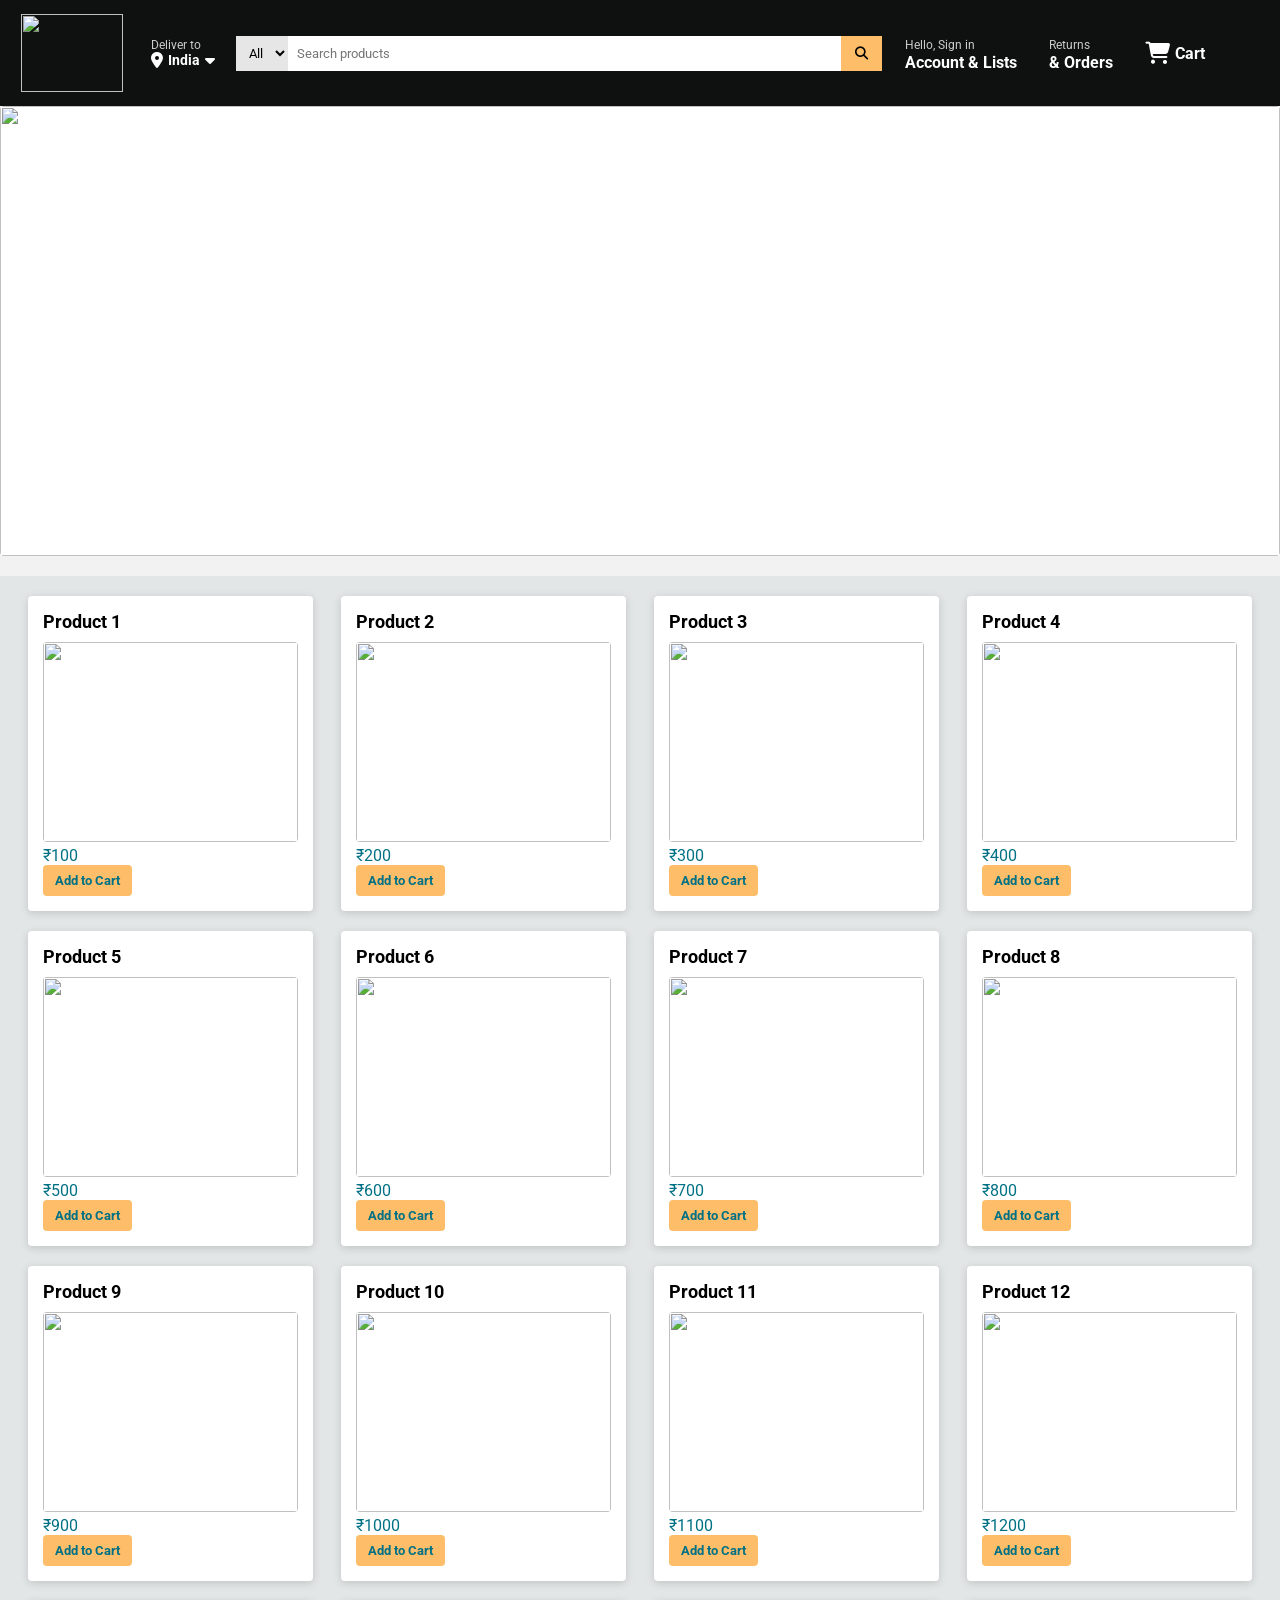
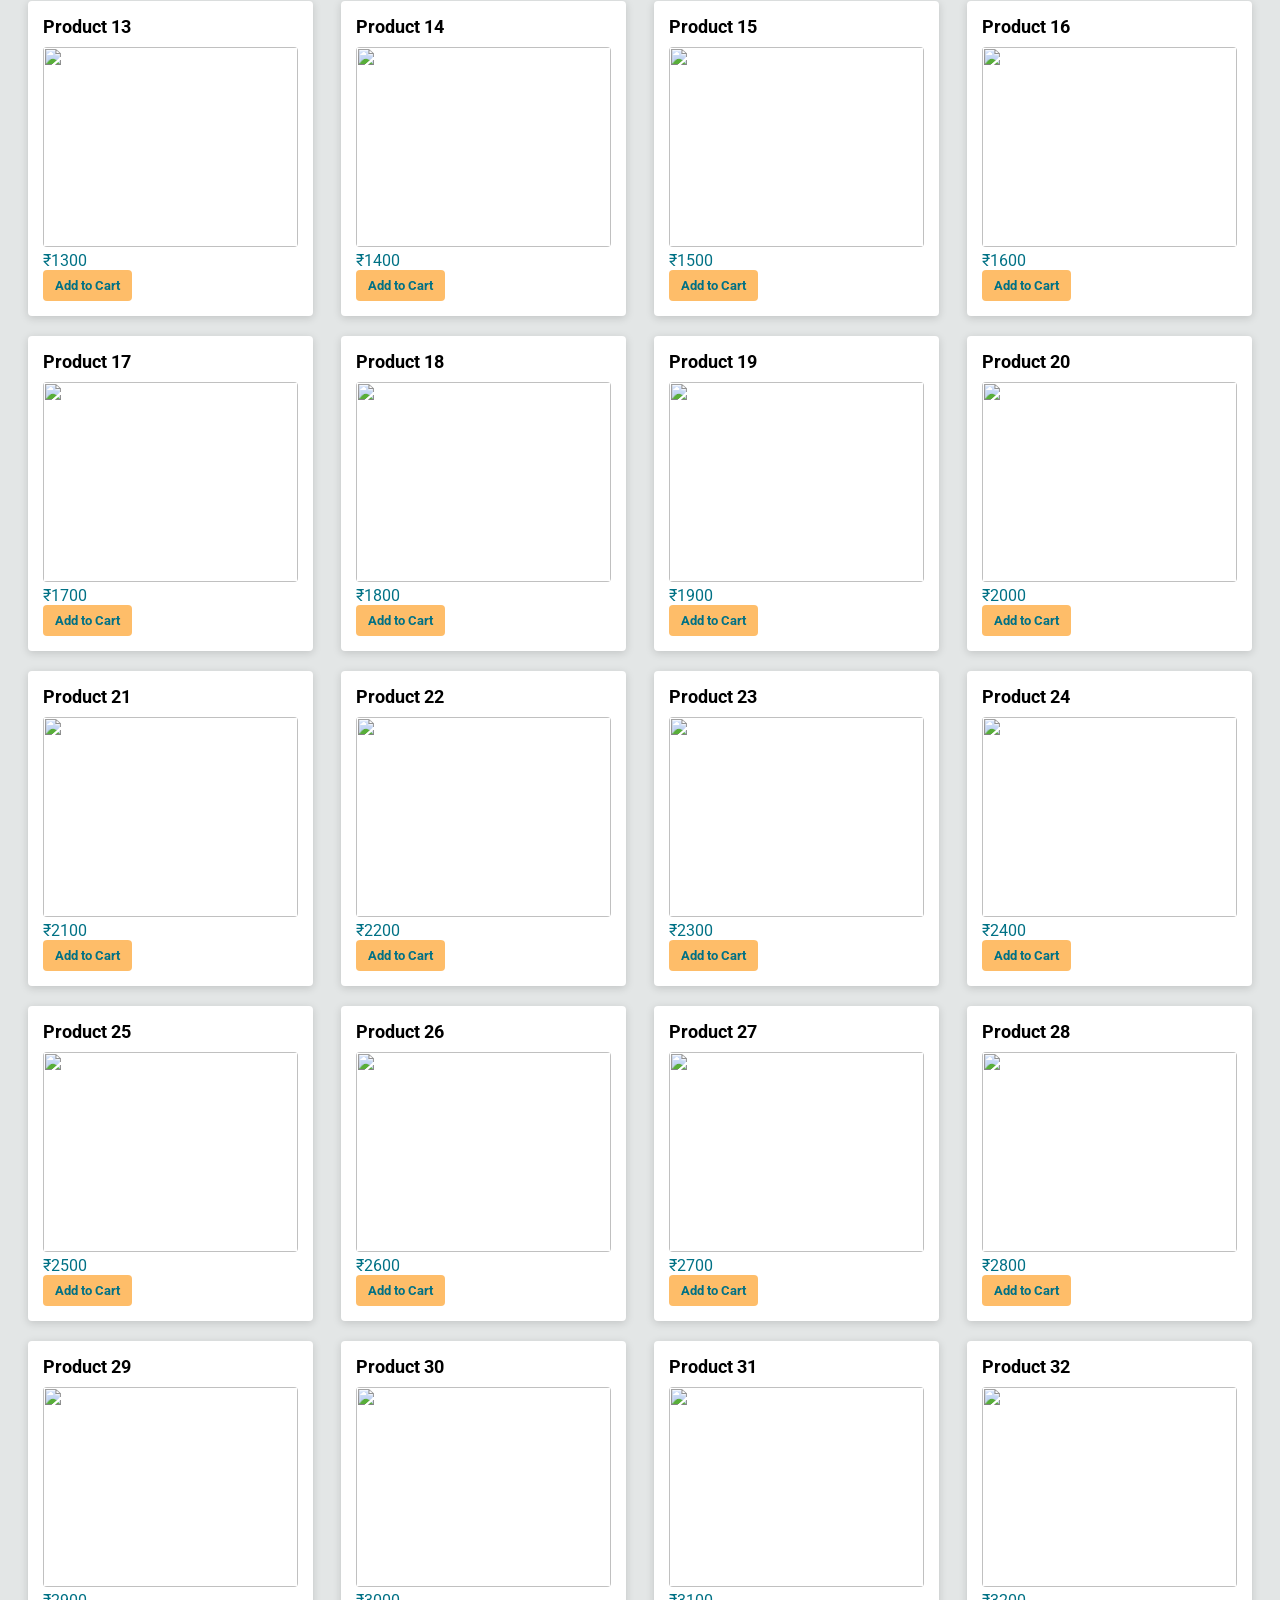
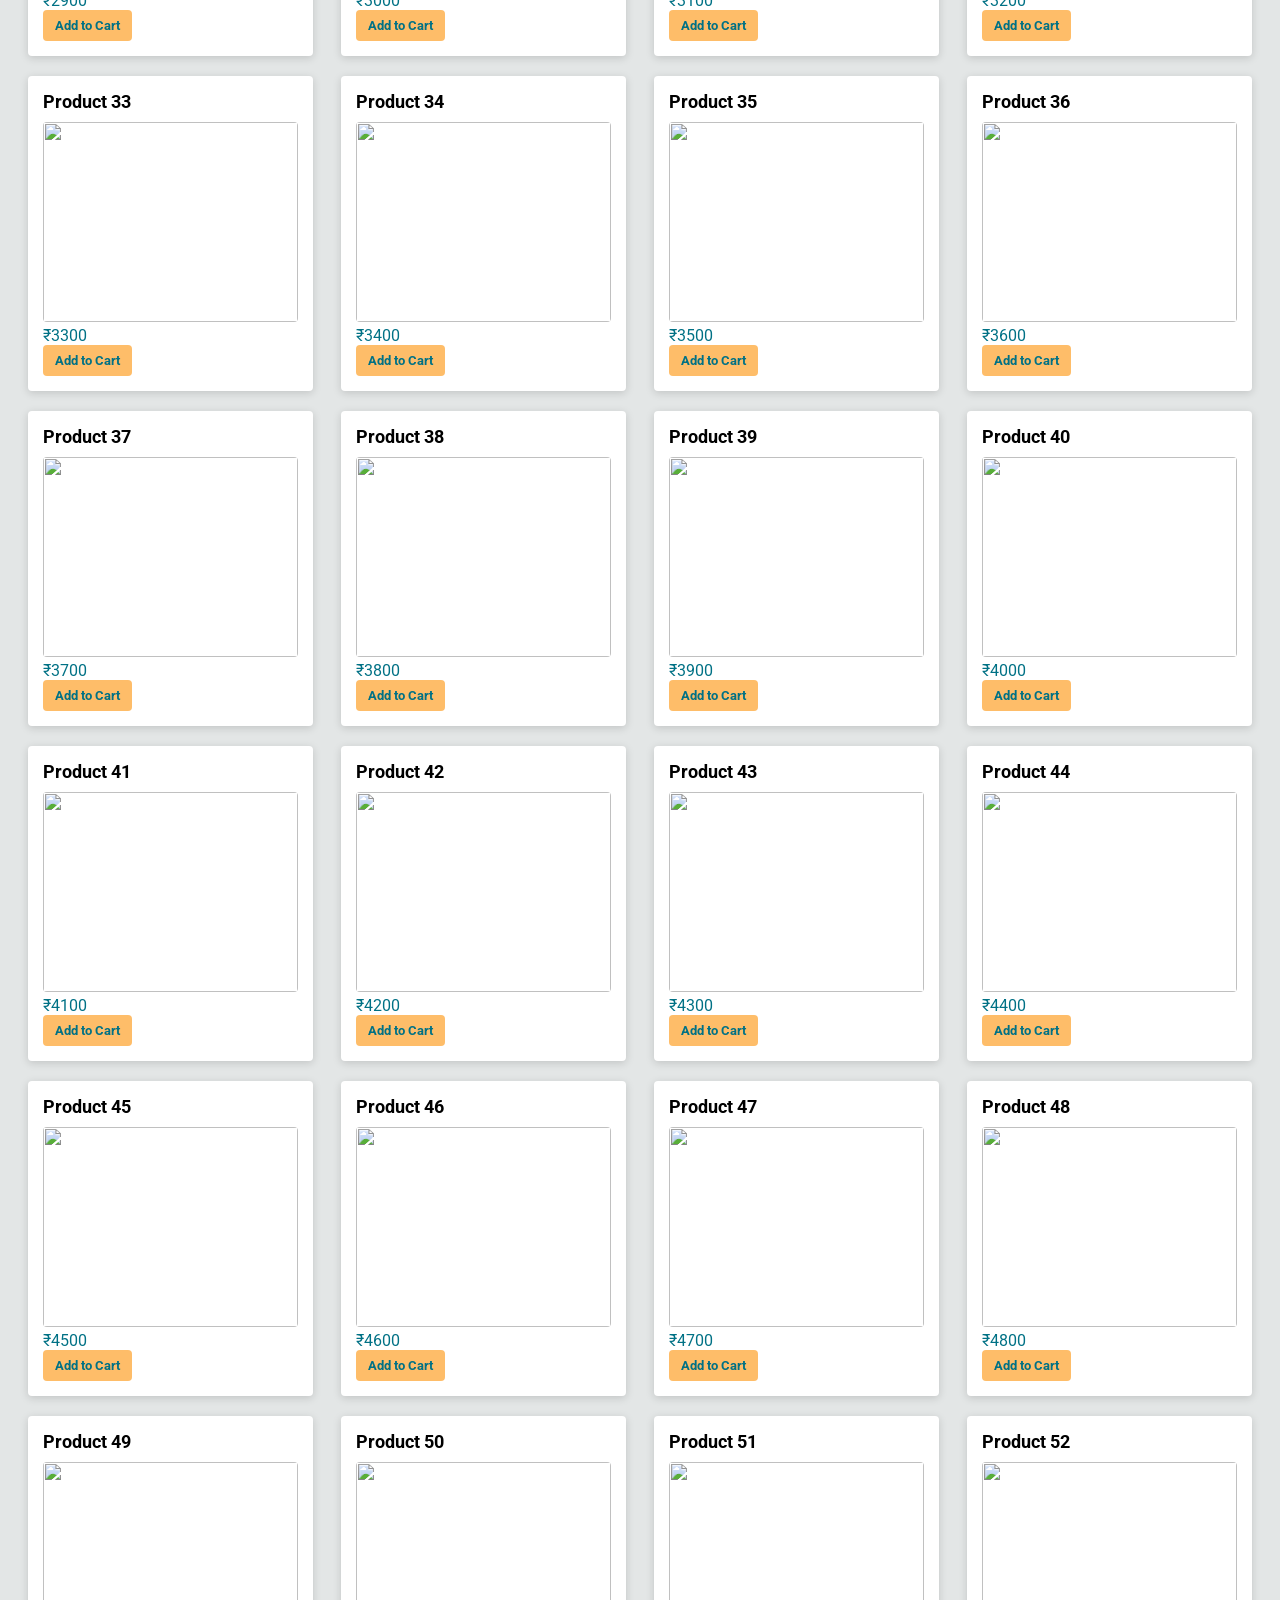
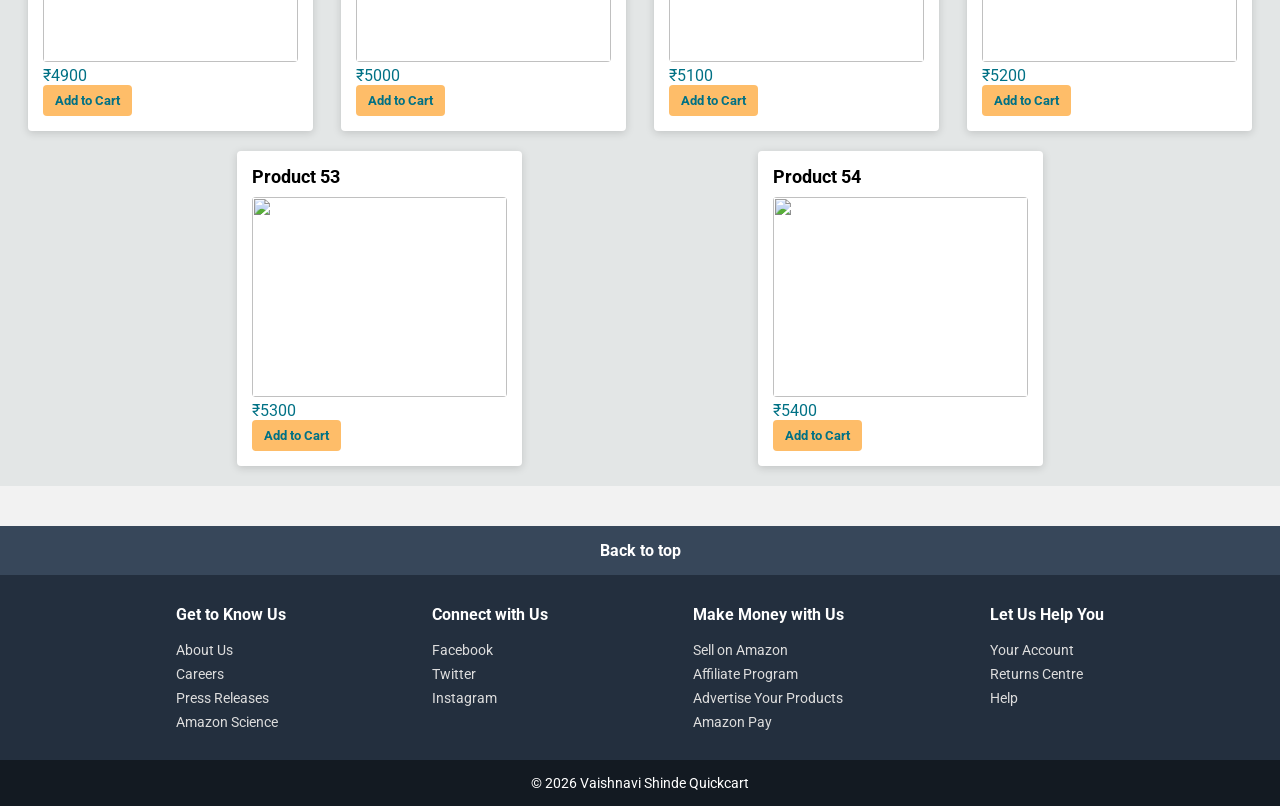
==== index.html @ b61c27c4 "Update index.html" ====
<!DOCTYPE html>
<html lang="en">
<head>
<meta charset="UTF-8">
<meta name="viewport" content="width=device-width, initial-scale=1.0">
<title>Amazon Clone - Quickcart</title>
<link rel="stylesheet" href="https://cdnjs.cloudflare.com/ajax/libs/font-awesome/6.5.0/css/all.min.css">
<link href="https://fonts.googleapis.com/css2?family=Roboto:wght@400;700&display=swap" rel="stylesheet">

<style>
*{margin:0; padding:0; box-sizing:border-box; font-family:'Roboto',Arial,sans-serif;}
body{background:#f2f2f2;}
a{text-decoration:none; color:white;}

/* NAVBAR */
.navbar{display:flex; align-items:center; gap:10px; padding:8px 12px; background:#0f1111; color:white; position:relative;}
.nav-border{border:1px solid transparent; padding:5px 8px;}
.nav-border:hover{border:1px solid white; border-radius:2px;}
.nav-logo{width:120px; height:90px;background color:white; }
.logo{width:100%; height:100%; object-fit:contain;}
.delivery{position:relative;}
.line1{font-size:12px; color:#ccc;}
.line2-row{display:flex; gap:5px; align-items:center;}
.line2{font-size:14px; font-weight:700;}
.search-wrapper{flex:1; max-width:650px; border:2px solid transparent; border-radius:4px;}
.search-wrapper:hover{border:2px solid #f3a847;}
.search-wrapper:focus-within{border:2px solid #f08804; box-shadow:0 0 0 3px rgba(240,136,4,0.35);}
.search-bar{display:flex;}
.search-bar select{padding:9px; border:none; background:#e6e6e6;}
.search-bar input{flex:1; padding:9px; border:none; outline:none;}
.search-bar button{padding:9px 14px; border:none; background:#febd69; cursor:pointer;}
.sign-in,.orders{padding:5px 10px; position:relative;}
.sign-in span,.orders span{font-size:12px; color:#ccc;}
.account,.and-orders{font-weight:700;}
.cart{display:flex; align-items:center; gap:5px; font-weight:700; padding:6px 10px; cursor:pointer;}
.cart i{font-size:22px;}

/* HERO SLIDER */
.hero-section{
  width:100%; height:450px; overflow:hidden; position:relative; background:white; margin-bottom:20px;
}
.hero-slide{
  width:100%; height:100%; object-fit:contain; position:absolute; top:0; left:0; opacity:0; transition:1s ease-in-out; border-radius:4px;
}
.hero-slide.active{opacity:1;}

/* SHOP GRID */
.shop-section{display:flex; flex-wrap:wrap; justify-content:space-evenly; gap:20px; padding:20px; background:#e3e6e6;}
.box{width:23%; background:white; padding:15px; border-radius:4px; transition: transform 0.2s; position: relative; box-shadow:0 2px 8px rgba(0,0,0,0.15);}
.box:hover{transform: scale(1.03);}
.box img{width:100%; height:200px; object-fit:cover; border-radius:4px; transition:0.3s;}
.box img:hover{transform:scale(1.05);}
.box h2{font-size:18px; margin-bottom:10px;}
.box p, .box button{color:#007185; cursor:pointer;}
.box button{border:none; background:#febd69; padding:8px 12px; border-radius:4px; font-weight:700;}
.box button:hover{background:#f08804; color:white;}

/* CART PANEL */
.cart-panel{position:fixed; top:70px; right:10px; width:300px; max-height:80vh; background:white; border:1px solid #ccc; padding:10px; overflow-y:auto; box-shadow:0 5px 10px rgba(0,0,0,0.2); border-radius:4px; display:none; z-index:1000;}
.cart-panel h3{margin-bottom:10px;}
.cart-item{display:flex; justify-content:space-between; align-items:center; margin-bottom:8px;}
.cart-item img{width:50px; height:50px; object-fit:cover; border-radius:4px;}
.cart-item button{background:red; color:white; border:none; padding:4px 8px; border-radius:4px; cursor:pointer;}
.cart-item button:hover{background:#a80000;}

/* MODALS */
#login-modal,#orders-modal,.payment-modal{display:none; position:fixed; top:0; left:0; width:100%; height:100%; background:rgba(0,0,0,0.5); justify-content:center; align-items:center; z-index:2000;}
.modal-content,.payment-box{background:white; padding:20px; border-radius:6px; width:300px; text-align:center;}
.modal-content input{border:1px solid #ccc; border-radius:4px; padding:5px; width:90%; margin:5px 0;}
.modal-content button,.payment-box button{background:#febd69; border:none; cursor:pointer; border-radius:4px; padding:6px 12px; margin-top:5px;}
.modal-content button:hover,.payment-box button:hover{background:#f08804; color:white;}

/* DELIVERY DROPDOWN */
#delivery-options{display:none; position:absolute; top:50px; left:0; background:white; color:black; padding:5px; border-radius:4px;}
.city-option{padding:5px; cursor:pointer;}
.city-option:hover{background:#f0f0f0;}

/* FOOTER */
.footer{background:#232f3e; color:white; margin-top:40px;}
.footer-top{background:#37475a; text-align:center; padding:15px; cursor:pointer; font-weight:bold;}
.footer-top:hover{background:#485769;}
.footer-links{display:flex; justify-content:space-evenly; padding:30px; flex-wrap:wrap;}
.footer-column{display:flex; flex-direction:column; gap:8px;}
.footer-column h4{margin-bottom:10px;}
.footer-column a{color:#ddd; font-size:14px;}
.footer-column a:hover{text-decoration:underline;}
.footer-bottom{text-align:center; padding:15px; background:#131a22; font-size:14px;}

/* BACK TO TOP BUTTON */
#backToTop{position:fixed; bottom:30px; right:20px; padding:10px 15px; background:#febd69; border:none; border-radius:5px; cursor:pointer; display:none; font-weight:bold; z-index:999;}
#backToTop:hover{background:#f08804; color:white;}

/* DARK MODE */
.dark-mode{background:#111; color:white;}

/* MOBILE */
@media(max-width:768px){
  .navbar{flex-direction:column; text-align:center;}
  .shop-section{flex-direction:column; align-items:center;}
  .box{width:90%;}
  .hero-section{height:250px;}
  .hero-slide{object-fit:cover;}
  .cart-panel{width:90%; right:5%;}
  .footer-links{flex-direction:column; gap:20px; text-align:center;}
}
</style>
</head>
<body>

<!-- NAVBAR -->
<div class="navbar">
  <a class="nav-logo nav-border"><img src="quickcart_logo.png" class="logo"></a>
  <div class="delivery nav-border" id="delivery-tab">
    <div class="line1">Deliver to</div>
    <div class="line2-row">
      <i class="fa-solid fa-location-dot"></i>
      <div class="line2" id="delivery-city">India</div>
      <i class="fa-solid fa-caret-down"></i>
    </div>
    <div id="delivery-options">
      <div class="city-option">Pachora</div>
      <div class="city-option">Jalgaon</div>
      <div class="city-option">Jamner</div>
      <div class="city-option">Nashik</div>
      <div class="city-option">Mumbai</div>
    </div>
  </div>

  <div class="search-wrapper">
    <div class="search-bar">
      <select id="filter-category"><option value="all">All</option></select>
      <input type="text" id="search-bar" placeholder="Search products">
      <button id="search-btn"><i class="fa-solid fa-magnifying-glass"></i></button>
    </div>
  </div>

  <a class="sign-in nav-border" id="sign-in-btn">
    <span id="hello-text">Hello, Sign in</span>
    <div class="account" id="account-name">Account & Lists</div>
  </a>

  <a class="orders nav-border" id="orders-btn">
    <span>Returns</span>
    <div class="and-orders">& Orders</div>
  </a>

  <a class="cart nav-border" id="cart-btn"><i class="fa-solid fa-cart-shopping"></i> Cart</a>
</div>

<!-- MODALS -->
<div id="login-modal" class="modal">
  <div class="modal-content">
    <h3>Sign In</h3>
    <input type="text" id="username" placeholder="Username">
    <input type="password" id="password" placeholder="Password">
    <button id="login-submit">Login</button>
  </div>
</div>

<div id="orders-modal" class="modal">
  <div class="modal-content">
    <h3>Your Orders</h3>
    <div id="order-list">No orders yet.</div>
    <button onclick="document.getElementById('orders-modal').style.display='none'">Close</button>
  </div>
</div>

<div class="payment-modal" id="paymentUI">
  <div class="payment-box">
    <h3>Payment</h3>
    <select id="paymentMethod">
      <option>UPI</option>
      <option>Credit Card</option>
      <option>Debit Card</option>
      <option>Cash on Delivery</option>
    </select>
    <br><br>
    <button onclick="payNow()">Pay Now</button>
    <br><br>
    <button onclick="closePayment()">Cancel</button>
  </div>
</div>

<!-- HERO SLIDER -->
<div class="hero-section">
  <img src="hero1_image.jpg" class="hero-slide active">
  <img src="hero2_image.jpg" class="hero-slide">
  <img src="hero3_image.jpg" class="hero-slide">
</div>

<!-- SHOP -->
<div class="shop-section" id="shop"></div>

<!-- CART PANEL -->
<div class="cart-panel" id="cart-panel">
  <h3>Your Cart</h3>
  <div id="cart-items"></div>
  <hr>
  <p>Total: ₹<span id="cart-total">0</span></p>
  <button onclick="checkout()">Checkout</button>
</div>

<!-- BACK TO TOP -->
<button id="backToTop">Back to Top</button>

<!-- FOOTER -->
<footer class="footer">
  <div class="footer-top" onclick="scrollToTop()">Back to top</div>
  <div class="footer-links">
    <div class="footer-column">
      <h4>Get to Know Us</h4>
      <a href="#">About Us</a>
      <a href="#">Careers</a>
      <a href="#">Press Releases</a>
      <a href="#">Amazon Science</a>
    </div>
    <div class="footer-column">
      <h4>Connect with Us</h4>
      <a href="#">Facebook</a>
      <a href="#">Twitter</a>
      <a href="#">Instagram</a>
    </div>
    <div class="footer-column">
      <h4>Make Money with Us</h4>
      <a href="#">Sell on Amazon</a>
      <a href="#">Affiliate Program</a>
      <a href="#">Advertise Your Products</a>
      <a href="#">Amazon Pay</a>
    </div>
    <div class="footer-column">
      <h4>Let Us Help You</h4>
      <a href="#">Your Account</a>
      <a href="#">Returns Centre</a>
      <a href="#">Help</a>
    </div>
  </div>
  <div class="footer-bottom">
    <p>© 2026 Vaishnavi Shinde Quickcart</p>
  </div>
</footer>

<script>
// ===== PRODUCTS =====
let productsDB = [];
for(let i=1;i<=54;i++){
  productsDB.push({id:i,name:`Product ${i}`,image:`box${i}_image.jpg`,price:(i*100)});
}

let cart = JSON.parse(localStorage.getItem("cart"))||[];

// ===== RENDER SHOP =====
const shop=document.getElementById("shop");
function renderShop(products){
  shop.innerHTML="";
  products.forEach(p=>{
    const box=document.createElement("div");
    box.className="box";
    box.innerHTML=`<h2>${p.name}</h2><img src="${p.image}"><p>₹${p.price}</p>
    <button onclick="addToCart(${p.id})">Add to Cart</button>`;
    shop.appendChild(box);
  });
}

// ===== CART =====
const cartPanel=document.getElementById("cart-panel");
const cartItemsDiv=document.getElementById("cart-items");
const cartTotal=document.getElementById("cart-total");

function renderCart(){
  cartItemsDiv.innerHTML="";
  let total=0;
  cart.forEach((item,index)=>{
    total+=item.price;
    const div=document.createElement("div");
    div.className="cart-item";
    div.innerHTML=`<img src="${item.image}"><span>${item.name} - ₹${item.price}</span>
    <button onclick="removeFromCart(${index})">X</button>`;
    cartItemsDiv.appendChild(div);
  });
  cartTotal.textContent=total;
}

function addToCart(id){
  const product=productsDB.find(p=>p.id===id);
  product.qty=1;
  cart.push(product);
  localStorage.setItem("cart",JSON.stringify(cart));
  renderCart();
}

function removeFromCart(index){
  cart.splice(index,1);
  localStorage.setItem("cart",JSON.stringify(cart));
  renderCart();
}

document.getElementById("cart-btn").addEventListener('click',()=>{
  cartPanel.style.display = cartPanel.style.display==='block'?'none':'block';
});

// ===== SEARCH =====
const searchBar=document.getElementById("search-bar");
const searchBtn=document.getElementById("search-btn");
function performSearch(){
  let text=searchBar.value.toLowerCase().trim();
  if(text===""){renderShop(productsDB); return;}
  renderShop(productsDB.filter(p=>p.name.toLowerCase().includes(text)));
}
searchBtn.addEventListener('click',performSearch);
searchBar.addEventListener('keypress',e=>{if(e.key==='Enter') performSearch();});

// ===== CHECKOUT =====
function checkout(){
  document.getElementById("paymentUI").style.display="flex";
}
function closePayment(){document.getElementById("paymentUI").style.display="none";}
function payNow(){
  let method=document.getElementById("paymentMethod").value;
  alert("Payment success via "+method);
  saveOrder();
  cart=[];
  localStorage.setItem("cart","[]");
  renderCart();
  closePayment();
  downloadInvoice();
}
function saveOrder(){
  let orders=JSON.parse(localStorage.getItem("orders"))||[];
  orders.push({date:new Date().toLocaleString(),items:cart});
  localStorage.setItem("orders",JSON.stringify(orders));
}
function downloadInvoice(){
  let data="Amazon Clone Invoice\n";
  cart.forEach(i=>{data+=i.name+" ₹"+i.price+"\n";});
  let blob=new Blob([data]);
  let a=document.createElement("a");
  a.href=URL.createObjectURL(blob);
  a.download="invoice.txt";
  a.click();
}

// ===== DELIVERY =====
const deliveryTab=document.getElementById("delivery-tab");
const deliveryOptions=document.getElementById("delivery-options");
const deliveryCity=document.getElementById("delivery-city");
deliveryTab.addEventListener('click',()=>{deliveryOptions.style.display=deliveryOptions.style.display==='none'?'block':'none';});
document.querySelectorAll(".city-option").forEach(opt=>opt.addEventListener('click',()=>{deliveryCity.textContent=opt.textContent; deliveryOptions.style.display='none';}));

// ===== LOGIN =====
const signInBtn=document.getElementById("sign-in-btn");
const loginModal=document.getElementById("login-modal");
const loginSubmit=document.getElementById("login-submit");
const helloText=document.getElementById("hello-text");
const accountName=document.getElementById("account-name");
signInBtn.addEventListener('click',()=>loginModal.style.display="flex");
loginSubmit.addEventListener('click',()=>{
  const username=document.getElementById("username").value;
  if(username){helloText.textContent=`Hello, ${username}`; accountName.textContent="Account & Lists"; localStorage.setItem("user",username); loginModal.style.display="none"; alert("Login Successful!");}
});
let savedUser=localStorage.getItem("user");
if(savedUser){helloText.textContent=`Hello, ${savedUser}`; accountName.textContent="Account & Lists";}

// ===== ORDERS =====
const ordersBtn=document.getElementById("orders-btn");
const ordersModal=document.getElementById("orders-modal");
const orderList=document.getElementById("order-list");
ordersBtn.addEventListener('click',()=>{
  ordersModal.style.display="flex";
  const savedOrders=JSON.parse(localStorage.getItem("orders"))||[];
  orderList.innerHTML=savedOrders.length===0?"No orders yet.":'';
  savedOrders.forEach(o=>{o.items.forEach(i=>{const div=document.createElement("div"); div.textContent=`${i.name} - ₹${i.price}`; orderList.appendChild(div);});});
});

// ===== HERO SLIDER =====
let heroIndex=0;
const heroSlides=document.querySelectorAll(".hero-slide");
function nextHero(){heroSlides.forEach(s=>s.classList.remove("active")); heroIndex=(heroIndex+1)%heroSlides.length; heroSlides[heroIndex].classList.add("active");}
setInterval(nextHero,3000);

// ===== BACK TO TOP =====
const backBtn=document.getElementById("backToTop");
window.onscroll=function(){backBtn.style.display=window.scrollY>300?"block":"none";};
backBtn.addEventListener('click',scrollToTop);
function scrollToTop(){window.scrollTo({top:0, behavior:'smooth'});}

// ===== INITIALIZE =====
renderShop(productsDB);
renderCart();
</script>

</body>
</html>
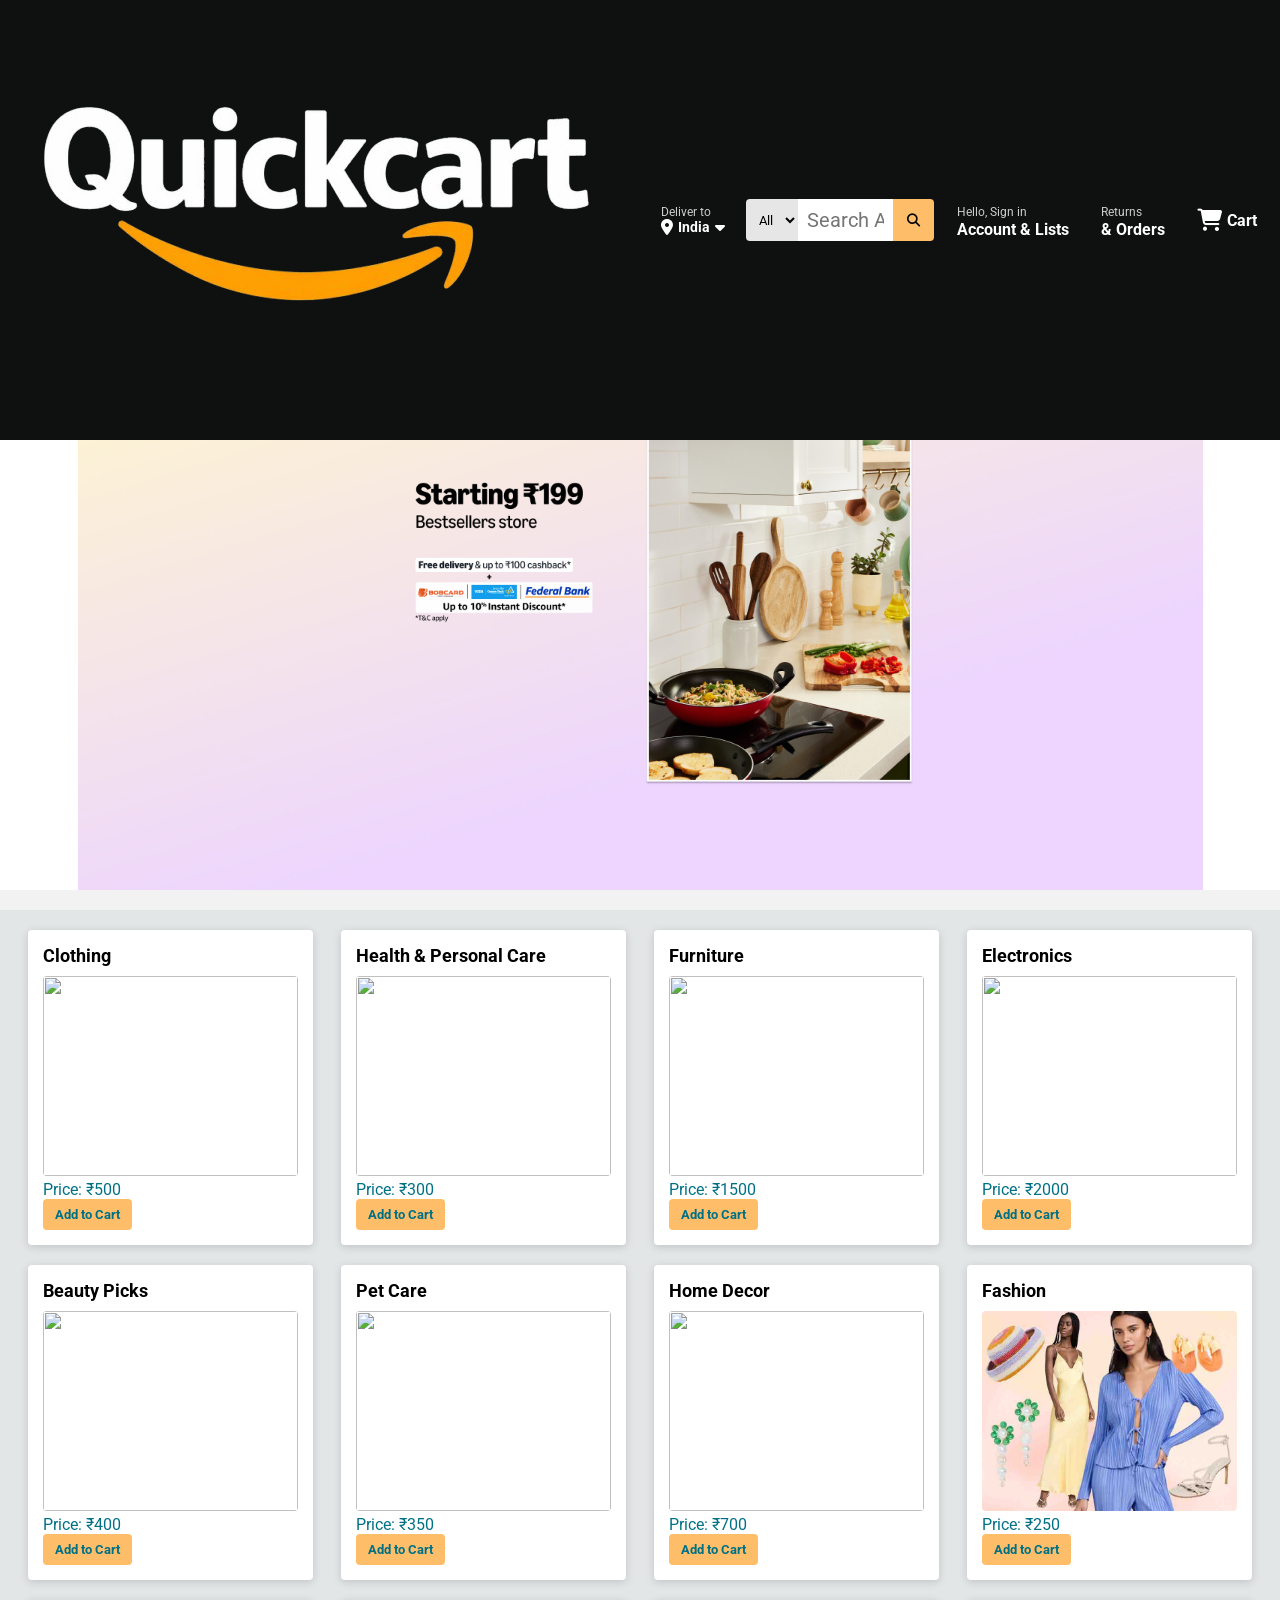
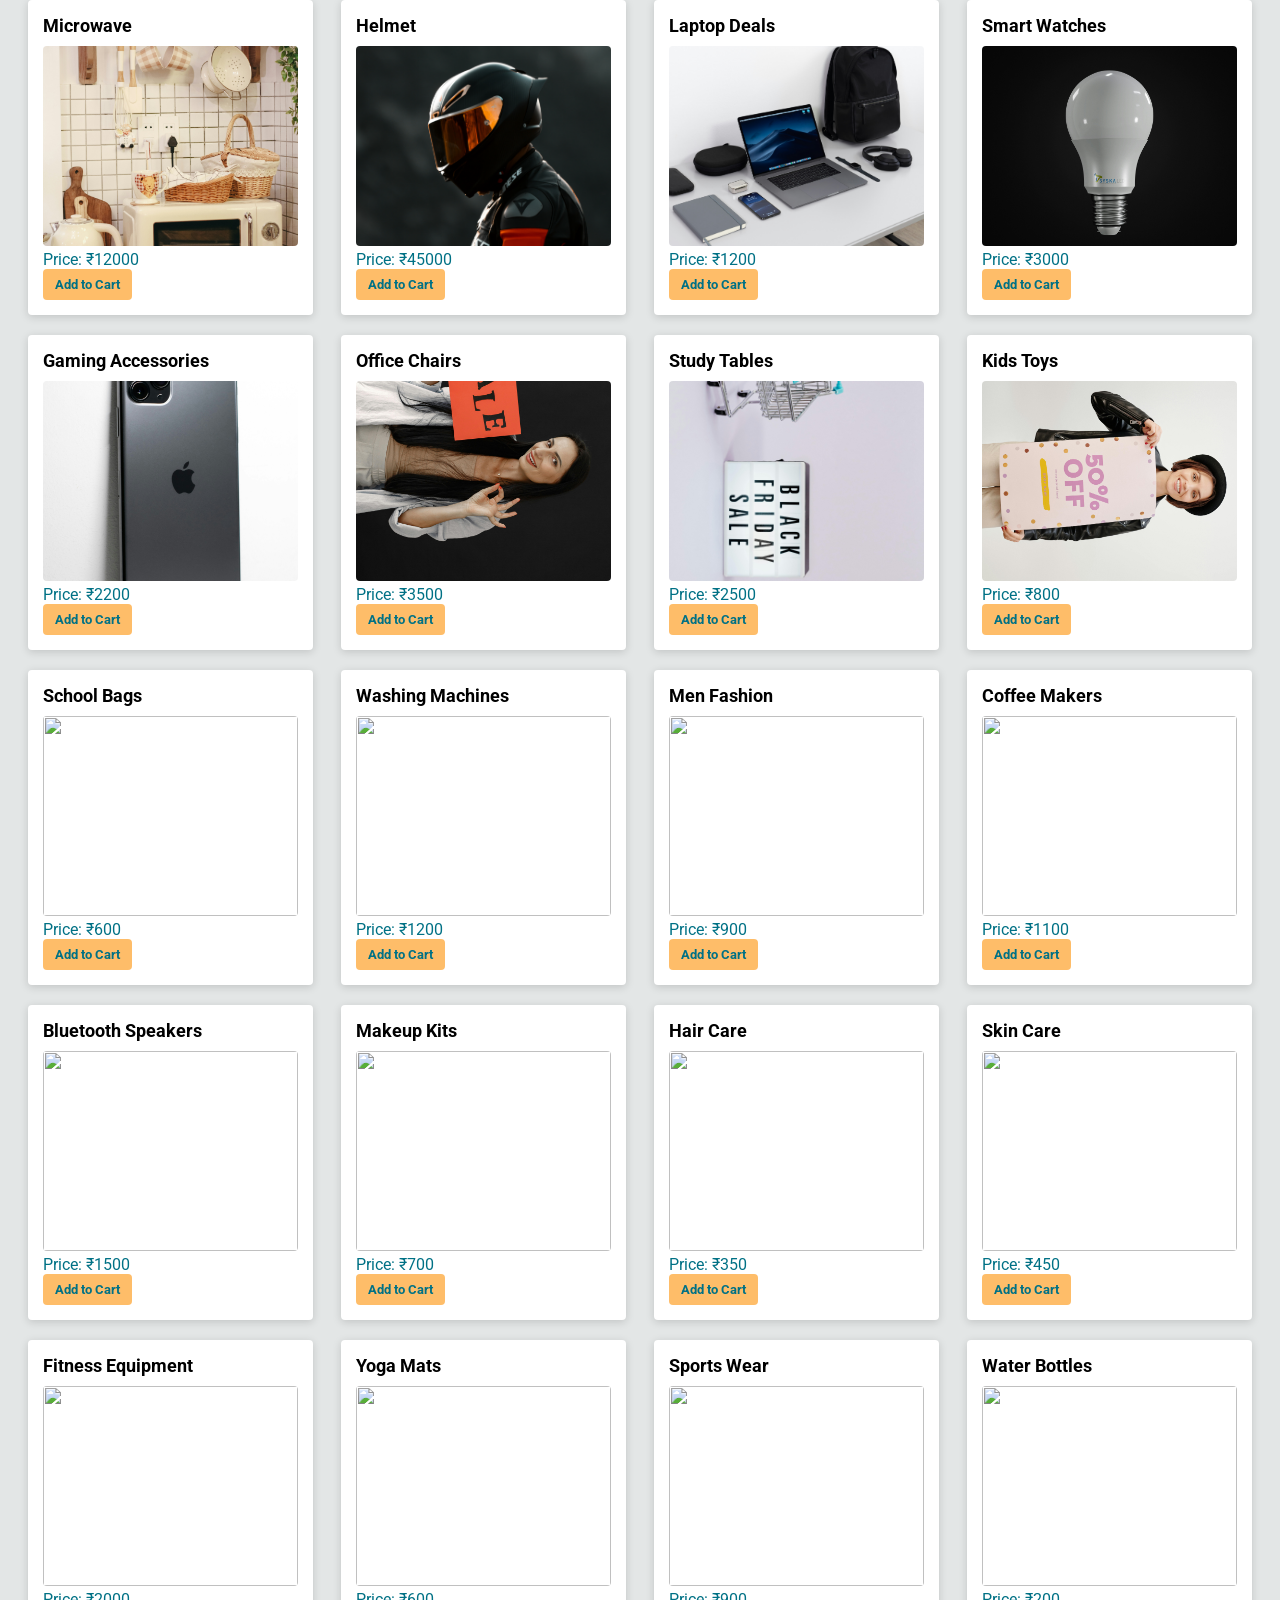
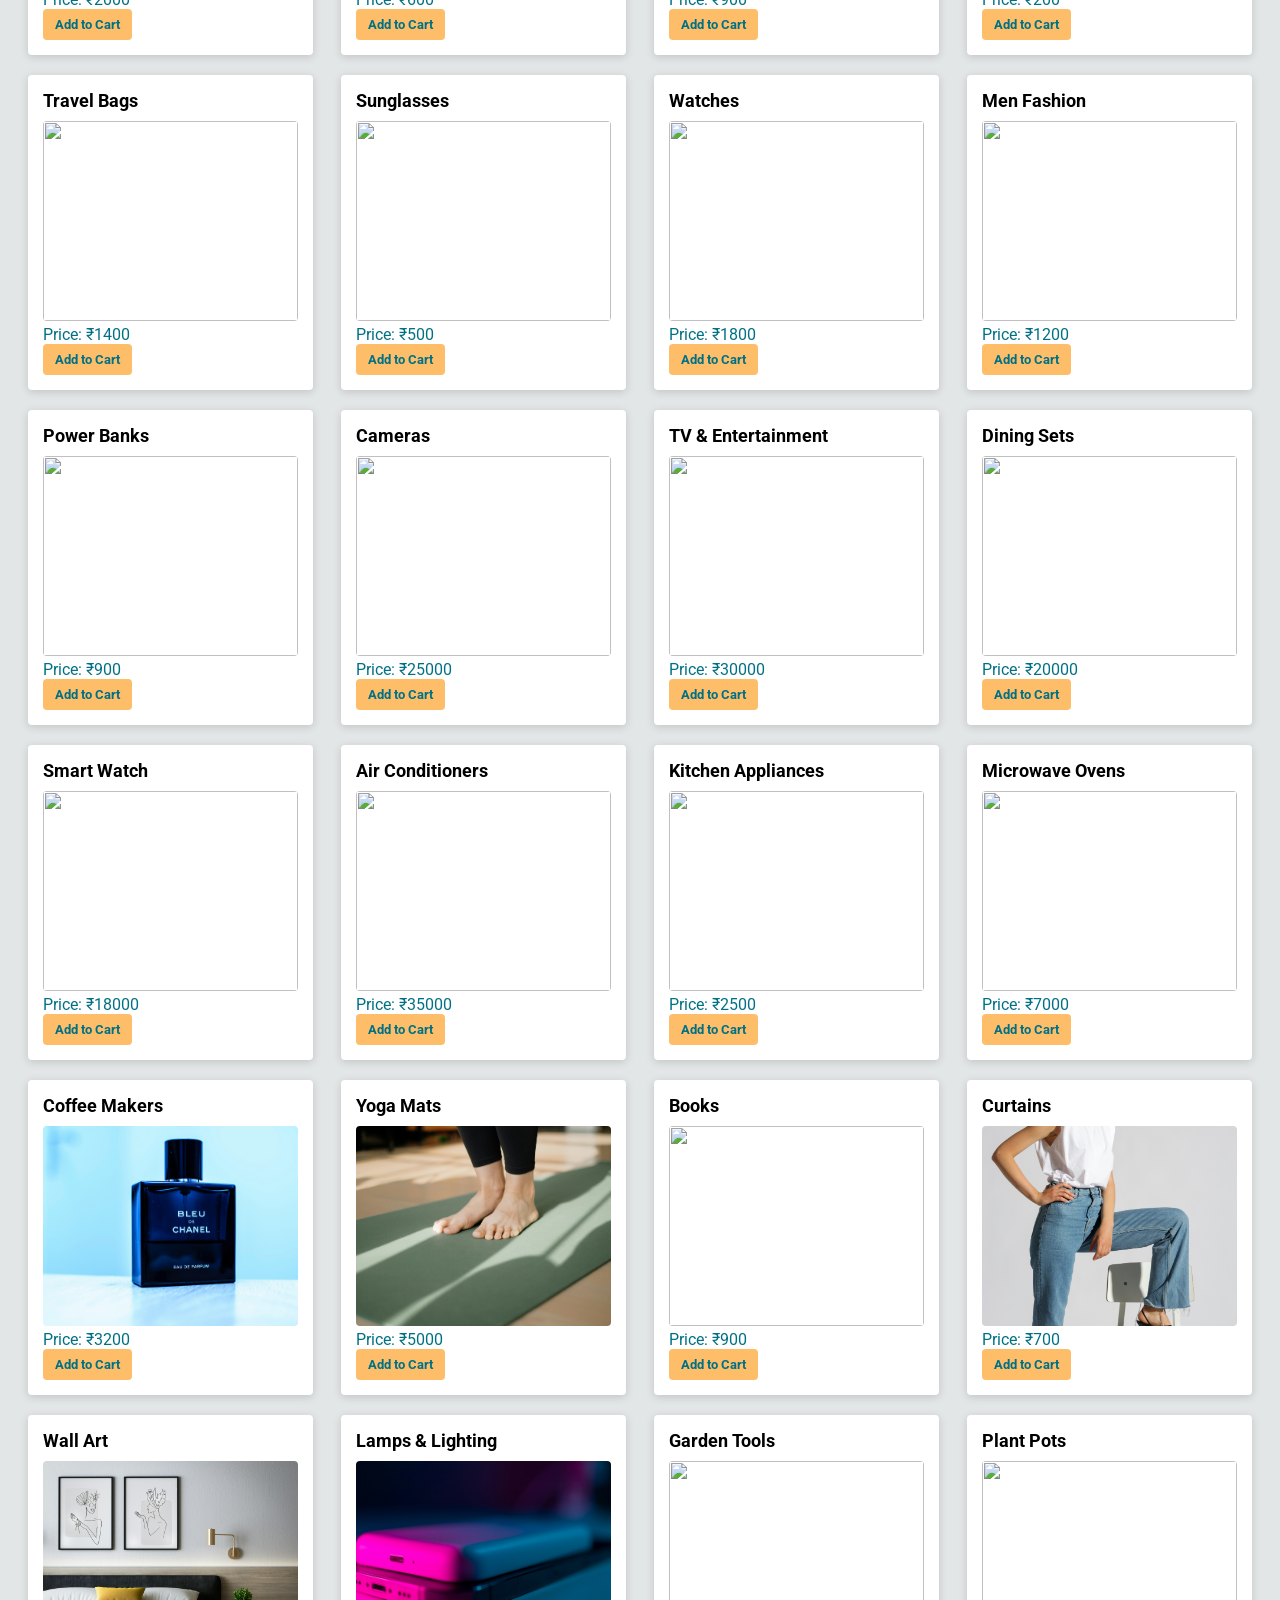
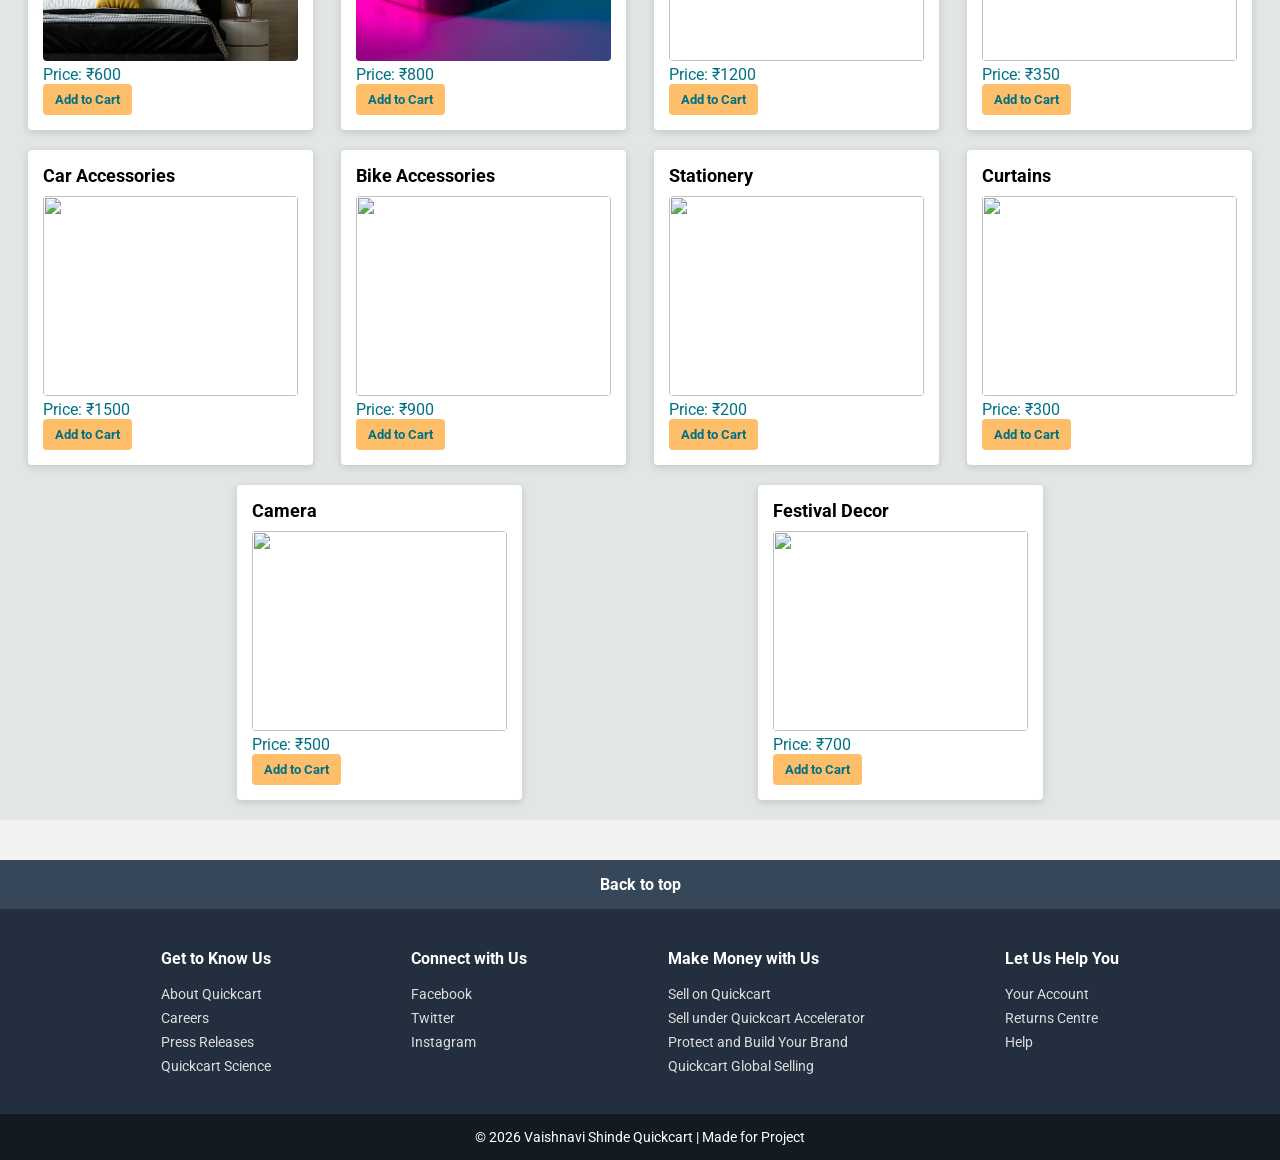
==== commit 0e3c0f2f: "Update print statement from 'Hello' to 'Goodbye'" ====
--- a/index.html
+++ b/index.html
@@ -3,7 +3,8 @@
 <head>
 <meta charset="UTF-8">
 <meta name="viewport" content="width=device-width, initial-scale=1.0">
-<title>Amazon Clone - Quickcart</title>
+<title>amazon</title>
+
 <link rel="stylesheet" href="https://cdnjs.cloudflare.com/ajax/libs/font-awesome/6.5.0/css/all.min.css">
 <link href="https://fonts.googleapis.com/css2?family=Roboto:wght@400;700&display=swap" rel="stylesheet">
 
@@ -12,12 +13,12 @@
 body{background:#f2f2f2;}
 a{text-decoration:none; color:white;}
 
-/* NAVBAR */
+/* Navbar */
 .navbar{display:flex; align-items:center; gap:10px; padding:8px 12px; background:#0f1111; color:white; position:relative;}
 .nav-border{border:1px solid transparent; padding:5px 8px;}
 .nav-border:hover{border:1px solid white; border-radius:2px;}
-.nav-logo{width:120px; height:90px;background color:white; }
-.logo{width:100%; height:100%; object-fit:contain;}
+.nav-logo:{width:600px; height:420px;background color:white;} 
+.logo{width:100%; height:100%; background:url("amazon_logo.png") no-repeat center/contain;}
 .delivery{position:relative;}
 .line1{font-size:12px; color:#ccc;}
 .line2-row{display:flex; gap:5px; align-items:center;}
@@ -27,7 +28,7 @@
 .search-wrapper:focus-within{border:2px solid #f08804; box-shadow:0 0 0 3px rgba(240,136,4,0.35);}
 .search-bar{display:flex;}
 .search-bar select{padding:9px; border:none; background:#e6e6e6;}
-.search-bar input{flex:1; padding:9px; border:none; outline:none;}
+.search-bar input{width:100%; padding:9px; border:none; outline:none;}
 .search-bar button{padding:9px 14px; border:none; background:#febd69; cursor:pointer;}
 .sign-in,.orders{padding:5px 10px; position:relative;}
 .sign-in span,.orders span{font-size:12px; color:#ccc;}
@@ -35,81 +36,76 @@
 .cart{display:flex; align-items:center; gap:5px; font-weight:700; padding:6px 10px; cursor:pointer;}
 .cart i{font-size:22px;}
 
-/* HERO SLIDER */
+/* Hero Slider */
 .hero-section{
-  width:100%; height:450px; overflow:hidden; position:relative; background:white; margin-bottom:20px;
-}
+  width:100%;
+  height:450px;
+  overflow:hidden;
+  position:relative;
+  background:white;
+}
+
 .hero-slide{
-  width:100%; height:100%; object-fit:contain; position:absolute; top:0; left:0; opacity:0; transition:1s ease-in-out; border-radius:4px;
-}
-.hero-slide.active{opacity:1;}
-
-/* SHOP GRID */
+  width:100%;
+  height:100%;
+  object-fit:contain;
+  object-position:center top;
+  position:absolute;
+  top:0;
+  left:0;
+  opacity:0;
+  transition:1s ease-in-out;
+}
+
+.hero-slide.active{
+  opacity:1;
+}
+
+
+/* Shop */
 .shop-section{display:flex; flex-wrap:wrap; justify-content:space-evenly; gap:20px; padding:20px; background:#e3e6e6;}
-.box{width:23%; background:white; padding:15px; border-radius:4px; transition: transform 0.2s; position: relative; box-shadow:0 2px 8px rgba(0,0,0,0.15);}
+.box{width:23%; background:white; padding:15px; border-radius:4px; transition: transform 0.2s; position: relative;}
 .box:hover{transform: scale(1.03);}
-.box img{width:100%; height:200px; object-fit:cover; border-radius:4px; transition:0.3s;}
-.box img:hover{transform:scale(1.05);}
+.box img{width:100%; height:200px; object-fit:cover; border-radius:4px;}
 .box h2{font-size:18px; margin-bottom:10px;}
 .box p, .box button{color:#007185; cursor:pointer;}
 .box button{border:none; background:#febd69; padding:8px 12px; border-radius:4px; font-weight:700;}
 .box button:hover{background:#f08804; color:white;}
 
-/* CART PANEL */
-.cart-panel{position:fixed; top:70px; right:10px; width:300px; max-height:80vh; background:white; border:1px solid #ccc; padding:10px; overflow-y:auto; box-shadow:0 5px 10px rgba(0,0,0,0.2); border-radius:4px; display:none; z-index:1000;}
+/* Cart Panel */
+.cart-panel{position:fixed; top:70px; right:10px; width:300px; max-height:80vh; background:white; border:1px solid #ccc; padding:10px; overflow-y:auto; box-shadow: 0 5px 10px rgba(0,0,0,0.2); border-radius:4px; display:none; z-index:1000;}
 .cart-panel h3{margin-bottom:10px;}
 .cart-item{display:flex; justify-content:space-between; align-items:center; margin-bottom:8px;}
 .cart-item img{width:50px; height:50px; object-fit:cover; border-radius:4px;}
 .cart-item button{background:red; color:white; border:none; padding:4px 8px; border-radius:4px; cursor:pointer;}
 .cart-item button:hover{background:#a80000;}
 
-/* MODALS */
-#login-modal,#orders-modal,.payment-modal{display:none; position:fixed; top:0; left:0; width:100%; height:100%; background:rgba(0,0,0,0.5); justify-content:center; align-items:center; z-index:2000;}
-.modal-content,.payment-box{background:white; padding:20px; border-radius:6px; width:300px; text-align:center;}
-.modal-content input{border:1px solid #ccc; border-radius:4px; padding:5px; width:90%; margin:5px 0;}
-.modal-content button,.payment-box button{background:#febd69; border:none; cursor:pointer; border-radius:4px; padding:6px 12px; margin-top:5px;}
-.modal-content button:hover,.payment-box button:hover{background:#f08804; color:white;}
-
-/* DELIVERY DROPDOWN */
+/* Login Modal */
+#login-modal,#orders-modal{display:none; position:fixed; top:0; left:0; width:100%; height:100%; background:rgba(0,0,0,0.5); justify-content:center; align-items:center; z-index:2000;}
+.modal-content{background:white; padding:20px; border-radius:6px; width:300px; text-align:center;}
+
+/* Delivery Dropdown */
 #delivery-options{display:none; position:absolute; top:50px; left:0; background:white; color:black; padding:5px; border-radius:4px;}
 .city-option{padding:5px; cursor:pointer;}
 .city-option:hover{background:#f0f0f0;}
 
-/* FOOTER */
-.footer{background:#232f3e; color:white; margin-top:40px;}
-.footer-top{background:#37475a; text-align:center; padding:15px; cursor:pointer; font-weight:bold;}
-.footer-top:hover{background:#485769;}
-.footer-links{display:flex; justify-content:space-evenly; padding:30px; flex-wrap:wrap;}
-.footer-column{display:flex; flex-direction:column; gap:8px;}
-.footer-column h4{margin-bottom:10px;}
-.footer-column a{color:#ddd; font-size:14px;}
-.footer-column a:hover{text-decoration:underline;}
-.footer-bottom{text-align:center; padding:15px; background:#131a22; font-size:14px;}
-
-/* BACK TO TOP BUTTON */
-#backToTop{position:fixed; bottom:30px; right:20px; padding:10px 15px; background:#febd69; border:none; border-radius:5px; cursor:pointer; display:none; font-weight:bold; z-index:999;}
-#backToTop:hover{background:#f08804; color:white;}
-
-/* DARK MODE */
-.dark-mode{background:#111; color:white;}
-
-/* MOBILE */
+/* Media */
 @media(max-width:768px){
   .navbar{flex-direction:column; text-align:center;}
   .shop-section{flex-direction:column; align-items:center;}
   .box{width:90%;}
-  .hero-section{height:250px;}
-  .hero-slide{object-fit:cover;}
-  .cart-panel{width:90%; right:5%;}
-  .footer-links{flex-direction:column; gap:20px; text-align:center;}
 }
 </style>
 </head>
+
 <body>
 
 <!-- NAVBAR -->
 <div class="navbar">
-  <a class="nav-logo nav-border"><img src="quickcart_logo.png" class="logo"></a>
+  <a class="nav-logo nav-border">
+    <img src="Quickcart_logo.png" class="Quick-logo">
+  </a>
+  <!-- Delivery Dropdown -->
   <div class="delivery nav-border" id="delivery-tab">
     <div class="line1">Deliver to</div>
     <div class="line2-row">
@@ -129,56 +125,43 @@
   <div class="search-wrapper">
     <div class="search-bar">
       <select id="filter-category"><option value="all">All</option></select>
-      <input type="text" id="search-bar" placeholder="Search products">
+      <input type="text" id="search-bar" placeholder="Search Amazon">
       <button id="search-btn"><i class="fa-solid fa-magnifying-glass"></i></button>
     </div>
   </div>
 
+  <!-- Sign In / Account -->
   <a class="sign-in nav-border" id="sign-in-btn">
     <span id="hello-text">Hello, Sign in</span>
     <div class="account" id="account-name">Account & Lists</div>
   </a>
 
+  <!-- Sign In Modal -->
+  <div id="login-modal">
+    <div class="modal-content">
+      <h3>Sign In</h3>
+      <input type="text" id="username" placeholder="Username" style="width:90%; padding:5px; margin:5px 0;"><br>
+      <input type="password" id="password" placeholder="Password" style="width:90%; padding:5px; margin:5px 0;"><br>
+      <button id="login-submit" style="padding:6px 12px; margin-top:5px;">Login</button>
+    </div>
+  </div>
+
+  <!-- Returns & Orders -->
   <a class="orders nav-border" id="orders-btn">
     <span>Returns</span>
     <div class="and-orders">& Orders</div>
   </a>
 
+  <!-- Orders Modal -->
+  <div id="orders-modal">
+    <div class="modal-content">
+      <h3>Your Orders</h3>
+      <div id="order-list">No orders yet.</div>
+      <button onclick="document.getElementById('orders-modal').style.display='none'" style="padding:6px 12px; margin-top:5px;">Close</button>
+    </div>
+  </div>
+
   <a class="cart nav-border" id="cart-btn"><i class="fa-solid fa-cart-shopping"></i> Cart</a>
-</div>
-
-<!-- MODALS -->
-<div id="login-modal" class="modal">
-  <div class="modal-content">
-    <h3>Sign In</h3>
-    <input type="text" id="username" placeholder="Username">
-    <input type="password" id="password" placeholder="Password">
-    <button id="login-submit">Login</button>
-  </div>
-</div>
-
-<div id="orders-modal" class="modal">
-  <div class="modal-content">
-    <h3>Your Orders</h3>
-    <div id="order-list">No orders yet.</div>
-    <button onclick="document.getElementById('orders-modal').style.display='none'">Close</button>
-  </div>
-</div>
-
-<div class="payment-modal" id="paymentUI">
-  <div class="payment-box">
-    <h3>Payment</h3>
-    <select id="paymentMethod">
-      <option>UPI</option>
-      <option>Credit Card</option>
-      <option>Debit Card</option>
-      <option>Cash on Delivery</option>
-    </select>
-    <br><br>
-    <button onclick="payNow()">Pay Now</button>
-    <br><br>
-    <button onclick="closePayment()">Cancel</button>
-  </div>
 </div>
 
 <!-- HERO SLIDER -->
@@ -186,12 +169,15 @@
   <img src="hero1_image.jpg" class="hero-slide active">
   <img src="hero2_image.jpg" class="hero-slide">
   <img src="hero3_image.jpg" class="hero-slide">
-</div>
-
-<!-- SHOP -->
+  <img src="hero4_image.jpg" class="hero-slide">
+  <img src="hero5_image.jpg" class="hero-slide">
+  <img src="hero6_image.jpg" class="hero-slide">
+</div>
+
+<!-- Shop Section -->
 <div class="shop-section" id="shop"></div>
 
-<!-- CART PANEL -->
+<!-- Cart Panel -->
 <div class="cart-panel" id="cart-panel">
   <h3>Your Cart</h3>
   <div id="cart-items"></div>
@@ -200,89 +186,100 @@
   <button onclick="checkout()">Checkout</button>
 </div>
 
-<!-- BACK TO TOP -->
-<button id="backToTop">Back to Top</button>
-
-<!-- FOOTER -->
-<footer class="footer">
-  <div class="footer-top" onclick="scrollToTop()">Back to top</div>
-  <div class="footer-links">
-    <div class="footer-column">
-      <h4>Get to Know Us</h4>
-      <a href="#">About Us</a>
-      <a href="#">Careers</a>
-      <a href="#">Press Releases</a>
-      <a href="#">Amazon Science</a>
-    </div>
-    <div class="footer-column">
-      <h4>Connect with Us</h4>
-      <a href="#">Facebook</a>
-      <a href="#">Twitter</a>
-      <a href="#">Instagram</a>
-    </div>
-    <div class="footer-column">
-      <h4>Make Money with Us</h4>
-      <a href="#">Sell on Amazon</a>
-      <a href="#">Affiliate Program</a>
-      <a href="#">Advertise Your Products</a>
-      <a href="#">Amazon Pay</a>
-    </div>
-    <div class="footer-column">
-      <h4>Let Us Help You</h4>
-      <a href="#">Your Account</a>
-      <a href="#">Returns Centre</a>
-      <a href="#">Help</a>
-    </div>
-  </div>
-  <div class="footer-bottom">
-    <p>© 2026 Vaishnavi Shinde Quickcart</p>
-  </div>
-</footer>
-
 <script>
-// ===== PRODUCTS =====
-let productsDB = [];
-for(let i=1;i<=54;i++){
-  productsDB.push({id:i,name:`Product ${i}`,image:`box${i}_image.jpg`,price:(i*100)});
-}
-
-let cart = JSON.parse(localStorage.getItem("cart"))||[];
+// ===== PRODUCTS DATABASE =====
+// PRODUCTS
+let productsDB = [
+{ id:1, name:"Clothing", image:"box1_image.jpg", price:500 },
+{ id:2, name:"Health & Personal Care", image:"box2_image.jpg", price:300 },
+{ id:3, name:"Furniture", image:"box3_image.jpg", price:1500 },
+{ id:4, name:"Electronics", image:"box4_image.jpg", price:2000 },
+{ id:5, name:"Beauty Picks", image:"box5_image.jpg", price:400 },
+{ id:6, name:"Pet Care", image:"box6_image.jpg", price:350 },
+{ id:7, name:"Home Decor", image:"box7_image.jpg", price:700 },
+{ id:8, name:"Fashion", image:"box8_image.jpg", price:250 },
+{ id:9, name:"Microwave", image:"box9_image.jpg", price:12000 },
+{ id:10, name:"Helmet", image:"box10_image.jpg", price:45000 },
+{ id:11, name:"Laptop Deals", image:"box11_image.jpg", price:1200 },
+{ id:12, name:"Smart Watches", image:"box12_image.jpg", price:3000 },
+{ id:13, name:"Gaming Accessories", image:"box13_image.jpg", price:2200 },
+{ id:14, name:"Office Chairs", image:"box14_image.jpg", price:3500 },
+{ id:15, name:"Study Tables", image:"box15_image.jpg", price:2500 },
+{ id:16, name:"Kids Toys", image:"box16_image.jpg", price:800 },
+{ id:17, name:"School Bags", image:"box17_image.jpg", price:600 },
+{ id:18, name:"Washing Machines", image:"box18_image.jpg", price:1200 },
+{ id:19, name:"Men Fashion", image:"box19_image.jpg", price:900 },
+{ id:20, name:"Coffee Makers", image:"box20_image.jpg", price:1100 },
+{ id:21, name:"Bluetooth Speakers", image:"box21_image.jpg", price:1500 },
+{ id:22, name:"Makeup Kits", image:"box22_image.jpg", price:700 },
+{ id:23, name:"Hair Care", image:"box23_image.jpg", price:350 },
+{ id:24, name:"Skin Care", image:"box24_image.jpg", price:450 },
+{ id:25, name:"Fitness Equipment", image:"box25_image.jpg", price:2000 },
+{ id:26, name:"Yoga Mats", image:"box26_image.jpg", price:600 },
+{ id:27, name:"Sports Wear", image:"box27_image.jpg", price:900 },
+{ id:28, name:"Water Bottles", image:"box28_image.jpg", price:200 },
+{ id:29, name:"Travel Bags", image:"box29_image.jpg", price:1400 },
+{ id:30, name:"Sunglasses", image:"box30_image.jpg", price:500 },
+{ id:31, name:"Watches", image:"box31_image.jpg", price:1800 },
+{ id:32, name:"Men Fashion", image:"box32_image.jpg", price:1200 },
+{ id:33, name:"Power Banks", image:"box33_image.jpg", price:900 },
+{ id:34, name:"Cameras", image:"box34_image.jpg", price:25000 },
+{ id:35, name:"TV & Entertainment", image:"box35_image.jpg", price:30000 },
+{ id:36, name:"Dining Sets", image:"box36_image.jpg", price:20000 },
+{ id:37, name:"Smart Watch", image:"box37_image.jpg", price:18000 },
+{ id:38, name:"Air Conditioners", image:"box38_image.jpg", price:35000 },
+{ id:39, name:"Kitchen Appliances", image:"box39_image.jpg", price:2500 },
+{ id:40, name:"Microwave Ovens", image:"box40_image.jpg", price:7000 },
+{ id:41, name:"Coffee Makers", image:"box41_image.jpg", price:3200 },
+{ id:42, name:"Yoga Mats", image:"box42_image.jpg", price:5000 },
+{ id:43, name:"Books", image:"box43_image.jpg", price:900 },
+{ id:44, name:"Curtains", image:"box44_image.jpg", price:700 },
+{ id:45, name:"Wall Art", image:"box45_image.jpg", price:600 },
+{ id:46, name:"Lamps & Lighting", image:"box46_image.jpg", price:800 },
+{ id:47, name:"Garden Tools", image:"box47_image.jpg", price:1200 },
+{ id:48, name:"Plant Pots", image:"box48_image.jpg", price:350 },
+{ id:49, name:"Car Accessories", image:"box49_image.jpg", price:1500 },
+{ id:50, name:"Bike Accessories", image:"box50_image.jpg", price:900 },
+{ id:51, name:"Stationery", image:"box51_image.jpg", price:200 },
+{ id:52, name:"Curtains", image:"box52_image.jpg", price:300 },
+{ id:53, name:"Camera", image:"box53_image.jpg", price:500 },
+{ id:54, name:"Festival Decor", image:"box54_image.jpg", price:700 }
+];
+let cart = JSON.parse(localStorage.getItem("cart")) || [];
+
 
 // ===== RENDER SHOP =====
-const shop=document.getElementById("shop");
+const shop = document.getElementById("shop");
 function renderShop(products){
-  shop.innerHTML="";
+  shop.innerHTML='';
   products.forEach(p=>{
-    const box=document.createElement("div");
-    box.className="box";
-    box.innerHTML=`<h2>${p.name}</h2><img src="${p.image}"><p>₹${p.price}</p>
-    <button onclick="addToCart(${p.id})">Add to Cart</button>`;
+    const box = document.createElement("div");
+    box.className='box';
+    box.innerHTML=`<h2>${p.name}</h2><img src="${p.image}"><p>Price: ₹${p.price}</p><button onclick="addToCart(${p.id})">Add to Cart</button>`;
     shop.appendChild(box);
   });
 }
 
 // ===== CART =====
-const cartPanel=document.getElementById("cart-panel");
-const cartItemsDiv=document.getElementById("cart-items");
-const cartTotal=document.getElementById("cart-total");
+const cartPanel = document.getElementById("cart-panel");
+const cartItemsDiv = document.getElementById("cart-items");
+const cartTotal = document.getElementById("cart-total");
 
 function renderCart(){
-  cartItemsDiv.innerHTML="";
+  cartItemsDiv.innerHTML='';
   let total=0;
   cart.forEach((item,index)=>{
     total+=item.price;
-    const div=document.createElement("div");
-    div.className="cart-item";
-    div.innerHTML=`<img src="${item.image}"><span>${item.name} - ₹${item.price}</span>
-    <button onclick="removeFromCart(${index})">X</button>`;
+    const div=document.createElement('div');
+    div.className='cart-item';
+    div.innerHTML=`<img src="${item.image}"><span>${item.name} - ₹${item.price}</span><button onclick="removeFromCart(${index})">X</button>`;
     cartItemsDiv.appendChild(div);
   });
   cartTotal.textContent=total;
 }
 
 function addToCart(id){
-  const product=productsDB.find(p=>p.id===id);
-  product.qty=1;
+  const product = productsDB.find(p=>p.id===id);
   cart.push(product);
   localStorage.setItem("cart",JSON.stringify(cart));
   renderCart();
@@ -294,99 +291,734 @@
   renderCart();
 }
 
-document.getElementById("cart-btn").addEventListener('click',()=>{
+// Cart toggle
+document.getElementById("cart-btn").addEventListener('click', ()=>{
   cartPanel.style.display = cartPanel.style.display==='block'?'none':'block';
 });
 
-// ===== SEARCH =====
-const searchBar=document.getElementById("search-bar");
-const searchBtn=document.getElementById("search-btn");
+// ===== SEARCH FUNCTIONALITY =====
+const searchBar = document.getElementById("search-bar");
+const searchBtn = document.getElementById("search-btn");
+
 function performSearch(){
-  let text=searchBar.value.toLowerCase().trim();
-  if(text===""){renderShop(productsDB); return;}
-  renderShop(productsDB.filter(p=>p.name.toLowerCase().includes(text)));
-}
-searchBtn.addEventListener('click',performSearch);
-searchBar.addEventListener('keypress',e=>{if(e.key==='Enter') performSearch();});
+  const searchText = searchBar.value.toLowerCase().trim();
+  if(searchText === "") {
+    renderShop(productsDB);
+    return;
+  }
+  const filteredProducts = productsDB.filter(p => p.name.toLowerCase().includes(searchText));
+  renderShop(filteredProducts);
+}
+
+// Search button click
+searchBtn.addEventListener('click', performSearch);
+
+// Enter key press
+searchBar.addEventListener('keypress', function(e){
+  if(e.key === 'Enter'){
+    performSearch();
+  }
+});
 
 // ===== CHECKOUT =====
 function checkout(){
-  document.getElementById("paymentUI").style.display="flex";
-}
-function closePayment(){document.getElementById("paymentUI").style.display="none";}
-function payNow(){
-  let method=document.getElementById("paymentMethod").value;
-  alert("Payment success via "+method);
-  saveOrder();
+  alert("Thank you for your purchase!");
+  localStorage.setItem("cart","[]");
   cart=[];
-  localStorage.setItem("cart","[]");
   renderCart();
-  closePayment();
-  downloadInvoice();
-}
-function saveOrder(){
-  let orders=JSON.parse(localStorage.getItem("orders"))||[];
-  orders.push({date:new Date().toLocaleString(),items:cart});
-  localStorage.setItem("orders",JSON.stringify(orders));
-}
-function downloadInvoice(){
-  let data="Amazon Clone Invoice\n";
-  cart.forEach(i=>{data+=i.name+" ₹"+i.price+"\n";});
-  let blob=new Blob([data]);
-  let a=document.createElement("a");
-  a.href=URL.createObjectURL(blob);
-  a.download="invoice.txt";
-  a.click();
 }
 
 // ===== DELIVERY =====
-const deliveryTab=document.getElementById("delivery-tab");
-const deliveryOptions=document.getElementById("delivery-options");
-const deliveryCity=document.getElementById("delivery-city");
-deliveryTab.addEventListener('click',()=>{deliveryOptions.style.display=deliveryOptions.style.display==='none'?'block':'none';});
-document.querySelectorAll(".city-option").forEach(opt=>opt.addEventListener('click',()=>{deliveryCity.textContent=opt.textContent; deliveryOptions.style.display='none';}));
+const deliveryTab = document.getElementById('delivery-tab');
+const deliveryOptions = document.getElementById('delivery-options');
+const deliveryCity = document.getElementById('delivery-city');
+deliveryTab.addEventListener('click', ()=>{
+  deliveryOptions.style.display = deliveryOptions.style.display==='none'?'block':'none';
+});
+document.querySelectorAll('.city-option').forEach(opt=>{
+  opt.addEventListener('click', ()=>{
+    deliveryCity.textContent=opt.textContent; 
+    deliveryOptions.style.display='none';
+  });
+});
 
 // ===== LOGIN =====
-const signInBtn=document.getElementById("sign-in-btn");
-const loginModal=document.getElementById("login-modal");
-const loginSubmit=document.getElementById("login-submit");
-const helloText=document.getElementById("hello-text");
-const accountName=document.getElementById("account-name");
-signInBtn.addEventListener('click',()=>loginModal.style.display="flex");
-loginSubmit.addEventListener('click',()=>{
-  const username=document.getElementById("username").value;
-  if(username){helloText.textContent=`Hello, ${username}`; accountName.textContent="Account & Lists"; localStorage.setItem("user",username); loginModal.style.display="none"; alert("Login Successful!");}
+const signInBtn = document.getElementById('sign-in-btn');
+const loginModal = document.getElementById('login-modal');
+const loginSubmit = document.getElementById('login-submit');
+const helloText = document.getElementById('hello-text');
+const accountName = document.getElementById('account-name');
+
+signInBtn.addEventListener('click', ()=>{loginModal.style.display='flex';});
+loginSubmit.addEventListener('click', ()=>{
+  const username=document.getElementById('username').value;
+  if(username){
+    helloText.textContent=`Hello, ${username}`;
+    accountName.textContent=`Account & Lists`;
+    loginModal.style.display='none';
+    localStorage.setItem("user",username);
+    alert(`Login Successful! Welcome ${username}`);
+  }
 });
-let savedUser=localStorage.getItem("user");
+
+const savedUser = localStorage.getItem("user");
 if(savedUser){helloText.textContent=`Hello, ${savedUser}`; accountName.textContent="Account & Lists";}
 
 // ===== ORDERS =====
-const ordersBtn=document.getElementById("orders-btn");
-const ordersModal=document.getElementById("orders-modal");
-const orderList=document.getElementById("order-list");
-ordersBtn.addEventListener('click',()=>{
-  ordersModal.style.display="flex";
-  const savedOrders=JSON.parse(localStorage.getItem("orders"))||[];
-  orderList.innerHTML=savedOrders.length===0?"No orders yet.":'';
-  savedOrders.forEach(o=>{o.items.forEach(i=>{const div=document.createElement("div"); div.textContent=`${i.name} - ₹${i.price}`; orderList.appendChild(div);});});
+const ordersBtn = document.getElementById('orders-btn');
+const ordersModal = document.getElementById('orders-modal');
+const orderList = document.getElementById('order-list');
+
+ordersBtn.addEventListener('click', ()=>{
+  ordersModal.style.display='flex';
+  const savedOrders = JSON.parse(localStorage.getItem("cart")) || [];
+  orderList.innerHTML = savedOrders.length===0?"No orders yet.":'';
+  savedOrders.forEach(item=>{
+    const div=document.createElement('div');
+    div.textContent=`${item.name} - ₹${item.price}`;
+    orderList.appendChild(div);
+  });
 });
 
-// ===== HERO SLIDER =====
-let heroIndex=0;
-const heroSlides=document.querySelectorAll(".hero-slide");
-function nextHero(){heroSlides.forEach(s=>s.classList.remove("active")); heroIndex=(heroIndex+1)%heroSlides.length; heroSlides[heroIndex].classList.add("active");}
-setInterval(nextHero,3000);
-
-// ===== BACK TO TOP =====
-const backBtn=document.getElementById("backToTop");
-window.onscroll=function(){backBtn.style.display=window.scrollY>300?"block":"none";};
-backBtn.addEventListener('click',scrollToTop);
-function scrollToTop(){window.scrollTo({top:0, behavior:'smooth'});}
-
-// ===== INITIALIZE =====
+// Initial render
 renderShop(productsDB);
 renderCart();
 </script>
-
-</body>
-</html>
+<script>
+
+// HERO SLIDER
+let heroSlides = document.querySelectorAll(".hero-slide");
+let heroIndex = 0;
+
+function showHeroSlide(){
+  heroSlides.forEach(slide => slide.classList.remove("active"));
+
+  heroIndex++;
+
+  if(heroIndex >= heroSlides.length){
+    heroIndex = 0;
+  }
+
+  heroSlides[heroIndex].classList.add("active");
+}
+
+setInterval(showHeroSlide,3000);
+
+</script>
+<!-- BACK TO TOP BUTTON -->
+
+<button id="backToTop">Back to Top</button>
+
+<!-- FOOTER -->
+
+<footer class="footer">
+
+<div class="footer-top" onclick="scrollToTop()">
+Back to top
+</div>
+
+<div class="footer-links">
+
+<div class="footer-column">
+<h4>Get to Know Us</h4>
+<a href="https://www.aboutamazon.in/" target="_blank">About Quickcart</a>
+<a href="https://www.amazon.jobs" target="_blank">Careers</a>
+<a href="https://press.aboutamazon.com/" target="_blank">Press Releases</a>
+<a href="https://www.amazon.science/" target="_blank">Quickcart Science</a>
+</div>
+
+<div class="footer-column">
+<h4>Connect with Us</h4>
+<a href="https://www.facebook.com/AmazonIN" target="_blank">Facebook</a>
+<a href="https://twitter.com/AmazonIN" target="_blank">Twitter</a>
+<a href="https://www.instagram.com/amazonin/" target="_blank">Instagram</a>
+</div>
+
+<div class="footer-column">
+<h4>Make Money with Us</h4>
+<a href="https://sell.amazon.in/" target="_blank">Sell on Quickcart</a>
+<a href="https://sell.amazon.in/grow-your-business/amazon-accelerator" target="_blank">Sell under Quickcart Accelerator</a>
+<a href="https://brandservices.amazon.in/" target="_blank">Protect and Build Your Brand</a>
+<a href="https://sell.amazon.in/global-selling" target="_blank">Quickcart Global Selling</a>
+</div>
+
+<div class="footer-column">
+<h4>Let Us Help You</h4>
+<a href="https://www.amazon.in/ap/signin" target="_blank">Your Account</a>
+<a href="https://www.amazon.in/gp/css/returns/homepage.html" target="_blank">Returns Centre</a>
+<a href="https://www.amazon.in/gp/help/customer/display.html" target="_blank">Help</a>
+</div>
+
+</div>
+
+<div class="footer-bottom">
+<p>© 2026 Vaishnavi Shinde Quickcart | Made for Project</p>
+</div>
+
+</footer>
+
+<style>
+
+/* BACK TO TOP BUTTON */
+#backToTop{
+position:fixed;
+bottom:30px;
+right:20px;
+padding:10px 15px;
+background:#febd69;
+border:none;
+border-radius:5px;
+cursor:pointer;
+display:none;
+font-weight:bold;
+z-index:999;
+}
+
+#backToTop:hover{
+background:#f08804;
+color:white;
+}
+
+/* FOOTER */
+.footer{
+background:#232f3e;
+color:white;
+margin-top:40px;
+}
+
+.footer-top{
+background:#37475a;
+text-align:center;
+padding:15px;
+cursor:pointer;
+font-weight:bold;
+}
+
+.footer-top:hover{
+background:#485769;
+}
+
+.footer-links{
+display:flex;
+justify-content:space-evenly;
+padding:30px;
+flex-wrap:wrap;
+}
+
+.footer-column{
+display:flex;
+flex-direction:column;
+gap:8px;
+}
+
+.footer-column h4{
+margin-bottom:10px;
+}
+
+.footer-column a{
+color:#ddd;
+font-size:14px;
+}
+
+.footer-column a:hover{
+text-decoration:underline;
+}
+
+.footer-bottom{
+text-align:center;
+padding:15px;
+background:#131a22;
+font-size:14px;
+}
+
+</style>
+
+<script>
+
+function scrollToTop(){
+window.scrollTo({
+top:0,
+behavior:'smooth'
+});
+}
+
+let backBtn = document.getElementById("backToTop");
+
+window.onscroll = function(){
+if(document.body.scrollTop > 300 || document.documentElement.scrollTop > 300){
+backBtn.style.display="block";
+}else{
+backBtn.style.display="none";
+}
+};
+
+backBtn.onclick = scrollToTop;
+
+</script>
+<!-- AMAZON ADVANCED FEATURE PACK -->
+
+<style>
+
+.dark-mode{
+background:#111;
+color:white;
+}
+
+.mobile-bar{
+position:fixed;
+bottom:0;
+left:0;
+width:100%;
+background:#232f3e;
+color:white;
+display:none;
+justify-content:space-around;
+padding:10px;
+z-index:5000;
+}
+
+.mobile-bar div{
+text-align:center;
+cursor:pointer;
+}
+
+.star{
+color:gold;
+cursor:pointer;
+font-size:18px;
+}
+
+.payment-modal{
+display:none;
+position:fixed;
+top:0;
+left:0;
+width:100%;
+height:100%;
+background:rgba(0,0,0,0.6);
+justify-content:center;
+align-items:center;
+z-index:6000;
+}
+
+.payment-box{
+background:white;
+padding:20px;
+width:300px;
+text-align:center;
+border-radius:6px;
+}
+
+.admin-panel{
+position:fixed;
+right:10px;
+bottom:80px;
+background:white;
+padding:10px;
+border:1px solid #ccc;
+}
+
+@media(max-width:700px){
+.mobile-bar{
+display:flex;
+}
+}
+
+</style>
+
+
+<div class="mobile-bar">
+
+<div onclick="window.scrollTo(0,0)">🏠</div>
+<div onclick="document.getElementById('cart-btn').click()">🛒</div>
+<div onclick="showOrders()">📦</div>
+<div onclick="toggleDark()">🌙</div>
+
+</div>
+
+
+<div class="payment-modal" id="paymentUI">
+
+<div class="payment-box">
+
+<h3>Payment</h3>
+
+<select id="paymentMethod">
+<option>UPI</option>
+<option>Credit Card</option>
+<option>Debit Card</option>
+<option>Cash on Delivery</option>
+</select>
+
+<br><br>
+
+<button onclick="payNow()">Pay Now</button>
+
+<br><br>
+
+<button onclick="closePayment()">Cancel</button>
+
+</div>
+
+</div>
+
+<script>
+
+/* DARK MODE */
+
+function toggleDark(){
+document.body.classList.toggle("dark-mode");
+}
+
+
+/* LOGIN SYSTEM */
+
+function login(username,password){
+
+let users=JSON.parse(localStorage.getItem("users"))||[];
+
+let found=users.find(u=>u.username===username && u.password===password);
+
+if(found){
+
+localStorage.setItem("user",username);
+
+alert("Login success");
+
+}else{
+
+alert("Invalid login");
+
+}
+
+}
+
+
+/* WISHLIST */
+
+function addWishlist(product){
+
+let list=JSON.parse(localStorage.getItem("wishlist"))||[];
+
+list.push(product);
+
+localStorage.setItem("wishlist",JSON.stringify(list));
+
+alert("Added to wishlist");
+
+}
+
+
+/* STAR RATING */
+
+function rateProduct(name,stars){
+
+alert(name+" rated "+stars+" stars");
+
+}
+
+
+/* REVIEW SYSTEM */
+
+function reviewProduct(name){
+
+let text=prompt("Write review");
+
+if(text){
+
+alert("Review saved for "+name);
+
+}
+
+}
+
+
+/* CART QUANTITY */
+
+function changeQty(i,val){
+
+cart[i].qty+=val;
+
+if(cart[i].qty<=0){
+
+cart.splice(i,1);
+
+}
+
+localStorage.setItem("cart",JSON.stringify(cart));
+
+renderCart();
+
+}
+
+
+/* PAYMENT */
+
+function checkout(){
+
+document.getElementById("paymentUI").style.display="flex";
+
+}
+
+function closePayment(){
+
+document.getElementById("paymentUI").style.display="none";
+
+}
+
+function payNow(){
+
+let m=document.getElementById("paymentMethod").value;
+
+alert("Payment success via "+m);
+
+saveOrder();
+
+cart=[];
+
+localStorage.setItem("cart","[]");
+
+renderCart();
+
+closePayment();
+
+downloadInvoice();
+
+}
+
+
+/* ORDER HISTORY */
+
+function saveOrder(){
+
+let orders=JSON.parse(localStorage.getItem("orders"))||[];
+
+orders.push({
+
+date:new Date().toLocaleString(),
+
+items:cart
+
+});
+
+localStorage.setItem("orders",JSON.stringify(orders));
+
+}
+
+
+function showOrders(){
+
+let orders=JSON.parse(localStorage.getItem("orders"))||[];
+
+let text="";
+
+orders.forEach(o=>{
+
+text+="Order: "+o.date+"\n";
+
+o.items.forEach(i=>{
+
+text+=i.name+" x"+i.qty+"\n";
+
+});
+
+text+="\n";
+
+});
+
+alert(text||"No orders");
+
+}
+
+
+/* INVOICE DOWNLOAD */
+
+function downloadInvoice(){
+
+let data="Amazon Clone Invoice\n";
+
+cart.forEach(i=>{
+
+data+=i.name+" "+i.price+"\n";
+
+});
+
+let blob=new Blob([data]);
+
+let a=document.createElement("a");
+
+a.href=URL.createObjectURL(blob);
+
+a.download="invoice.txt";
+
+a.click();
+
+}
+
+
+/* PRODUCT FILTER */
+function filterProducts(text){
+  let f = productsDB.filter(p => p.name.toLowerCase().includes(text));
+  renderShop(f);
+}
+
+</script>
+
+</footer>
+
+<style>
+.footer{
+  background:#232f3e;
+  color:white;
+}
+
+.footer-top{
+  background:#37475a;
+  text-align:center;
+  padding:15px;
+  cursor:pointer;
+  font-weight:bold;
+}
+
+.footer-links{
+  display:flex;
+  justify-content:space-evenly;
+  padding:40px 20px;
+  flex-wrap:wrap;
+}
+
+.footer-column{
+  display:flex;
+  flex-direction:column;
+  gap:8px;
+}
+
+.footer-column a{
+  color:#ddd;
+  text-decoration:none;
+}
+
+.footer-column a:hover{
+  text-decoration:underline;
+}
+
+.footer-copy{
+  background:#131a22;
+  text-align:center;
+  padding:15px;
+}
+
+/* EXTRA FIX CSS */
+
+.quick-logo{
+  width:200px;
+  height:65px;
+  object-fit:contain;
+}
+
+.search-bar select{
+  border-radius:4px 0 0 4px;
+}
+
+.search-bar input{
+  font-size:20px;
+}
+
+.search-bar button{
+  border-radius:0 4px 4px 0;
+}
+
+.box{
+  box-shadow:0 2px 8px rgba(0,0,0,0.15);
+}
+
+.box img{
+  transition:0.3s;
+}
+
+.box img:hover{
+  transform:scale(1.05);
+}
+
+.cart-panel button{
+  background:#febd69;
+  border:none;
+  padding:8px 10px;
+  cursor:pointer;
+  border-radius:4px;
+}
+
+.cart-panel button:hover{
+  background:#f08804;
+  color:white;
+}
+
+.modal-content input{
+  border:1px solid #ccc;
+  border-radius:4px;
+}
+
+.modal-content button{
+  background:#febd69;
+  border:none;
+  cursor:pointer;
+  border-radius:4px;
+}
+
+.modal-content button:hover{
+  background:#f08804;
+  color:white;
+}
+
+.hero-section{
+  margin-bottom:20px;
+}
+
+.hero-slide{
+  border-radius:4px;
+}
+
+.footer-column h4{
+  color:white;
+}
+
+.footer-copy p{
+  margin:0;
+}
+
+/* MOBILE FIX */
+@media(max-width:768px){
+
+  .search-wrapper{
+    width:100%;
+  }
+
+  .hero-section{
+    height:250px;
+  }
+
+  .hero-slide{
+    object-fit:cover;
+  }
+
+  .cart-panel{
+    width:90%;
+    right:5%;
+  }
+
+  .footer-links{
+    flex-direction:column;
+    gap:20px;
+    text-align:center;
+  }
+}
+
+</style>
+<script>
+function scrollToTop(){
+  window.scrollTo({
+    top:0,
+    behavior:'smooth'
+  });
+}
+</script>          
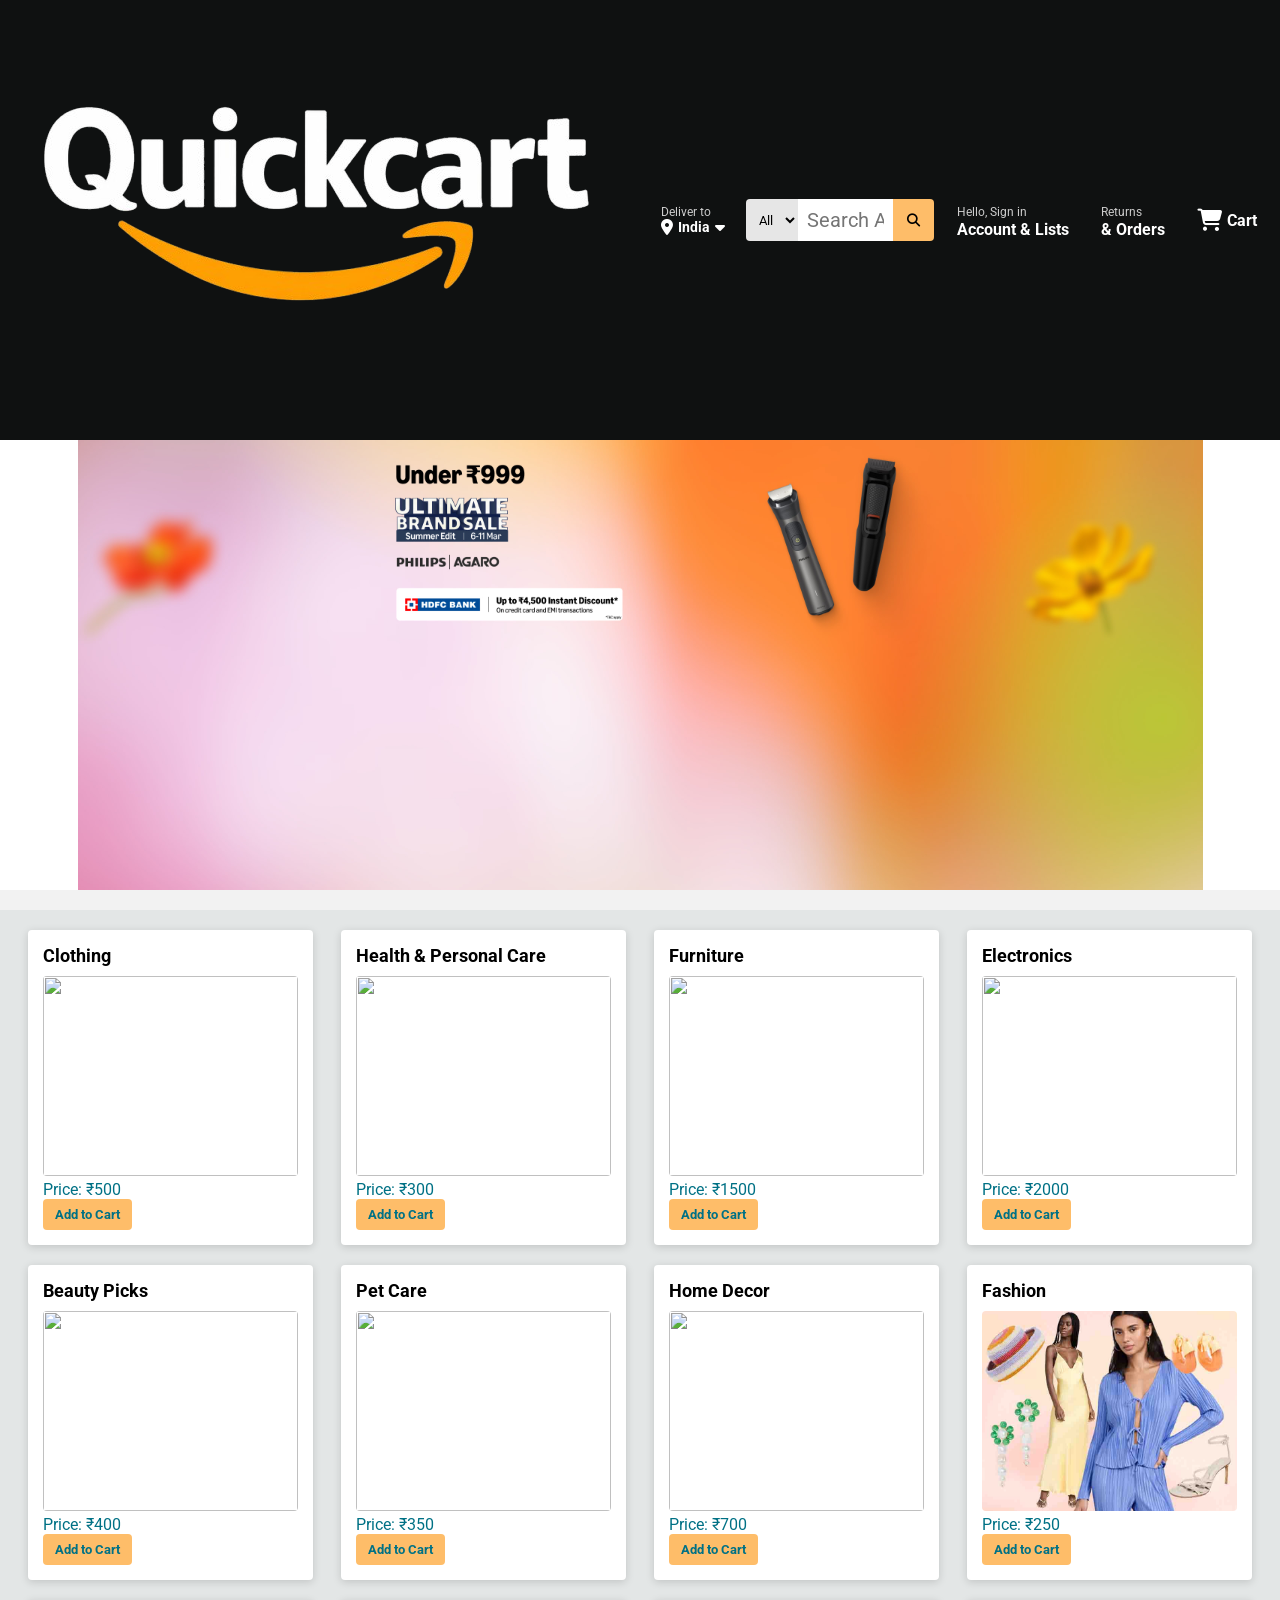
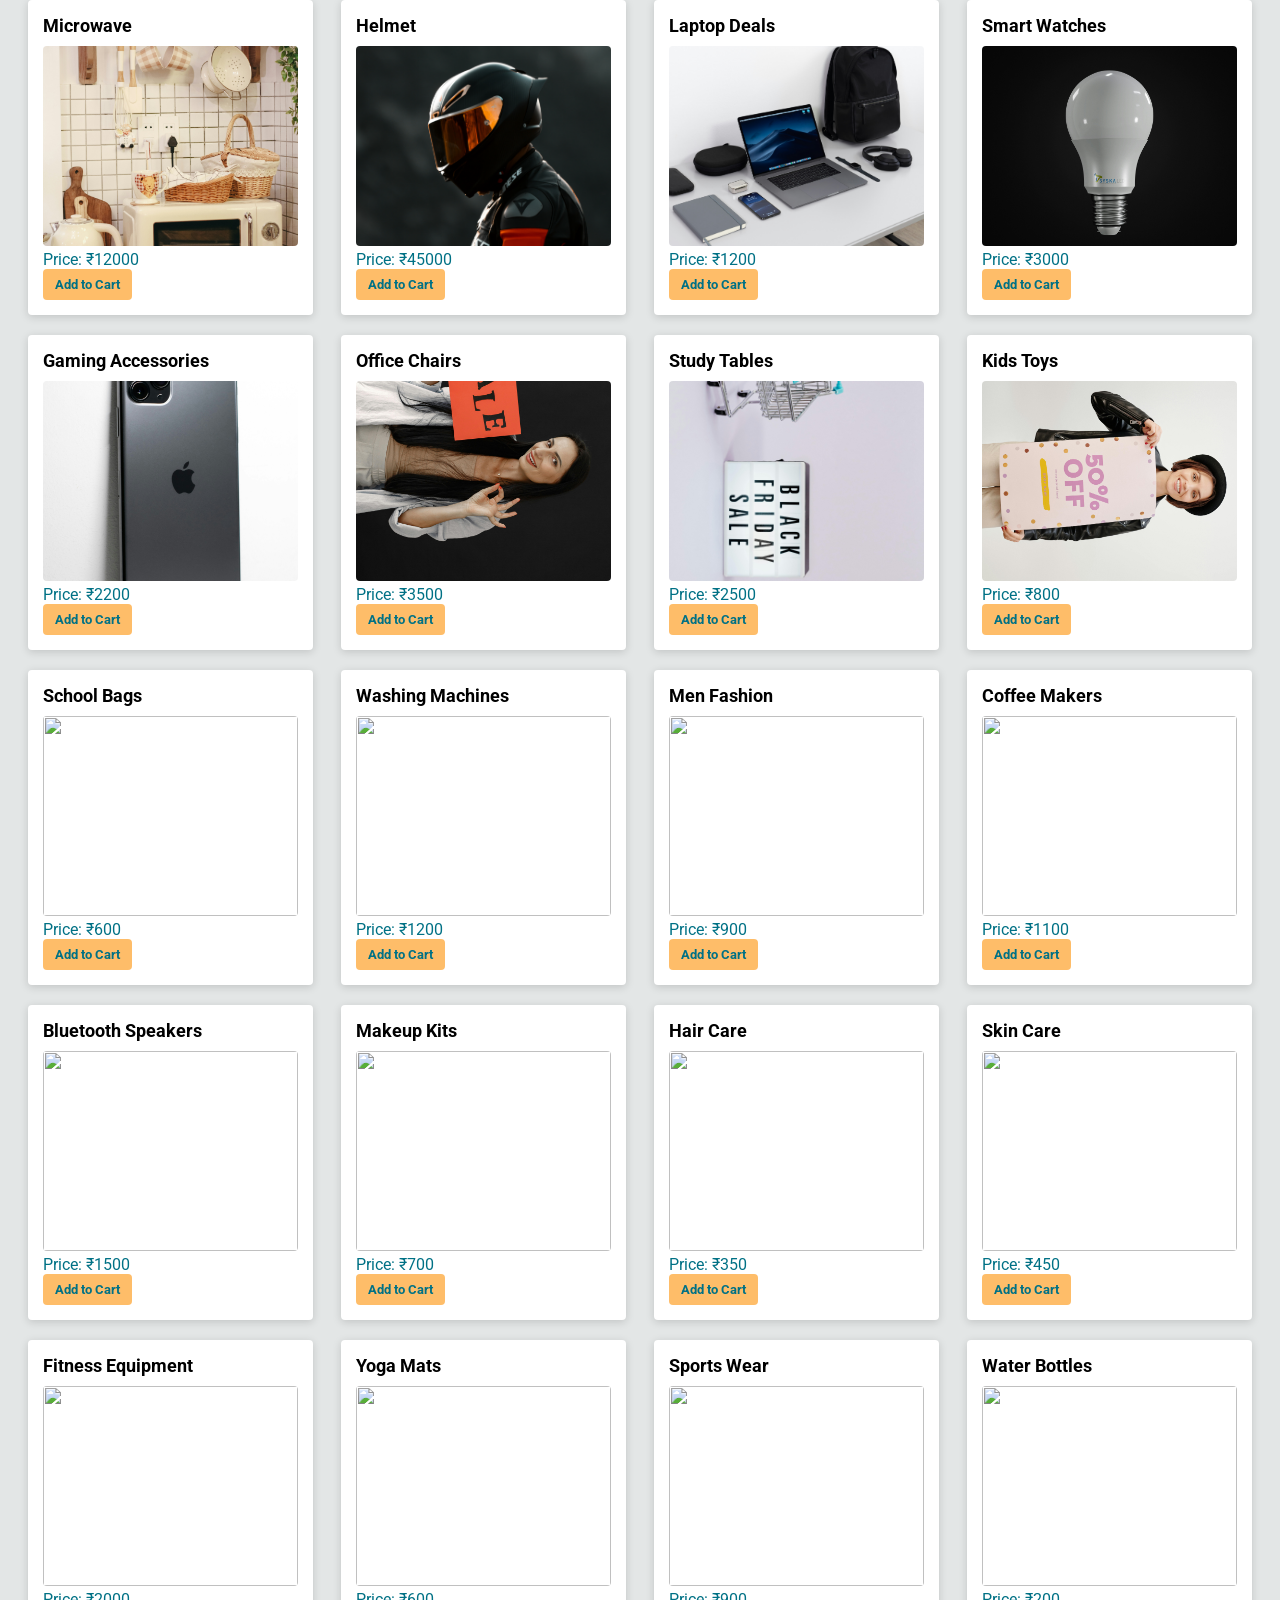
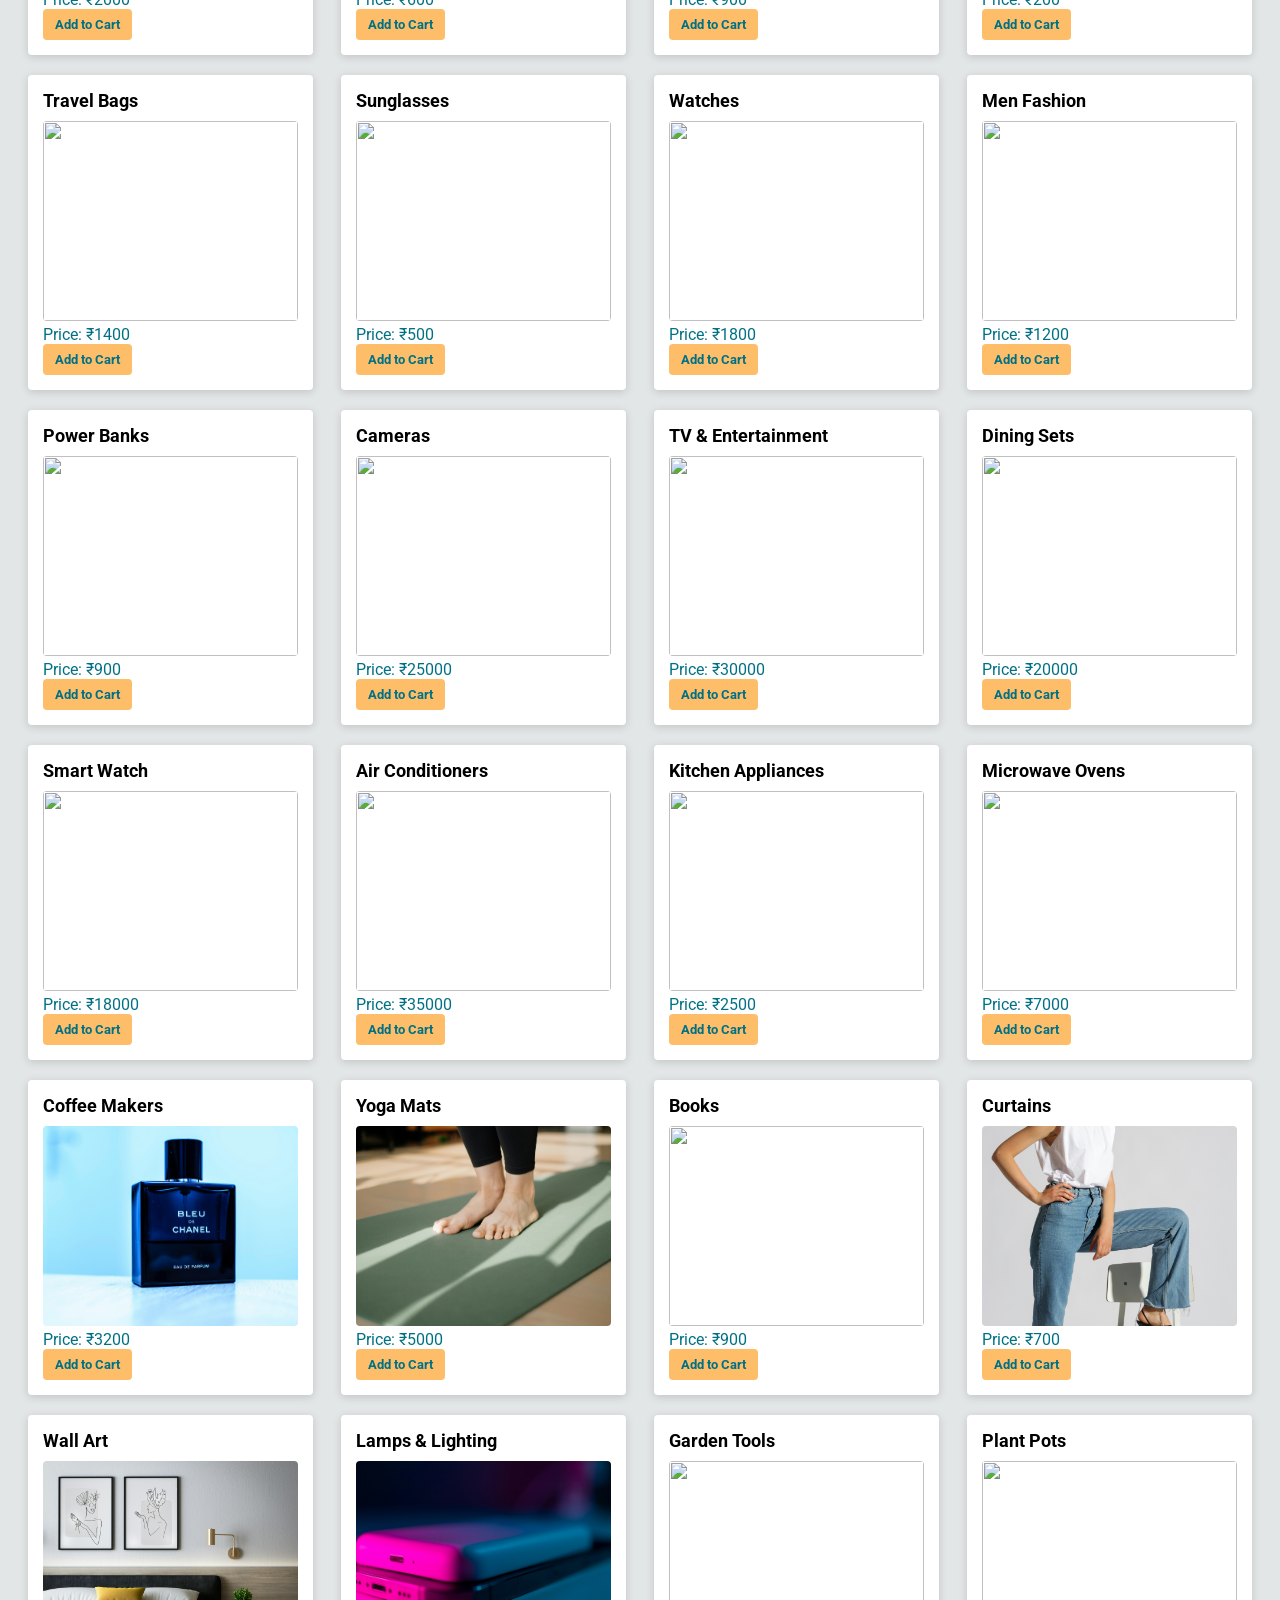
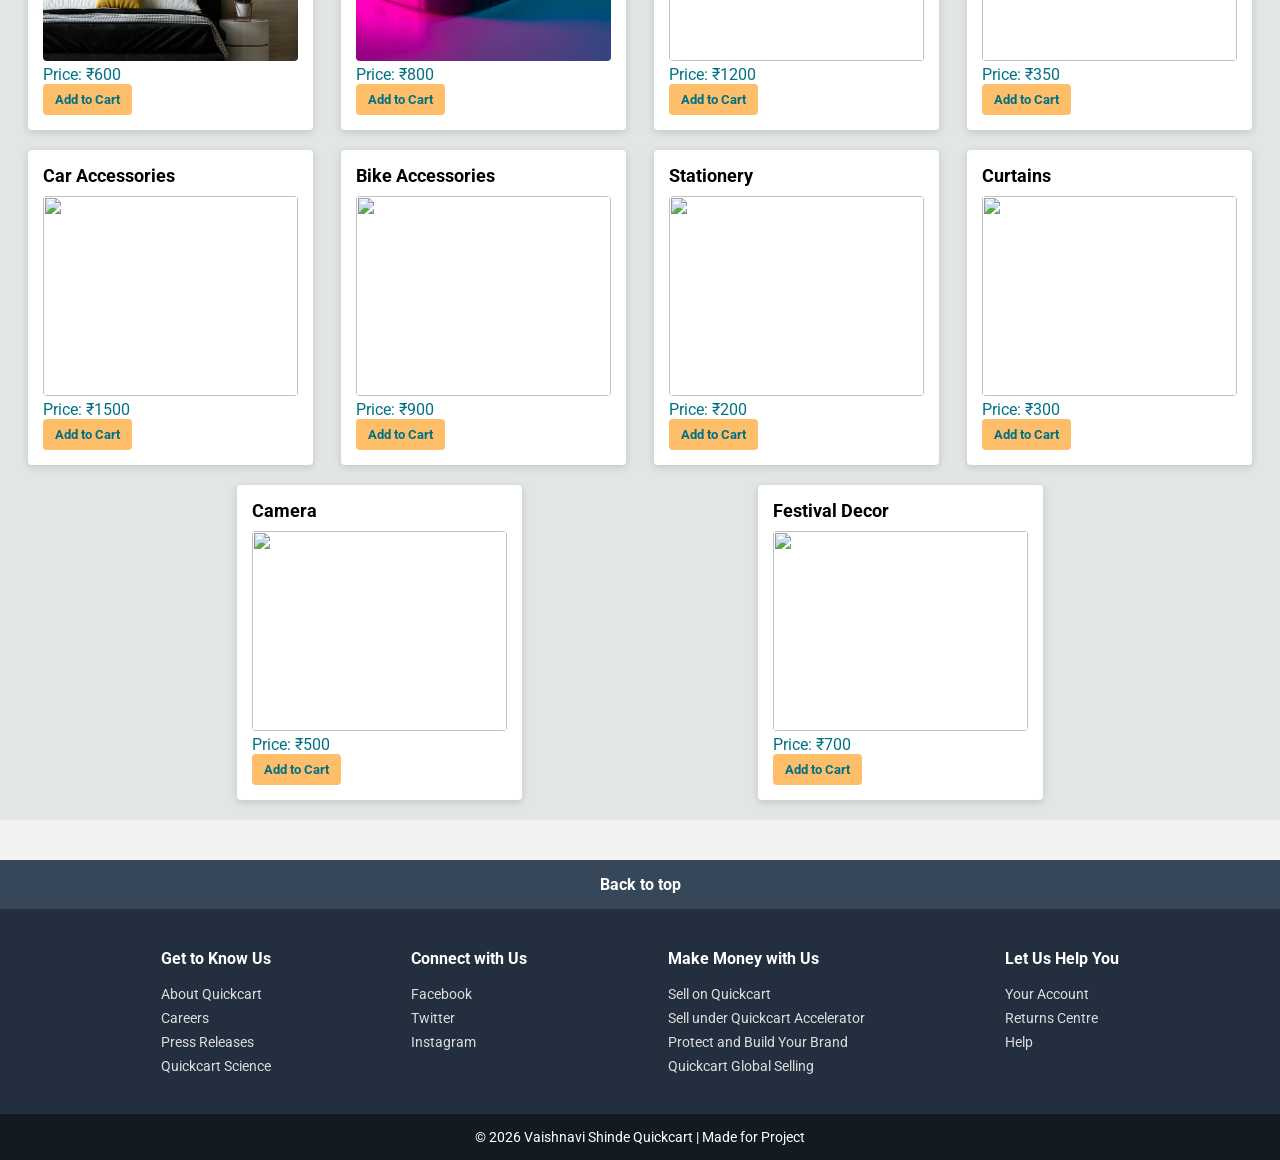
==== commit 523dbe6d: "Update index.html" ====
--- a/index.html
+++ b/index.html
@@ -17,7 +17,7 @@
 .navbar{display:flex; align-items:center; gap:10px; padding:8px 12px; background:#0f1111; color:white; position:relative;}
 .nav-border{border:1px solid transparent; padding:5px 8px;}
 .nav-border:hover{border:1px solid white; border-radius:2px;}
-.nav-logo:{width:600px; height:420px;background color:white;} 
+.nav-logo:{width:150px; height:50px;background color:white;} 
 .logo{width:100%; height:100%; background:url("amazon_logo.png") no-repeat center/contain;}
 .delivery{position:relative;}
 .line1{font-size:12px; color:#ccc;}
@@ -27,7 +27,7 @@
 .search-wrapper:hover{border:2px solid #f3a847;}
 .search-wrapper:focus-within{border:2px solid #f08804; box-shadow:0 0 0 3px rgba(240,136,4,0.35);}
 .search-bar{display:flex;}
-.search-bar select{padding:9px; border:none; background:#e6e6e6;}
+.search-bar select{padding:9px; border:none; background:hsl(0, 0%, 90%);}
 .search-bar input{width:100%; padding:9px; border:none; outline:none;}
 .search-bar button{padding:9px 14px; border:none; background:#febd69; cursor:pointer;}
 .sign-in,.orders{padding:5px 10px; position:relative;}
@@ -911,8 +911,8 @@
 /* EXTRA FIX CSS */
 
 .quick-logo{
-  width:200px;
-  height:65px;
+  width:150px;
+  height:50px;
   object-fit:contain;
 }
 
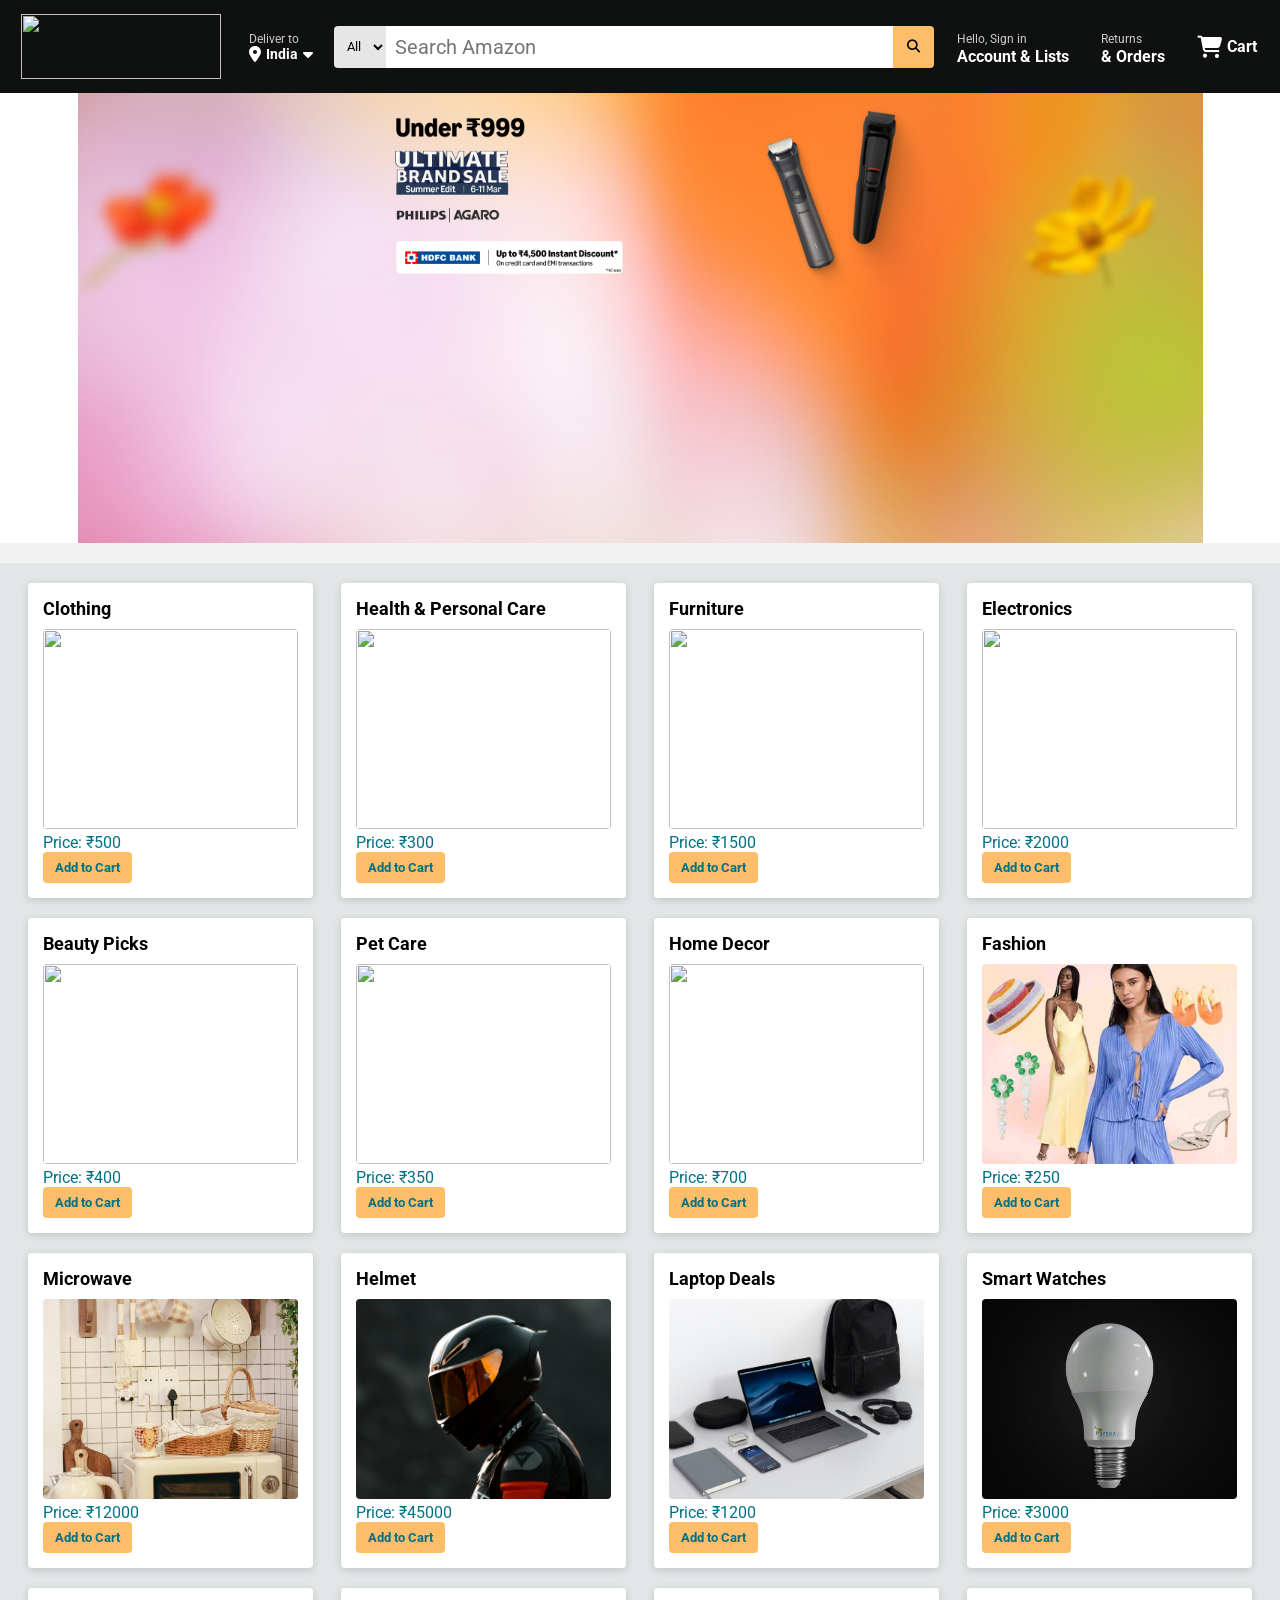
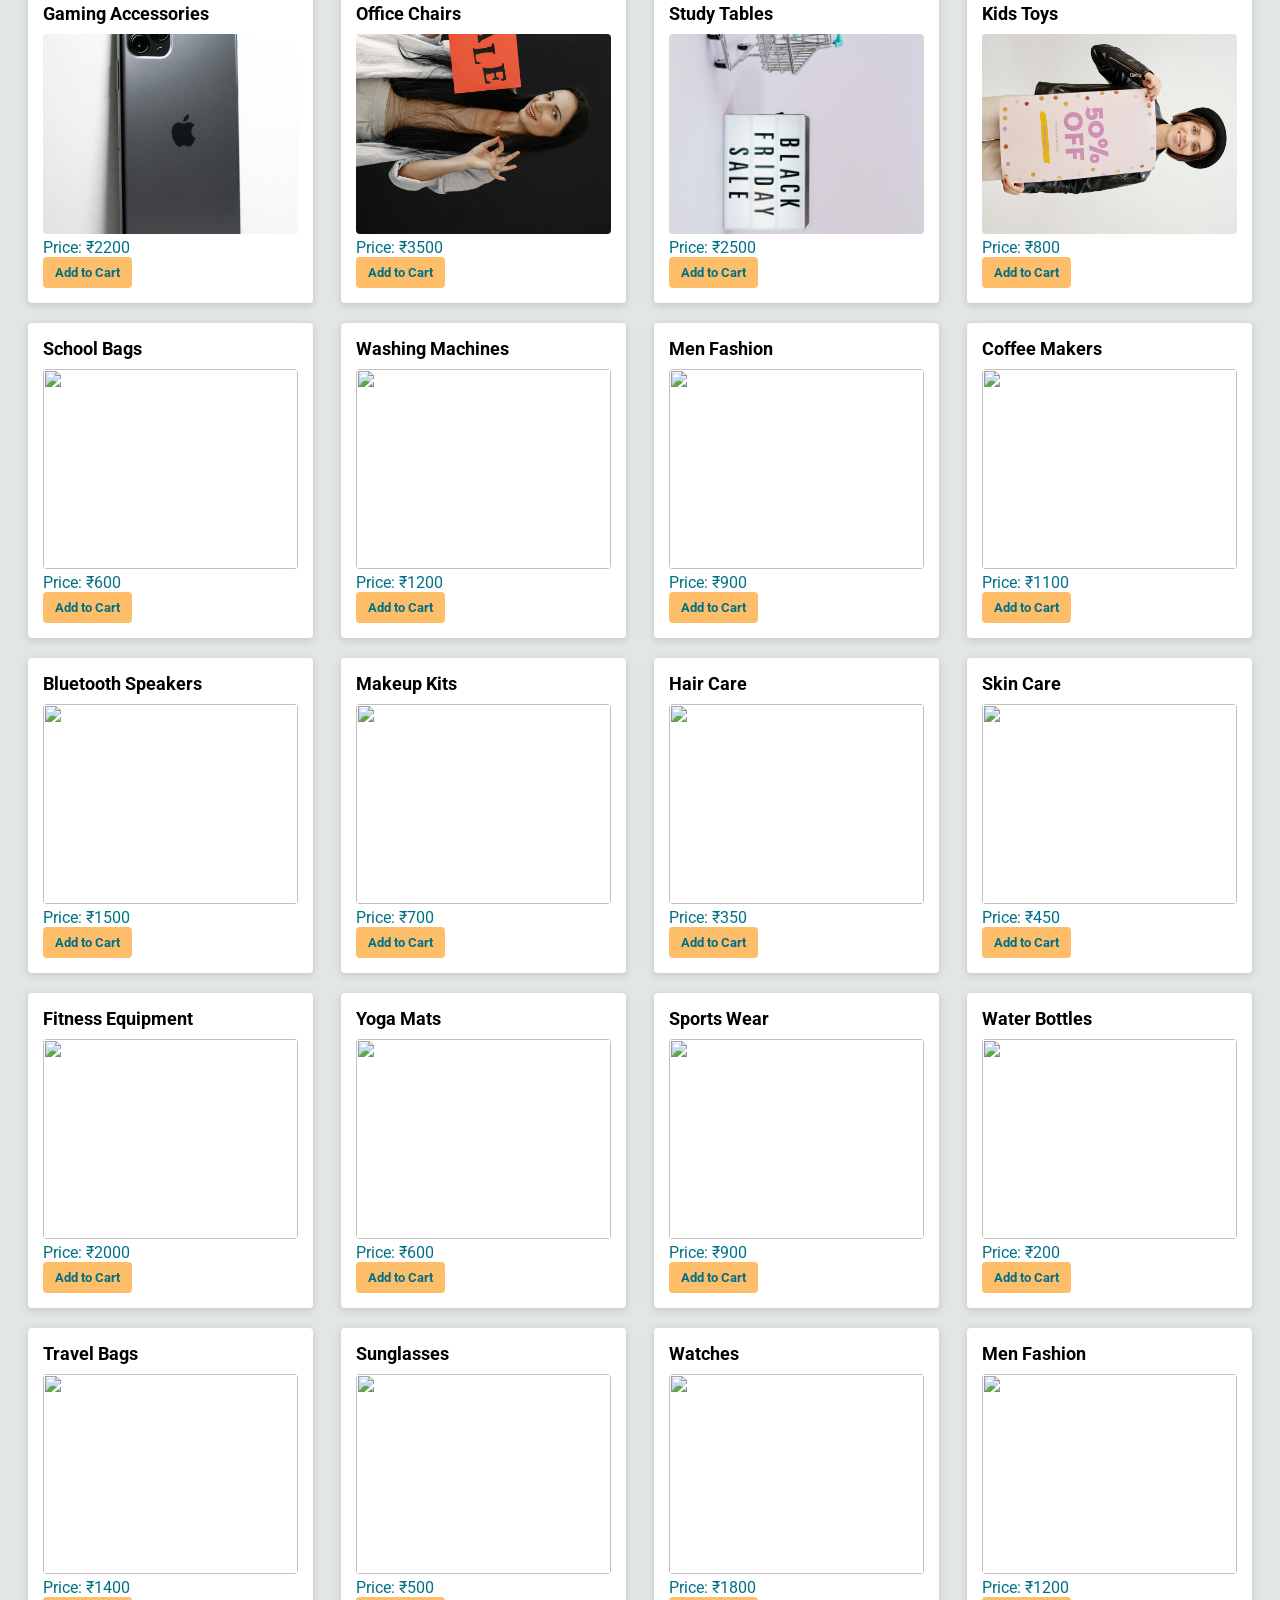
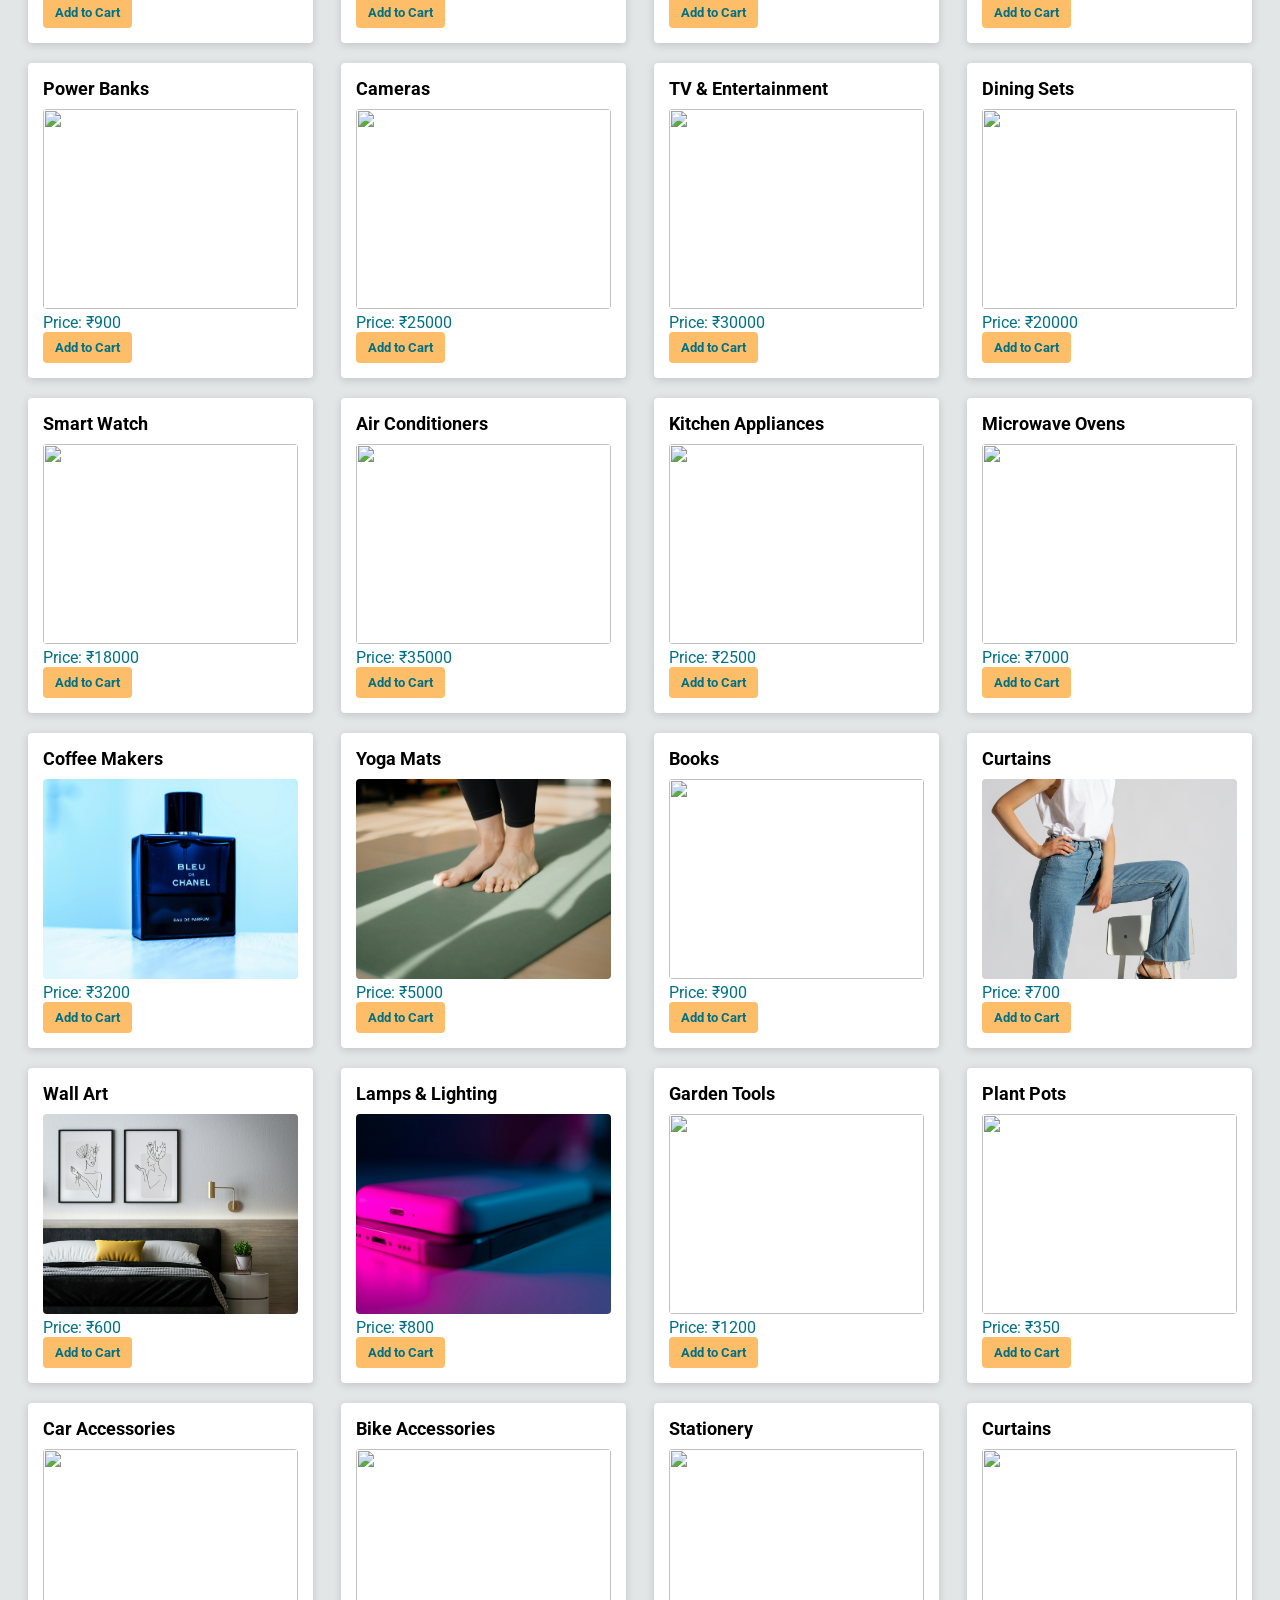
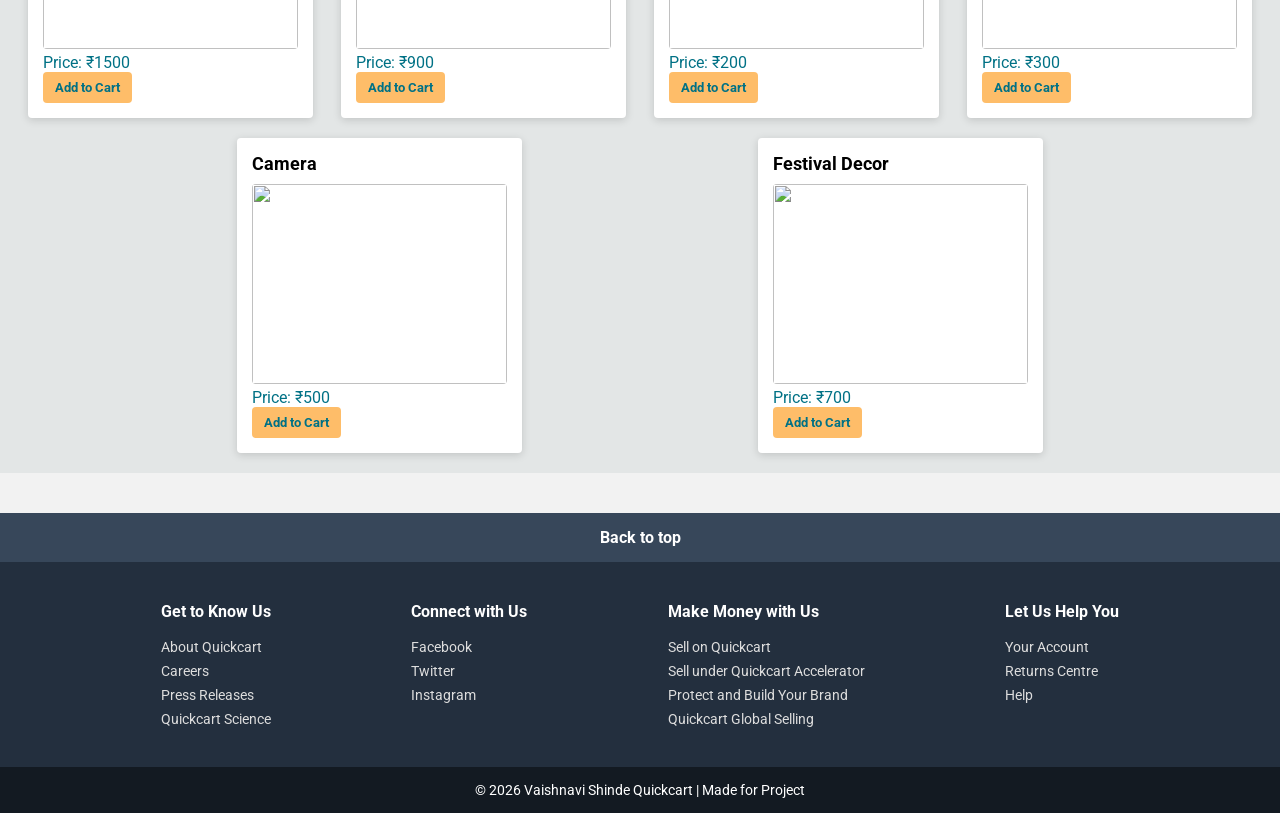
==== commit 926b1363: "Update index.html" ====
--- a/index.html
+++ b/index.html
@@ -3,7 +3,7 @@
 <head>
 <meta charset="UTF-8">
 <meta name="viewport" content="width=device-width, initial-scale=1.0">
-<title>amazon</title>
+<title>Quickcart</title>
 
 <link rel="stylesheet" href="https://cdnjs.cloudflare.com/ajax/libs/font-awesome/6.5.0/css/all.min.css">
 <link href="https://fonts.googleapis.com/css2?family=Roboto:wght@400;700&display=swap" rel="stylesheet">
@@ -17,8 +17,15 @@
 .navbar{display:flex; align-items:center; gap:10px; padding:8px 12px; background:#0f1111; color:white; position:relative;}
 .nav-border{border:1px solid transparent; padding:5px 8px;}
 .nav-border:hover{border:1px solid white; border-radius:2px;}
-.nav-logo:{width:150px; height:50px;background color:white;} 
-.logo{width:100%; height:100%; background:url("amazon_logo.png") no-repeat center/contain;}
+
+/* LOGO FIX */
+.quick-logo {
+  width:120px;      /* Fixed width */
+  height:40px;      /* Fixed height */
+  object-fit:contain;
+  display:block;
+}
+
 .delivery{position:relative;}
 .line1{font-size:12px; color:#ccc;}
 .line2-row{display:flex; gap:5px; align-items:center;}
@@ -61,7 +68,6 @@
   opacity:1;
 }
 
-
 /* Shop */
 .shop-section{display:flex; flex-wrap:wrap; justify-content:space-evenly; gap:20px; padding:20px; background:#e3e6e6;}
 .box{width:23%; background:white; padding:15px; border-radius:4px; transition: transform 0.2s; position: relative;}
@@ -99,11 +105,10 @@
 </head>
 
 <body>
-
 <!-- NAVBAR -->
 <div class="navbar">
   <a class="nav-logo nav-border">
-    <img src="Quickcart_logo.png" class="Quick-logo">
+    <img src="quickcart_logo.png" class="quick-logo">
   </a>
   <!-- Delivery Dropdown -->
   <div class="delivery nav-border" id="delivery-tab">
@@ -911,8 +916,8 @@
 /* EXTRA FIX CSS */
 
 .quick-logo{
-  width:150px;
-  height:50px;
+  width:200px;
+  height:65px;
   object-fit:contain;
 }
 
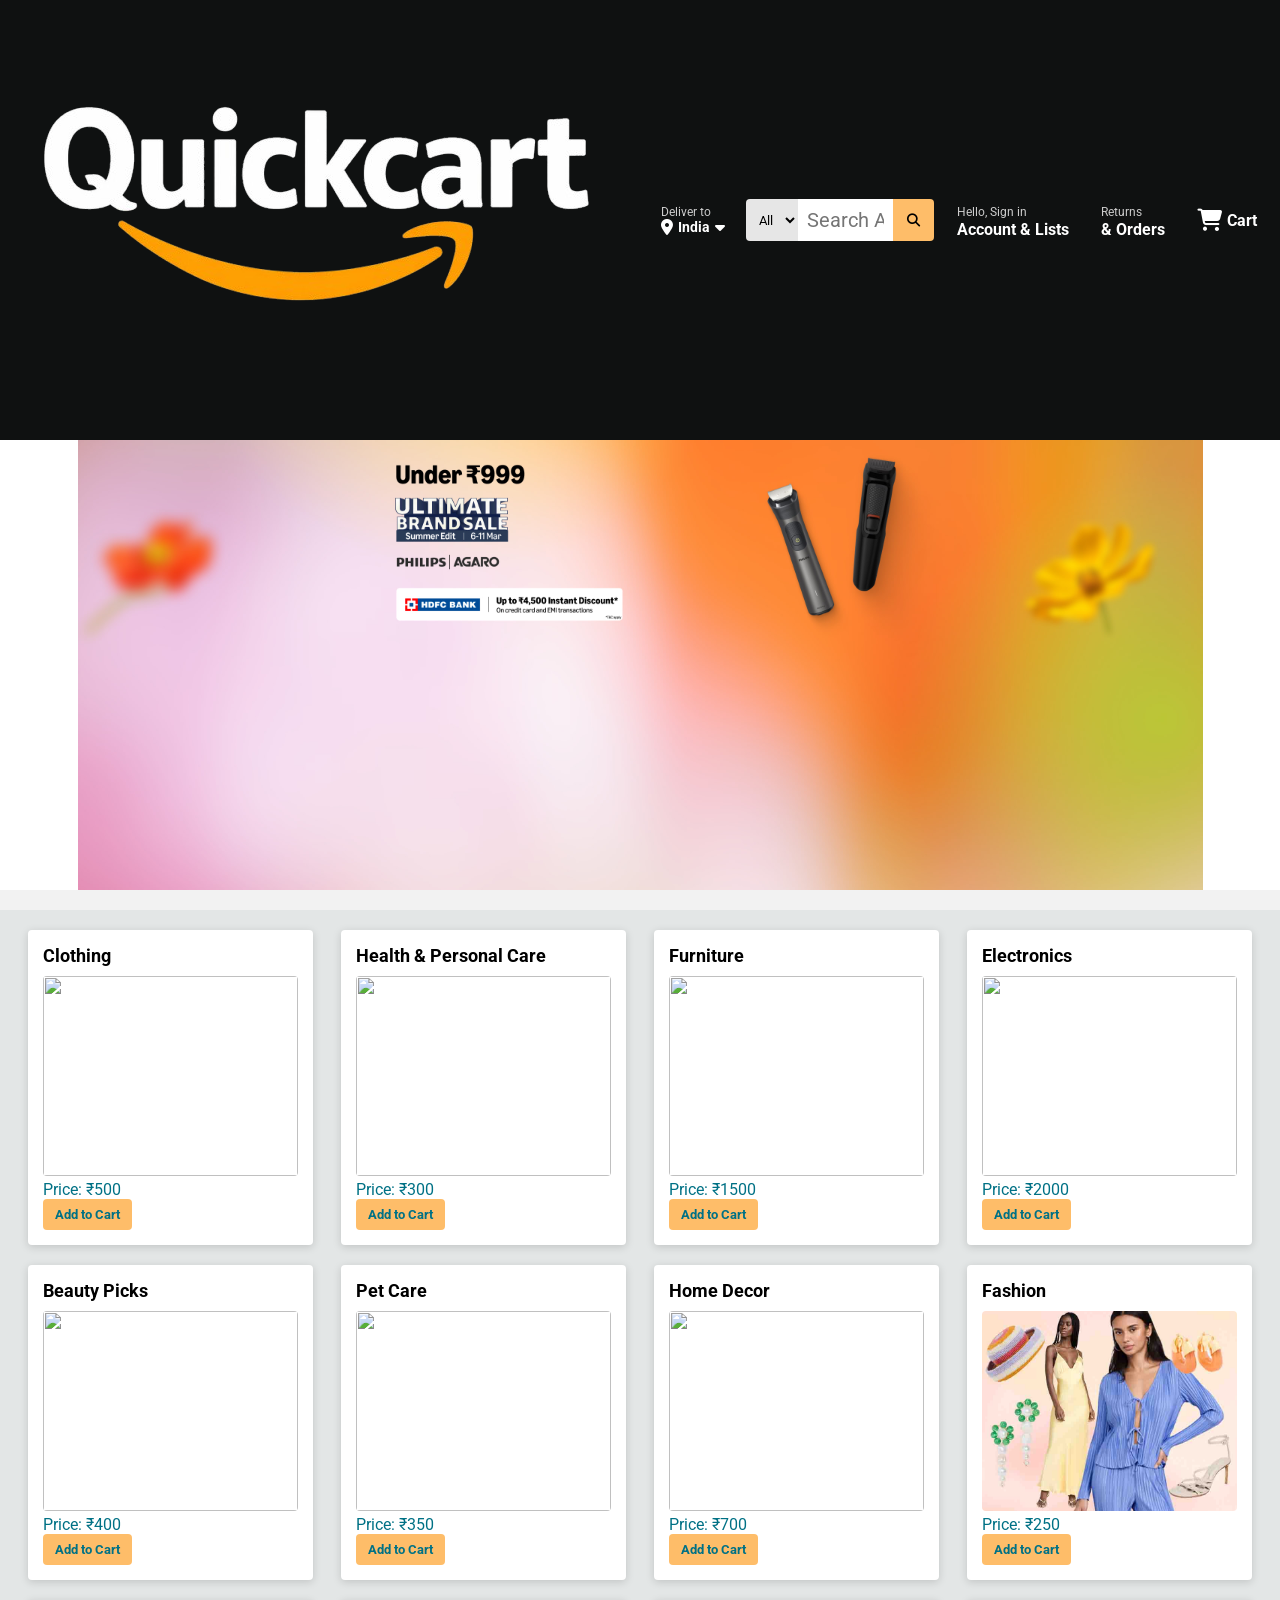
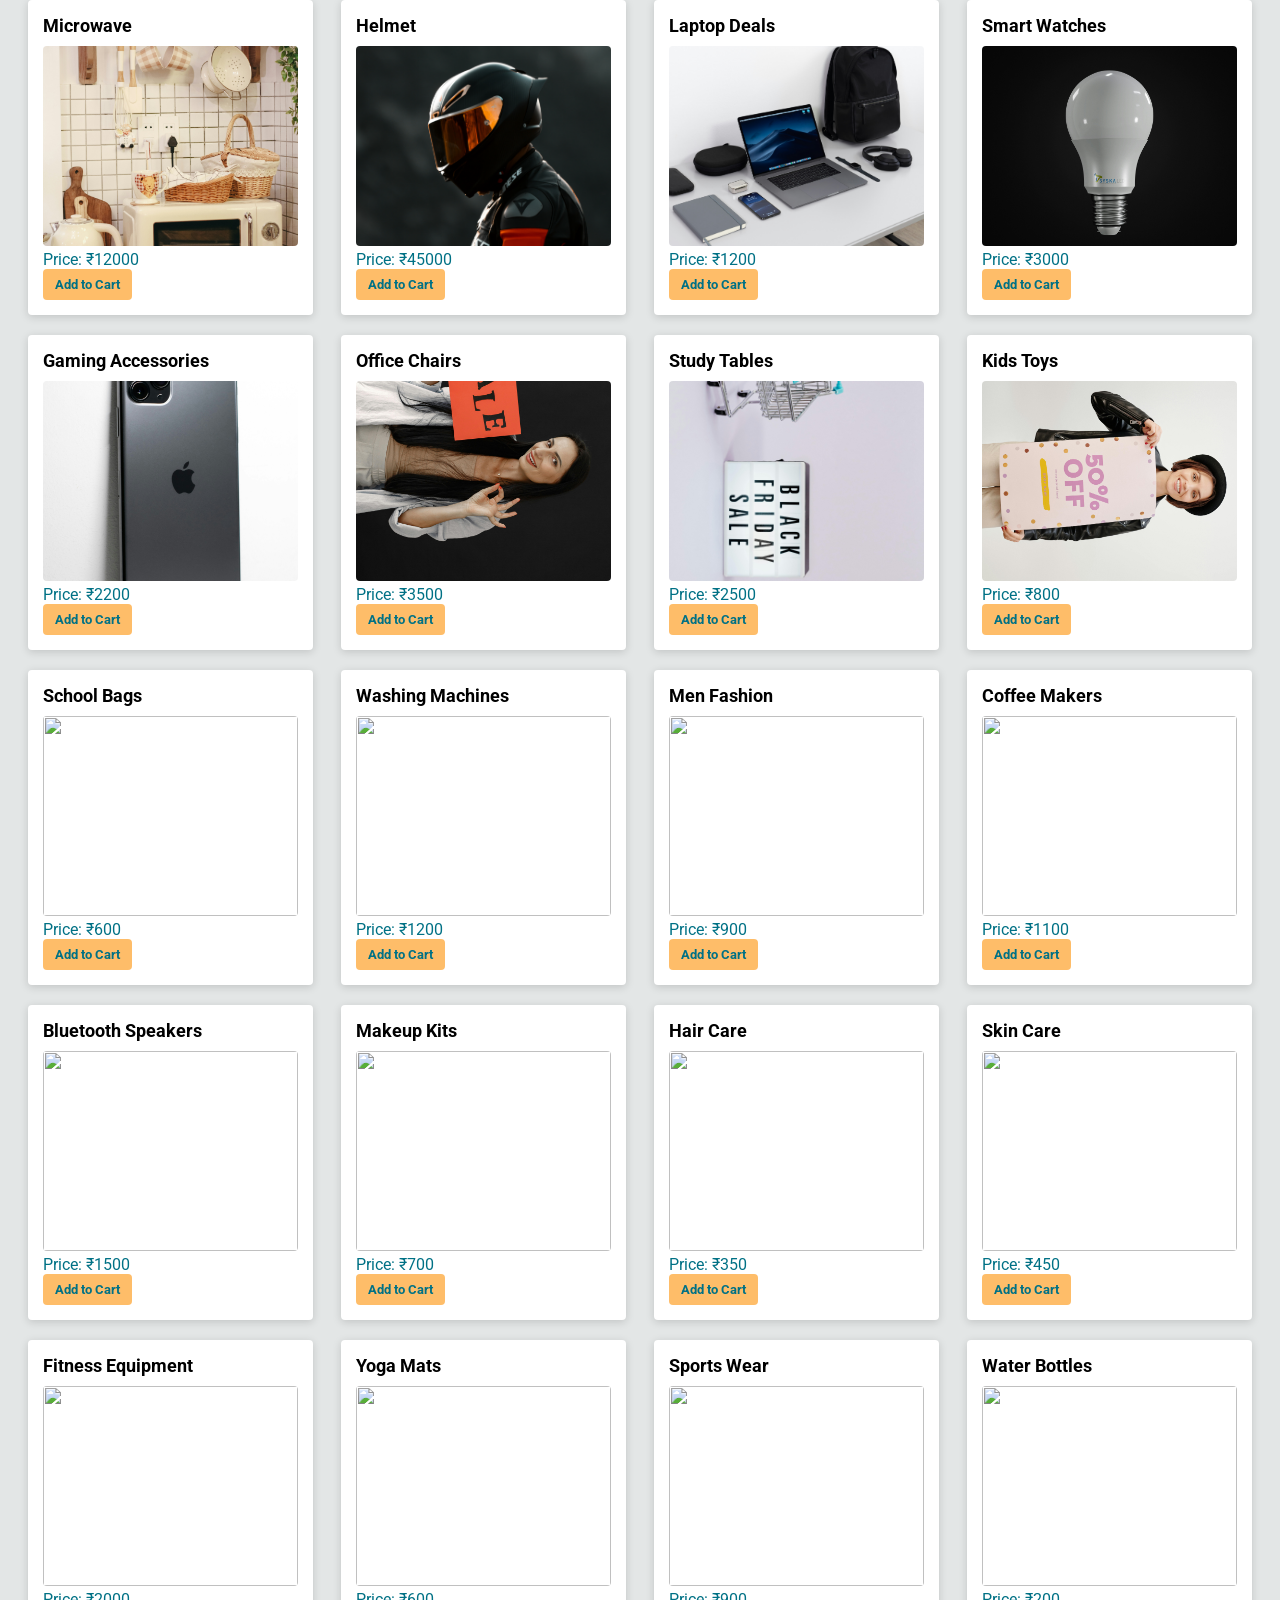
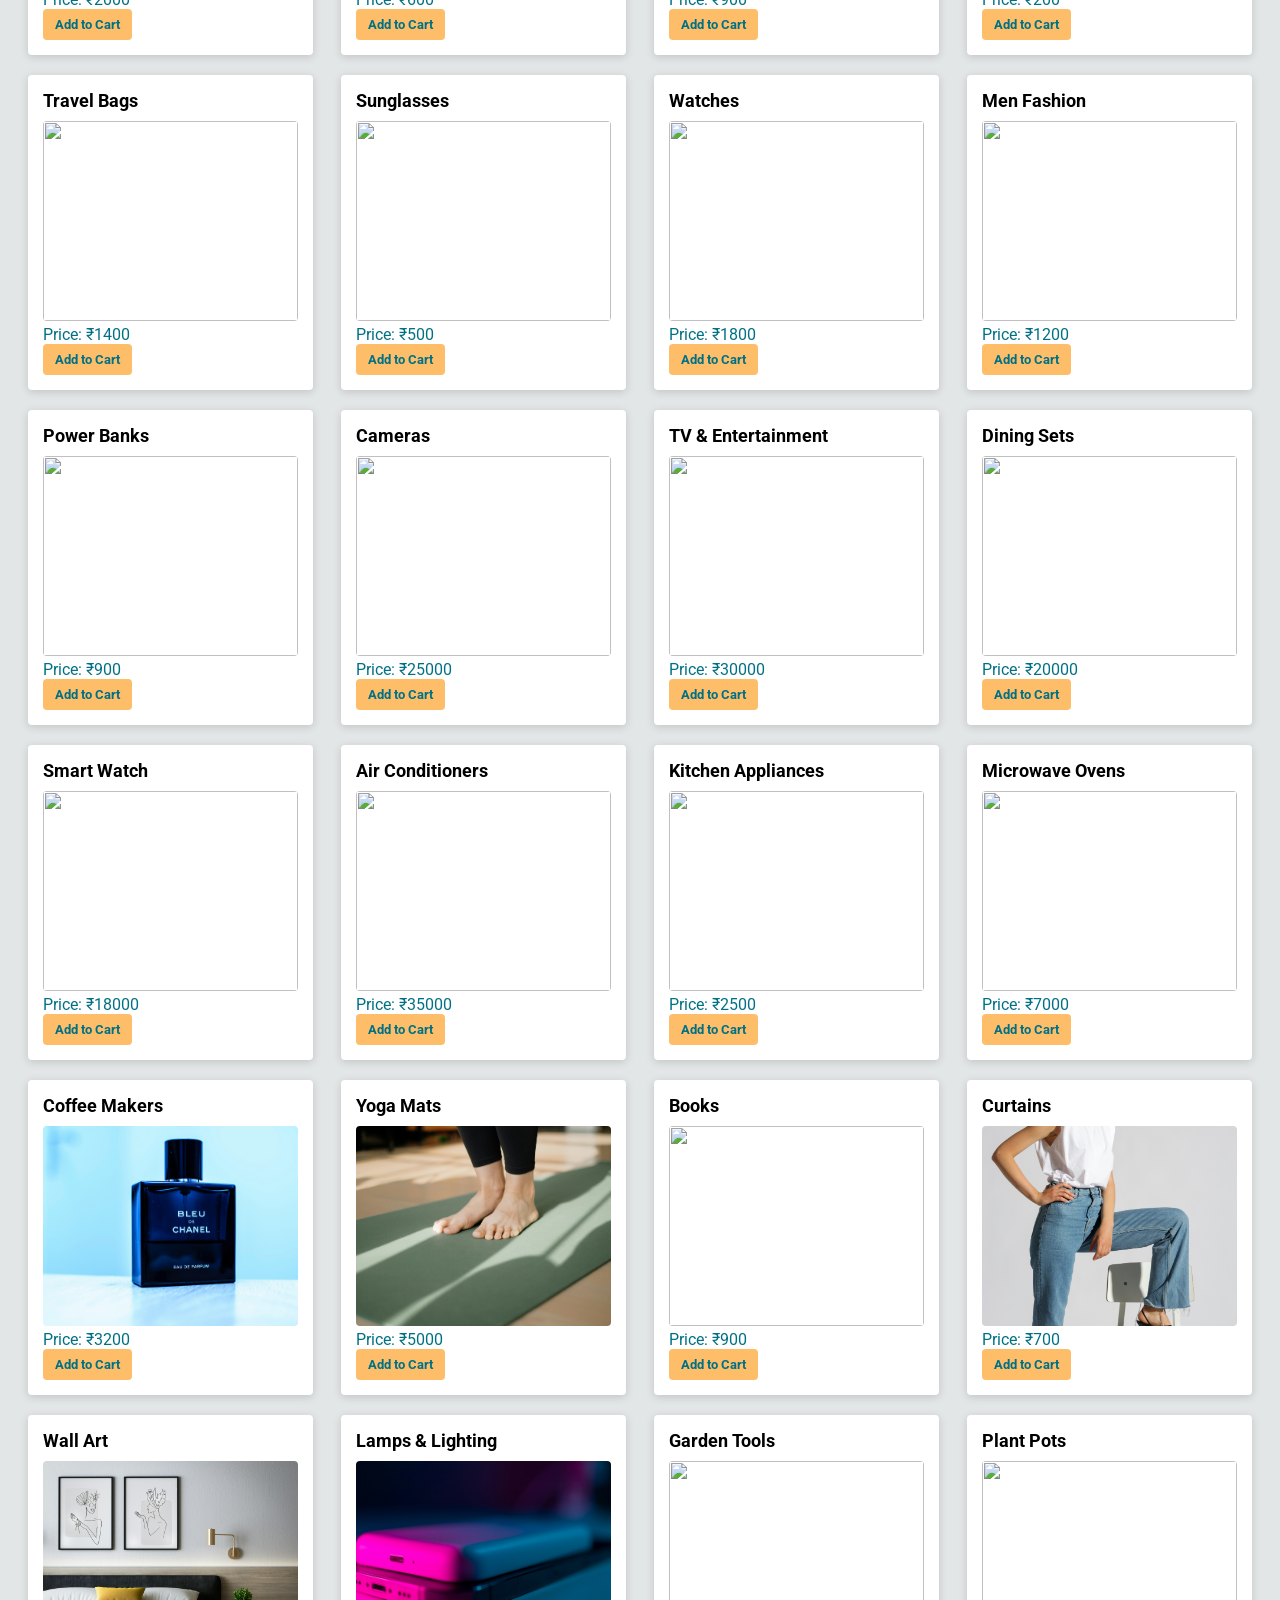
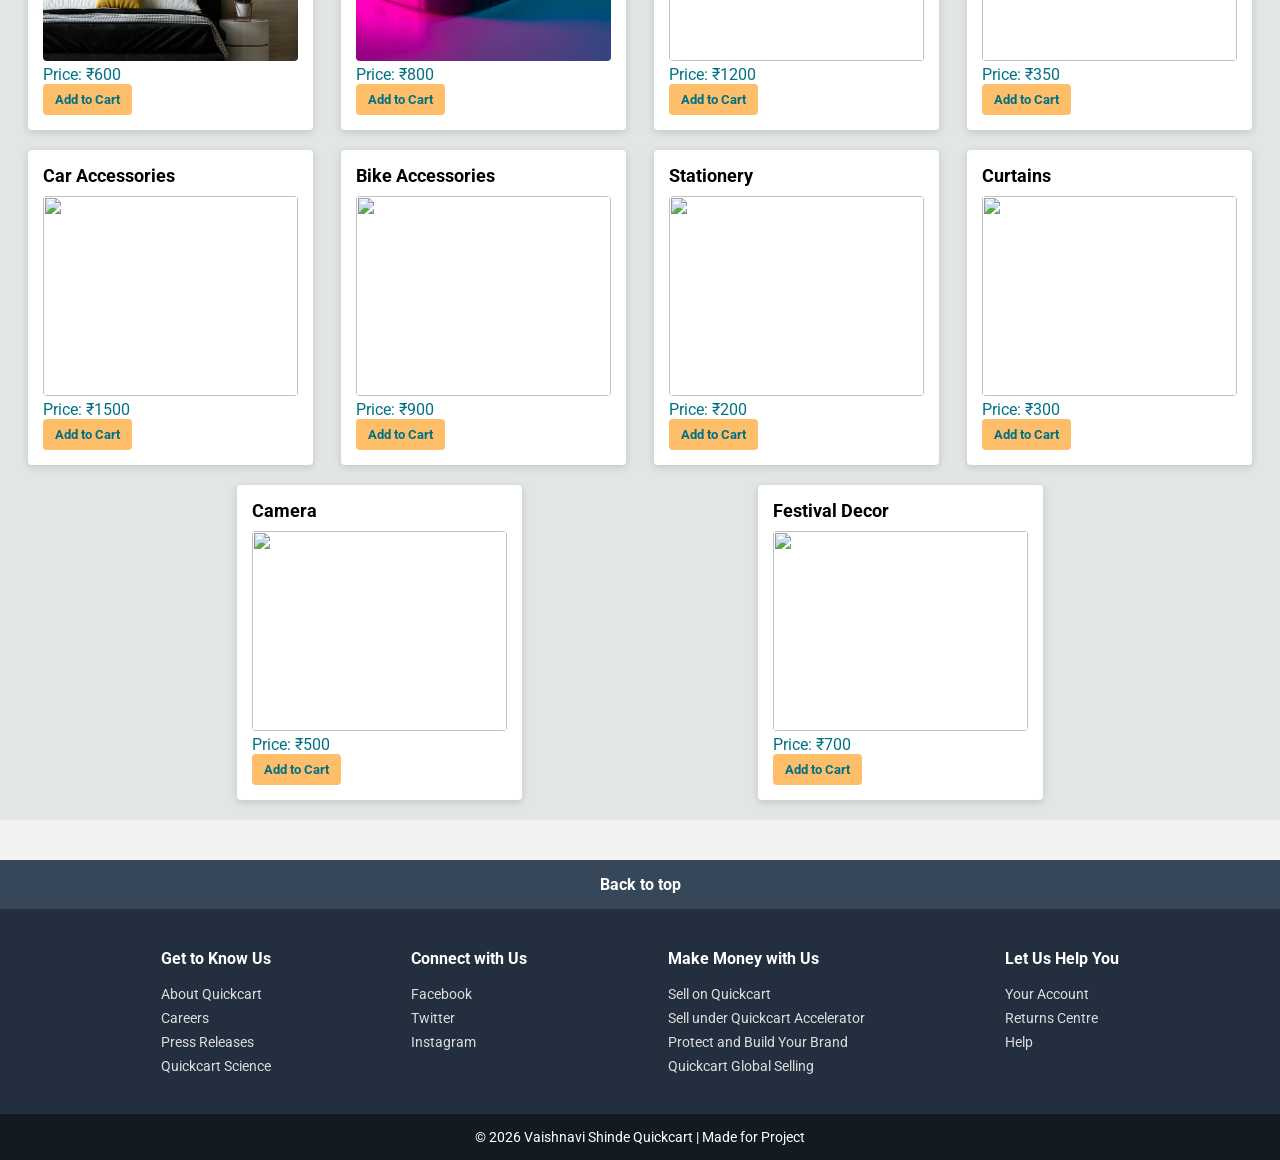
==== commit 5ea43c85: "Update print statement to say 'Goodbye World'" ====
--- a/index.html
+++ b/index.html
@@ -108,7 +108,7 @@
 <!-- NAVBAR -->
 <div class="navbar">
   <a class="nav-logo nav-border">
-    <img src="quickcart_logo.png" class="quick-logo">
+    <img src="Quickcart_logo.png" class="Quick-logo">
   </a>
   <!-- Delivery Dropdown -->
   <div class="delivery nav-border" id="delivery-tab">
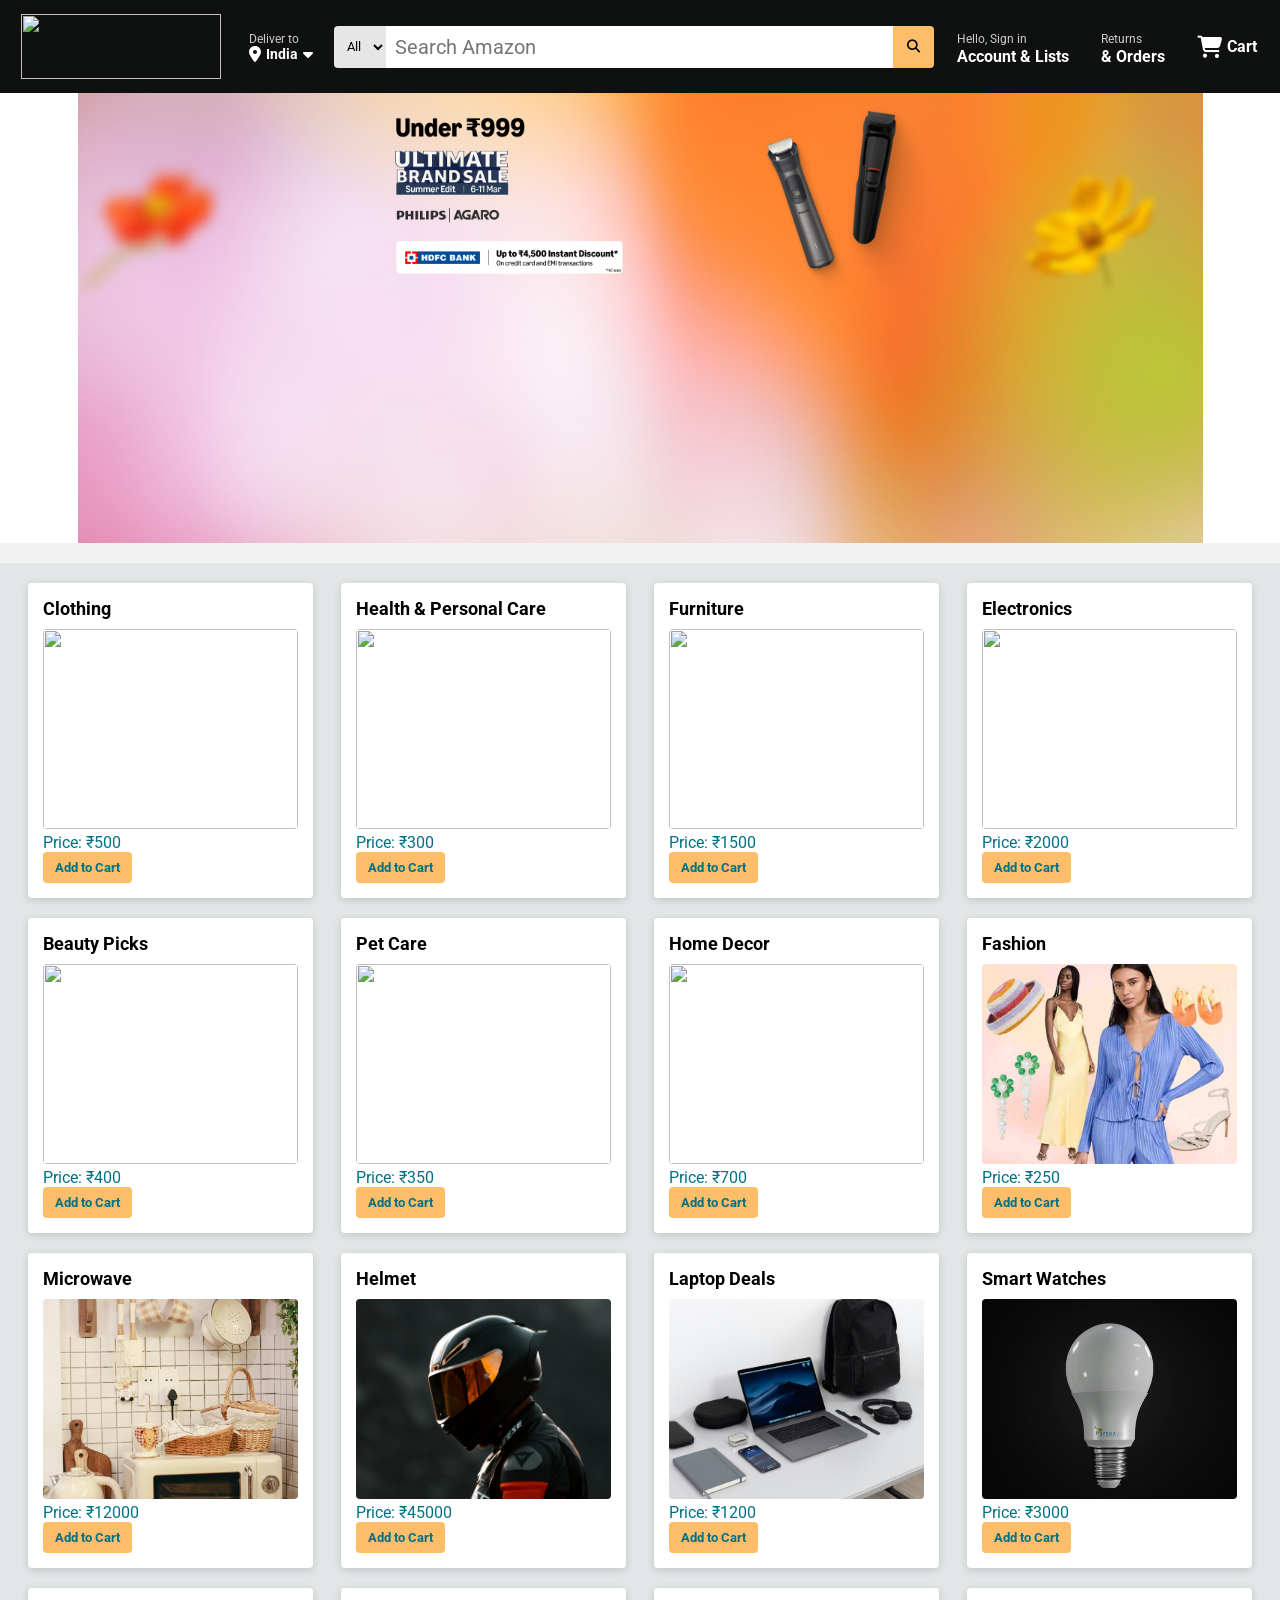
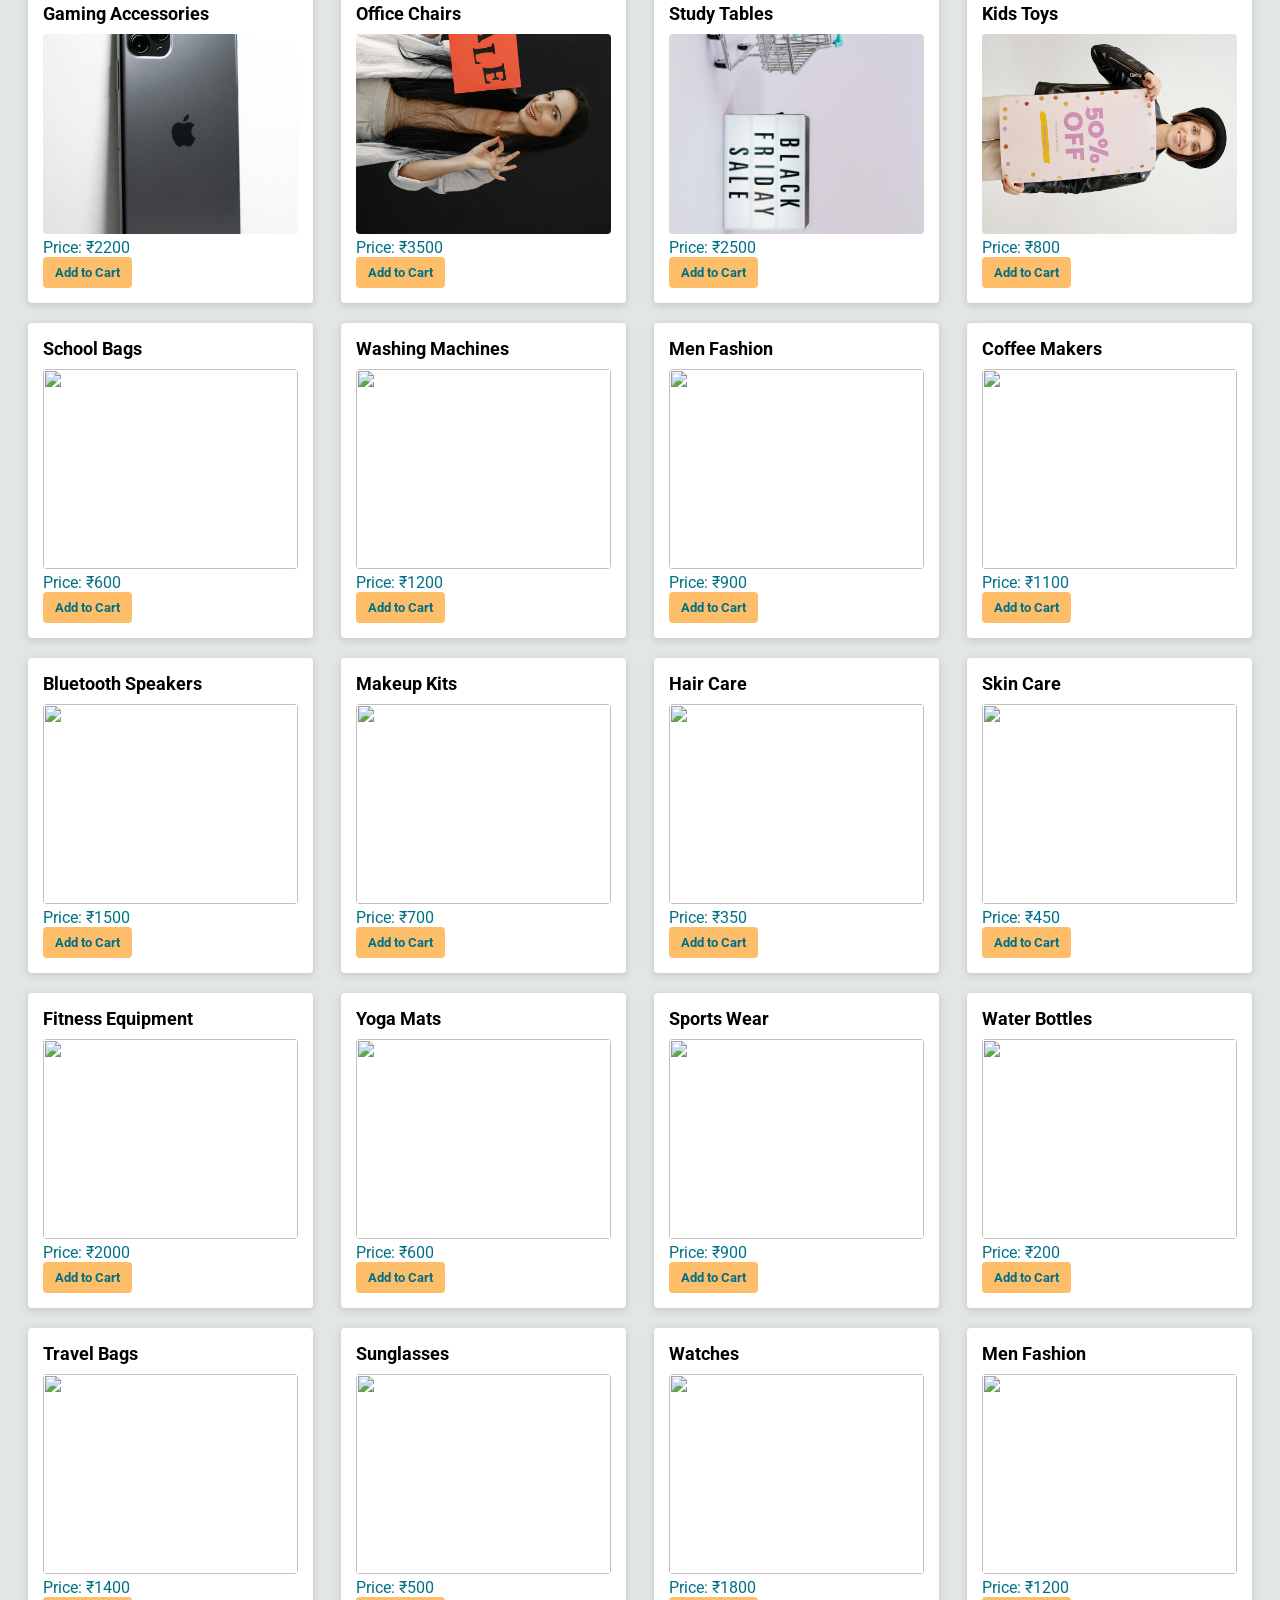
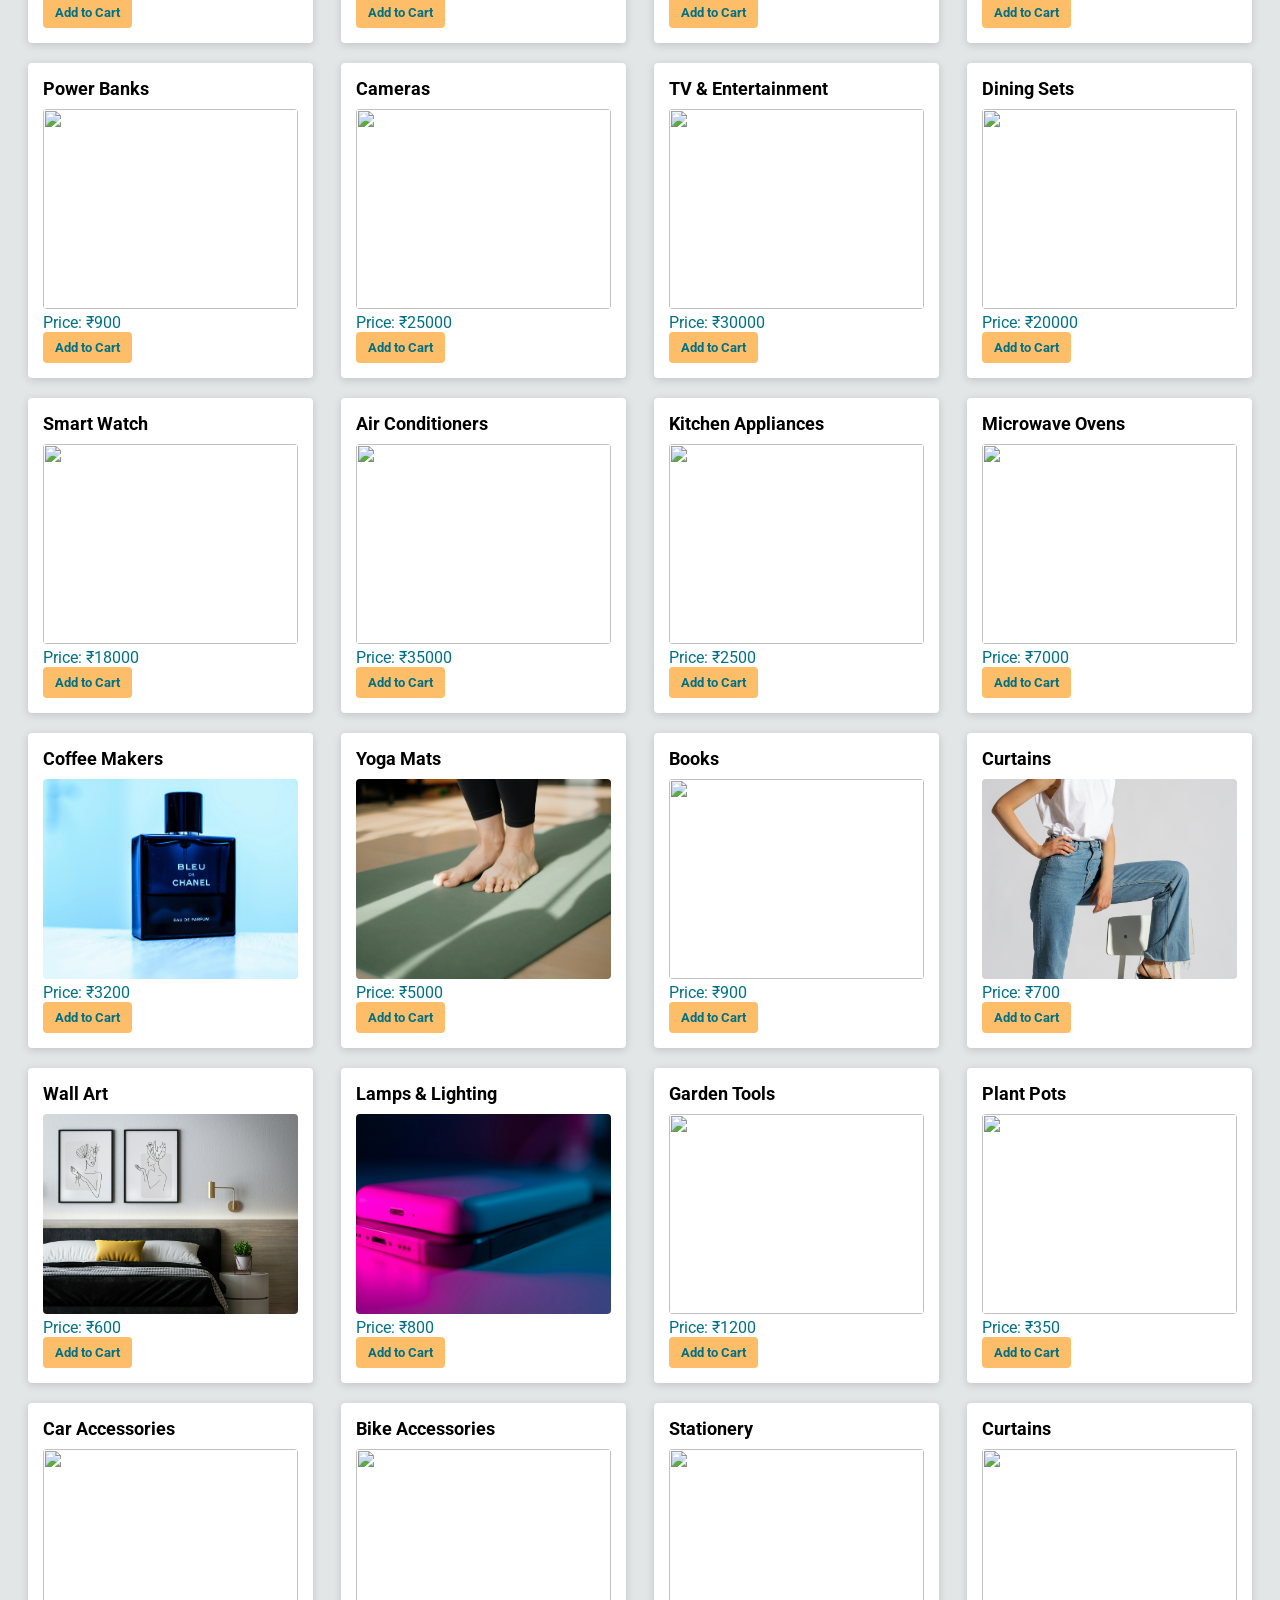
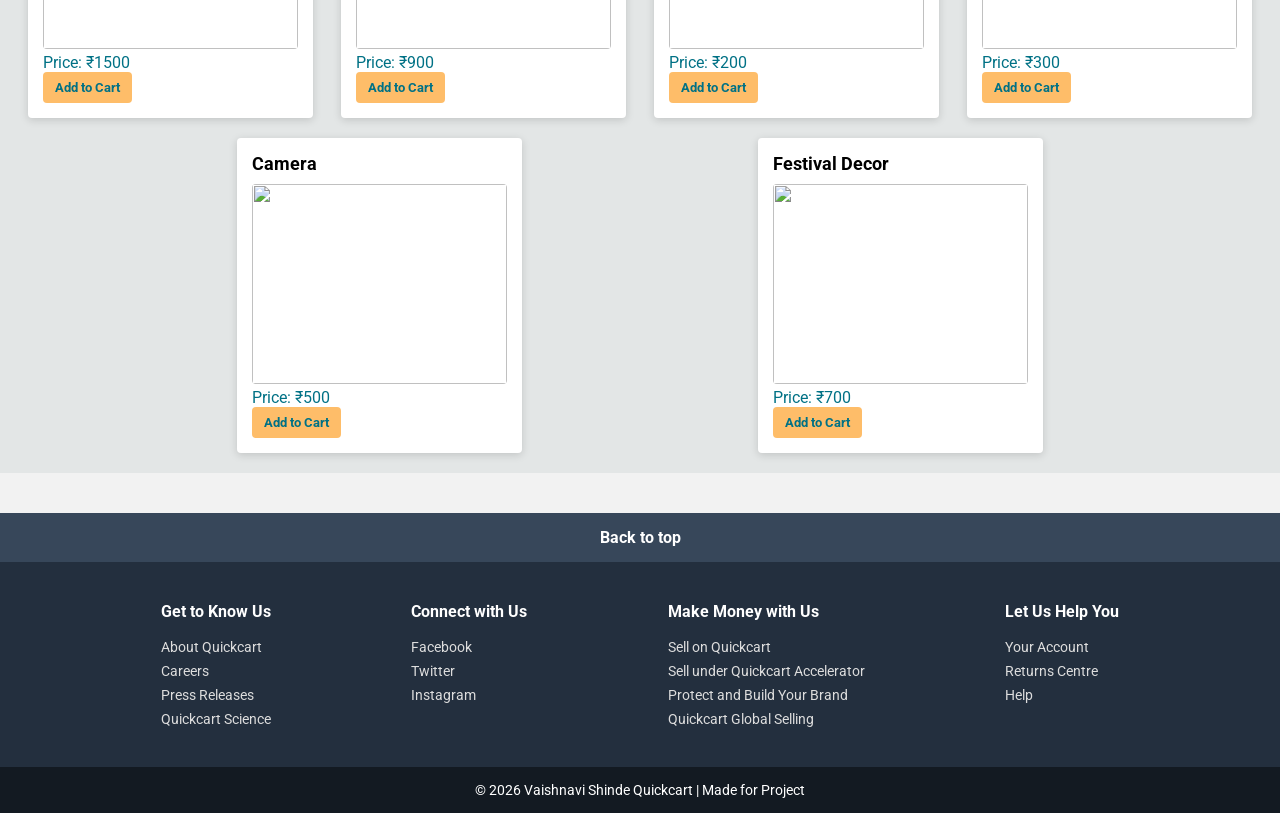
==== commit 11d74749: "Add files via upload" ====
--- a/index.html
+++ b/index.html
@@ -108,7 +108,7 @@
 <!-- NAVBAR -->
 <div class="navbar">
   <a class="nav-logo nav-border">
-    <img src="Quickcart_logo.png" class="Quick-logo">
+    <img src="quickcart_logo.png" class="quick-logo">
   </a>
   <!-- Delivery Dropdown -->
   <div class="delivery nav-border" id="delivery-tab">
@@ -1026,4 +1026,4 @@
     behavior:'smooth'
   });
 }
-</script>          
+</script>          
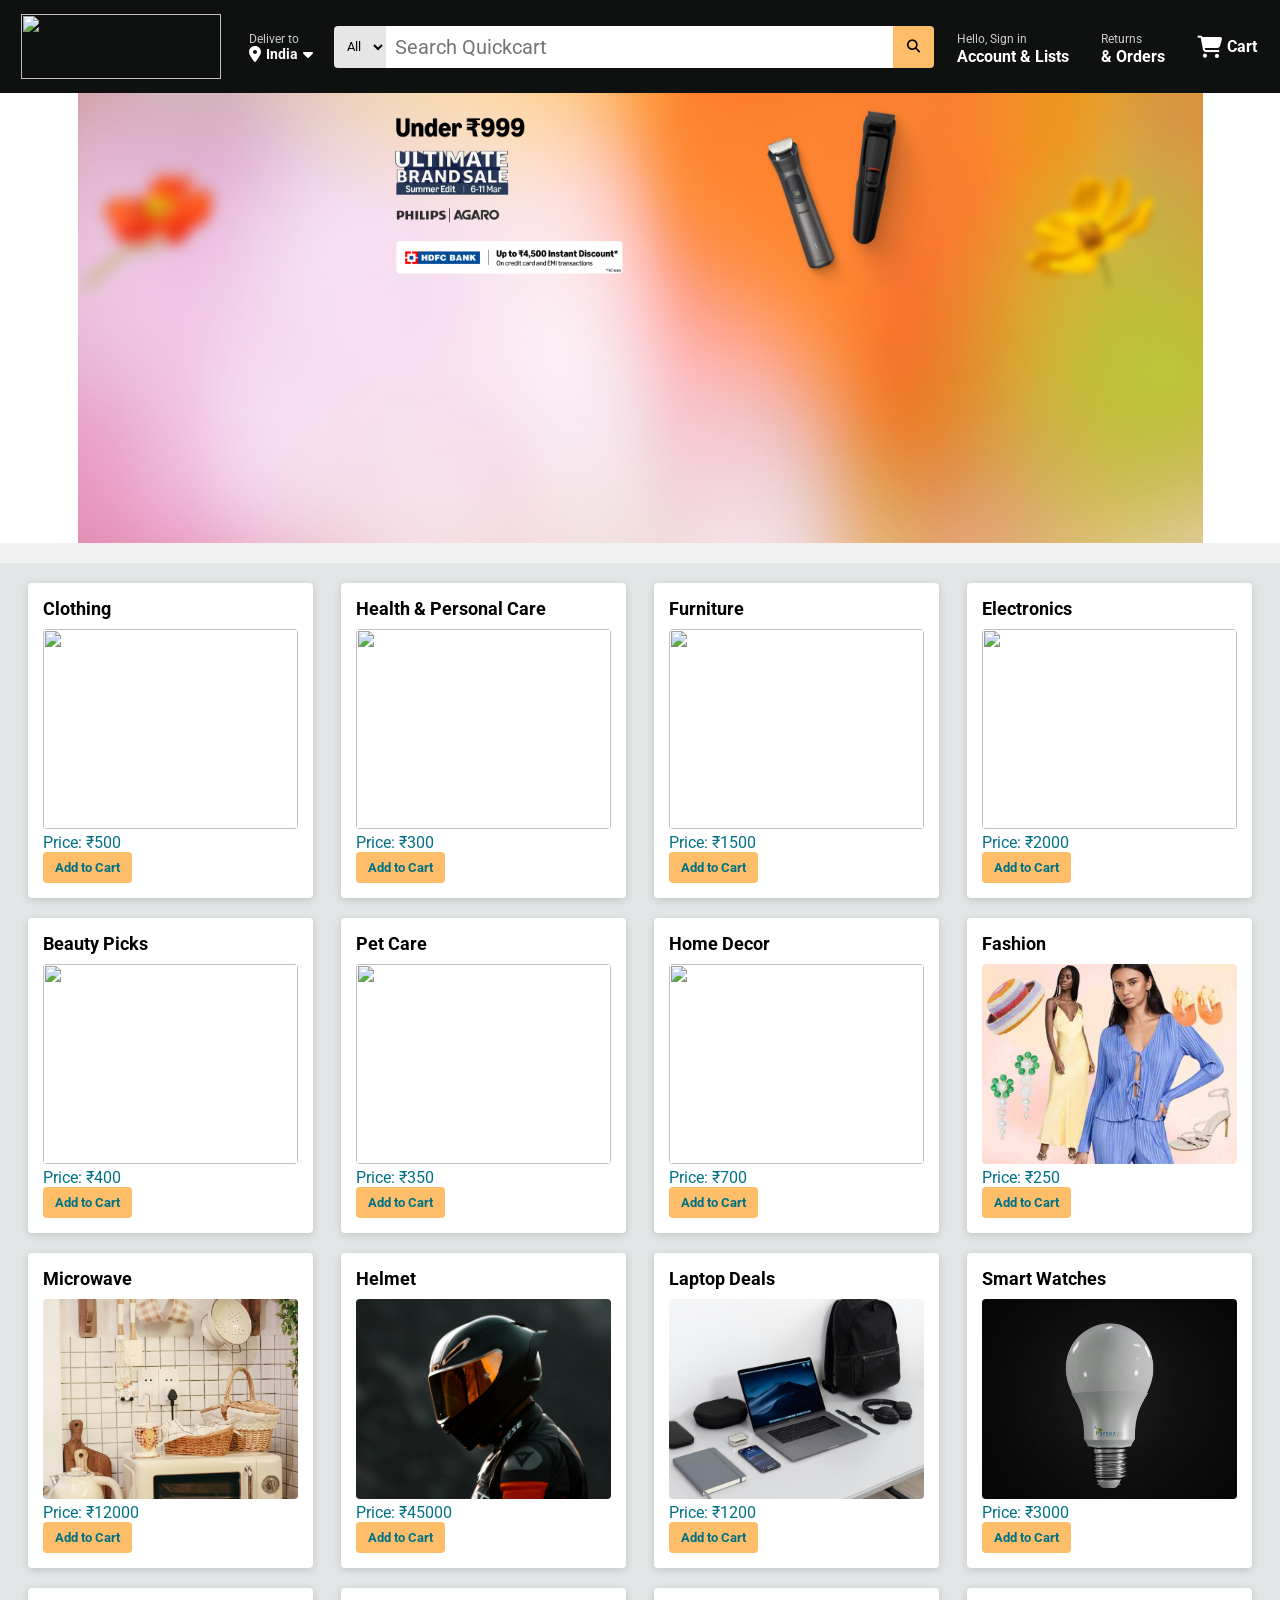
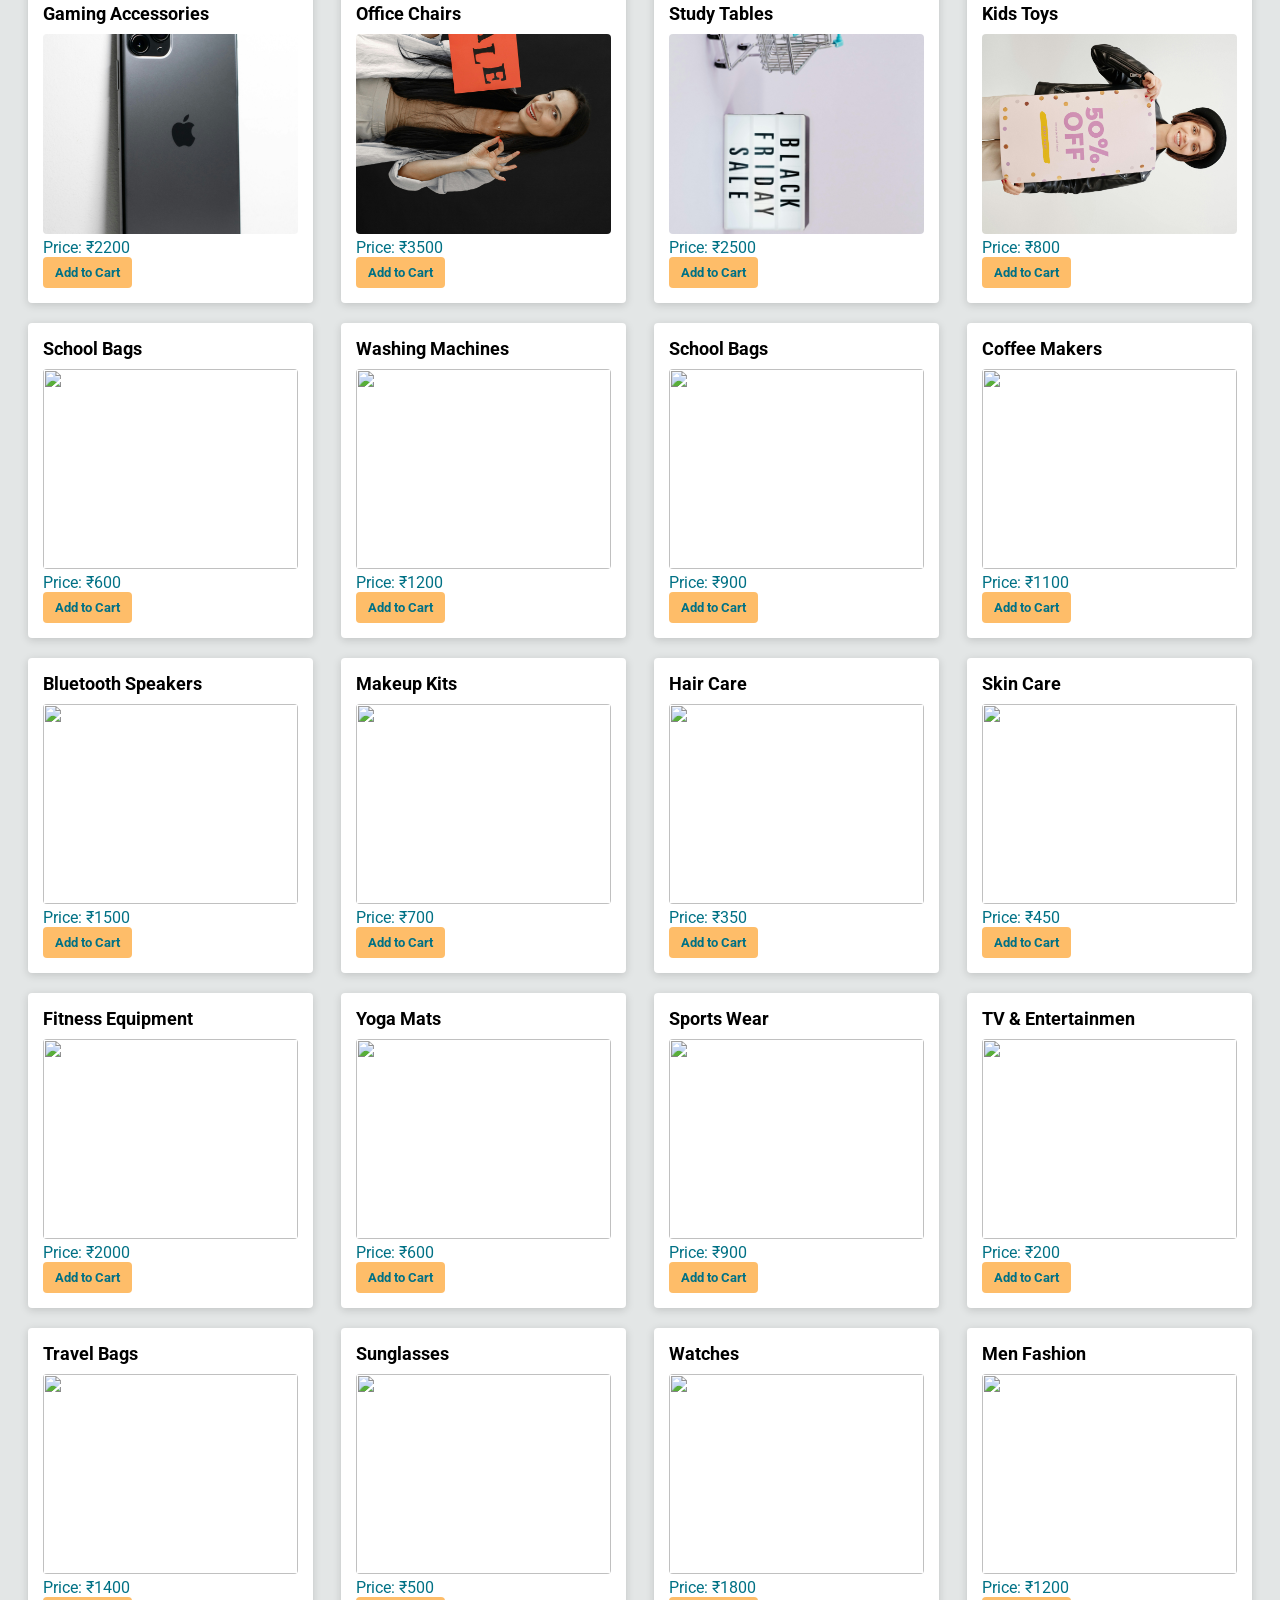
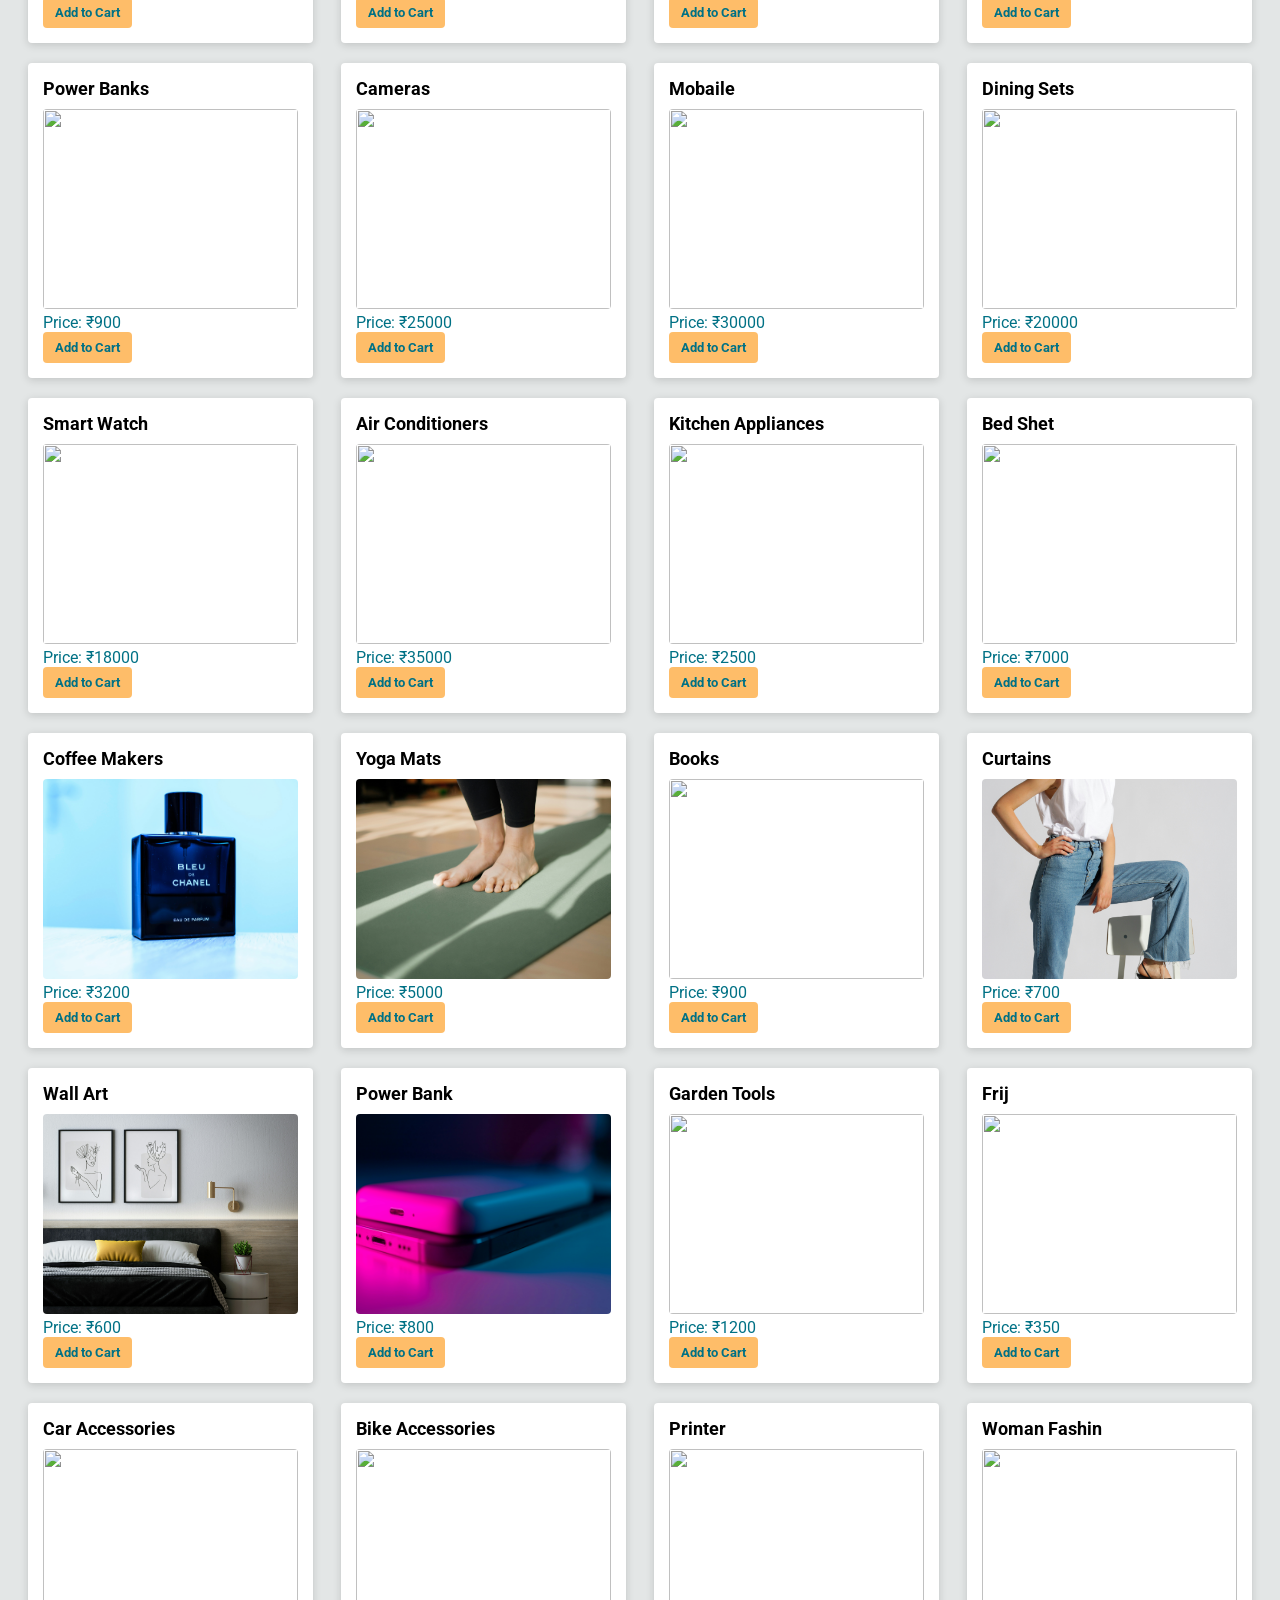
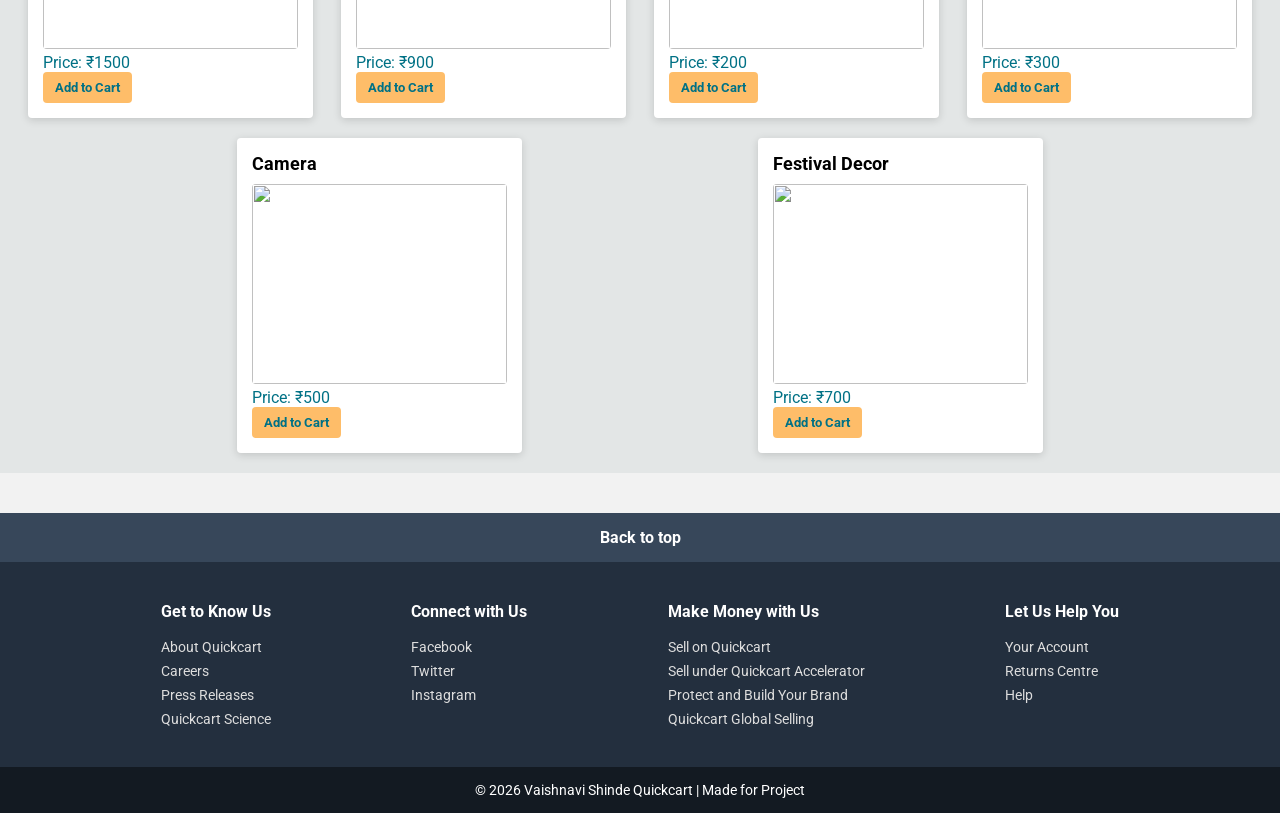
==== commit 345e16a0: "Update index.html" ====
--- a/index.html
+++ b/index.html
@@ -130,7 +130,7 @@
   <div class="search-wrapper">
     <div class="search-bar">
       <select id="filter-category"><option value="all">All</option></select>
-      <input type="text" id="search-bar" placeholder="Search Amazon">
+      <input type="text" id="search-bar" placeholder="Search Quickcart">
       <button id="search-btn"><i class="fa-solid fa-magnifying-glass"></i></button>
     </div>
   </div>
@@ -213,7 +213,7 @@
 { id:16, name:"Kids Toys", image:"box16_image.jpg", price:800 },
 { id:17, name:"School Bags", image:"box17_image.jpg", price:600 },
 { id:18, name:"Washing Machines", image:"box18_image.jpg", price:1200 },
-{ id:19, name:"Men Fashion", image:"box19_image.jpg", price:900 },
+{ id:19, name:"School Bags", image:"box19_image.jpg", price:900 },
 { id:20, name:"Coffee Makers", image:"box20_image.jpg", price:1100 },
 { id:21, name:"Bluetooth Speakers", image:"box21_image.jpg", price:1500 },
 { id:22, name:"Makeup Kits", image:"box22_image.jpg", price:700 },
@@ -222,31 +222,31 @@
 { id:25, name:"Fitness Equipment", image:"box25_image.jpg", price:2000 },
 { id:26, name:"Yoga Mats", image:"box26_image.jpg", price:600 },
 { id:27, name:"Sports Wear", image:"box27_image.jpg", price:900 },
-{ id:28, name:"Water Bottles", image:"box28_image.jpg", price:200 },
+{ id:28, name:"TV & Entertainmen", image:"box28_image.jpg", price:200 },
 { id:29, name:"Travel Bags", image:"box29_image.jpg", price:1400 },
 { id:30, name:"Sunglasses", image:"box30_image.jpg", price:500 },
 { id:31, name:"Watches", image:"box31_image.jpg", price:1800 },
 { id:32, name:"Men Fashion", image:"box32_image.jpg", price:1200 },
 { id:33, name:"Power Banks", image:"box33_image.jpg", price:900 },
 { id:34, name:"Cameras", image:"box34_image.jpg", price:25000 },
-{ id:35, name:"TV & Entertainment", image:"box35_image.jpg", price:30000 },
+{ id:35, name:"Mobaile", image:"box35_image.jpg", price:30000 },
 { id:36, name:"Dining Sets", image:"box36_image.jpg", price:20000 },
 { id:37, name:"Smart Watch", image:"box37_image.jpg", price:18000 },
 { id:38, name:"Air Conditioners", image:"box38_image.jpg", price:35000 },
 { id:39, name:"Kitchen Appliances", image:"box39_image.jpg", price:2500 },
-{ id:40, name:"Microwave Ovens", image:"box40_image.jpg", price:7000 },
+{ id:40, name:"Bed Shet", image:"box40_image.jpg", price:7000 },
 { id:41, name:"Coffee Makers", image:"box41_image.jpg", price:3200 },
 { id:42, name:"Yoga Mats", image:"box42_image.jpg", price:5000 },
 { id:43, name:"Books", image:"box43_image.jpg", price:900 },
 { id:44, name:"Curtains", image:"box44_image.jpg", price:700 },
 { id:45, name:"Wall Art", image:"box45_image.jpg", price:600 },
-{ id:46, name:"Lamps & Lighting", image:"box46_image.jpg", price:800 },
+{ id:46, name:"Power Bank", image:"box46_image.jpg", price:800 },
 { id:47, name:"Garden Tools", image:"box47_image.jpg", price:1200 },
-{ id:48, name:"Plant Pots", image:"box48_image.jpg", price:350 },
+{ id:48, name:"Frij", image:"box48_image.jpg", price:350 },
 { id:49, name:"Car Accessories", image:"box49_image.jpg", price:1500 },
 { id:50, name:"Bike Accessories", image:"box50_image.jpg", price:900 },
-{ id:51, name:"Stationery", image:"box51_image.jpg", price:200 },
-{ id:52, name:"Curtains", image:"box52_image.jpg", price:300 },
+{ id:51, name:"Printer", image:"box51_image.jpg", price:200 },
+{ id:52, name:"Woman Fashin", image:"box52_image.jpg", price:300 },
 { id:53, name:"Camera", image:"box53_image.jpg", price:500 },
 { id:54, name:"Festival Decor", image:"box54_image.jpg", price:700 }
 ];
@@ -1026,4 +1026,4 @@
     behavior:'smooth'
   });
 }
-</script>          +</script>          
